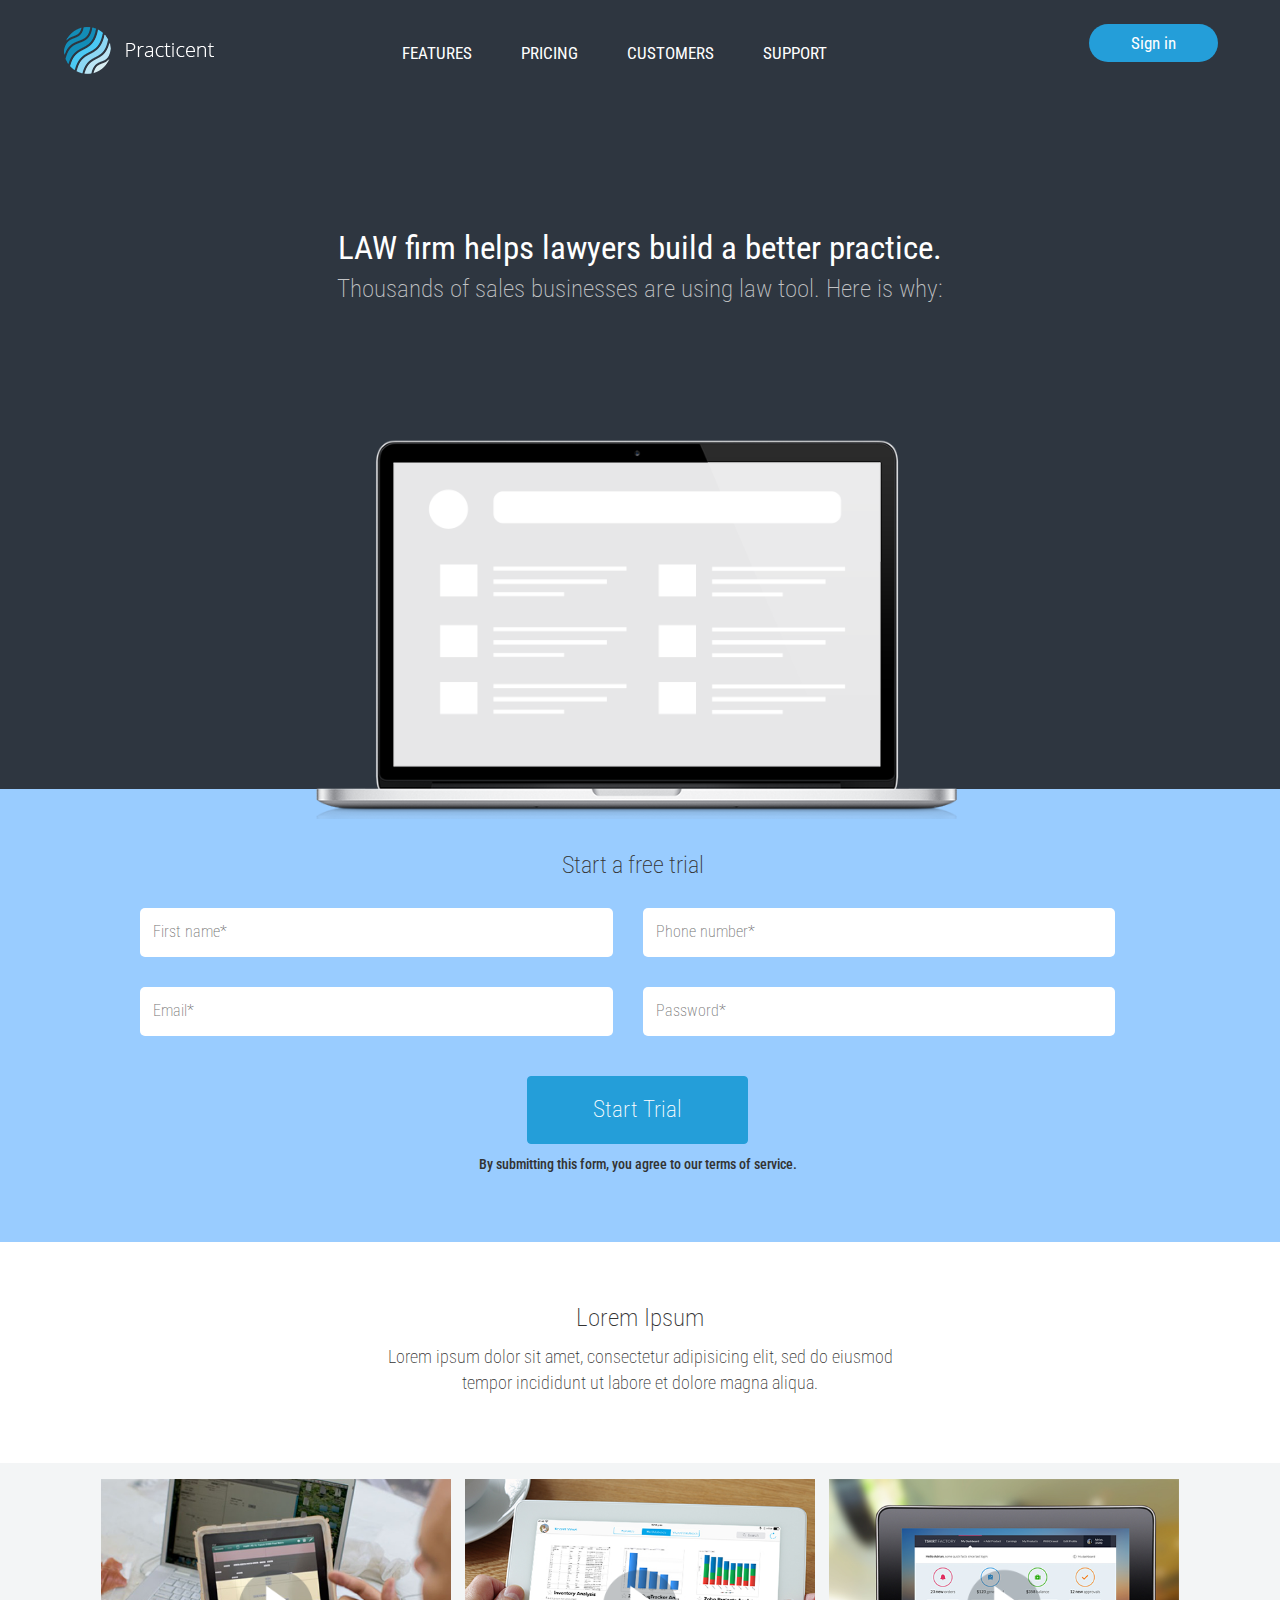
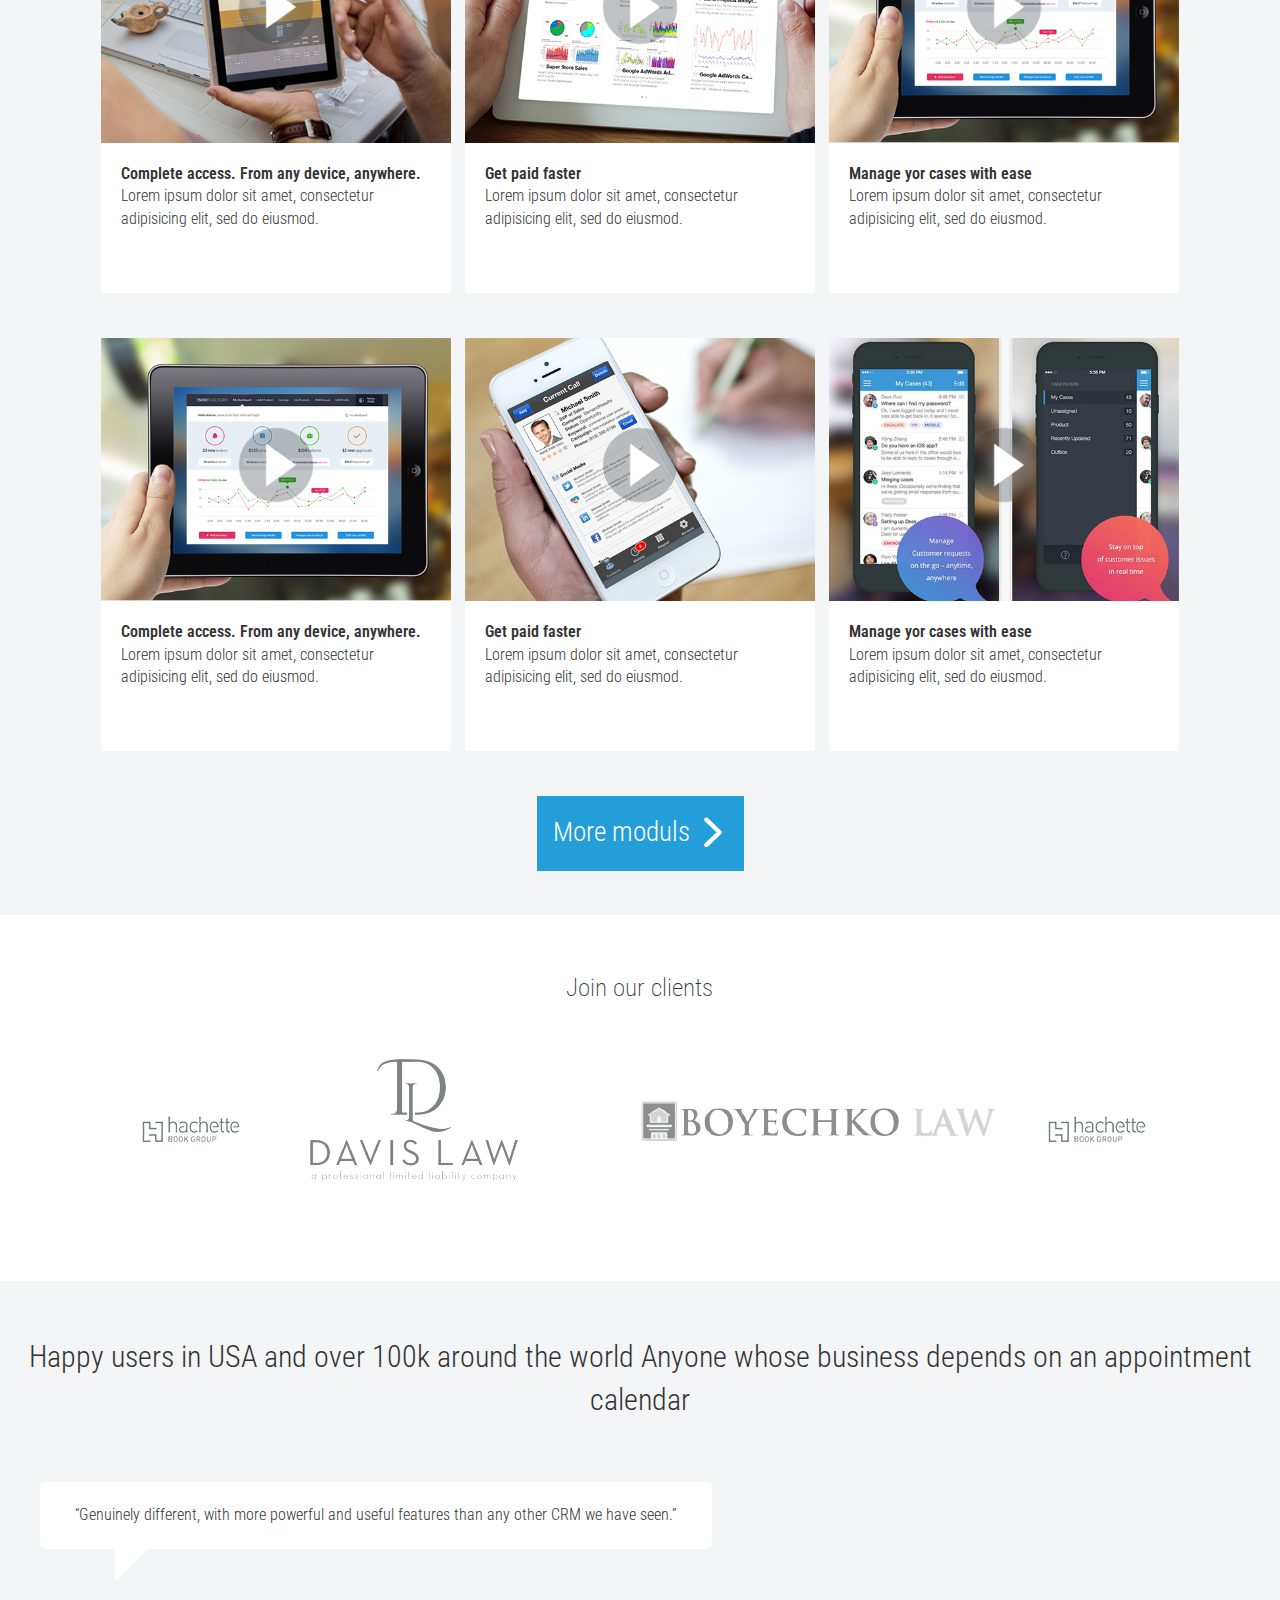
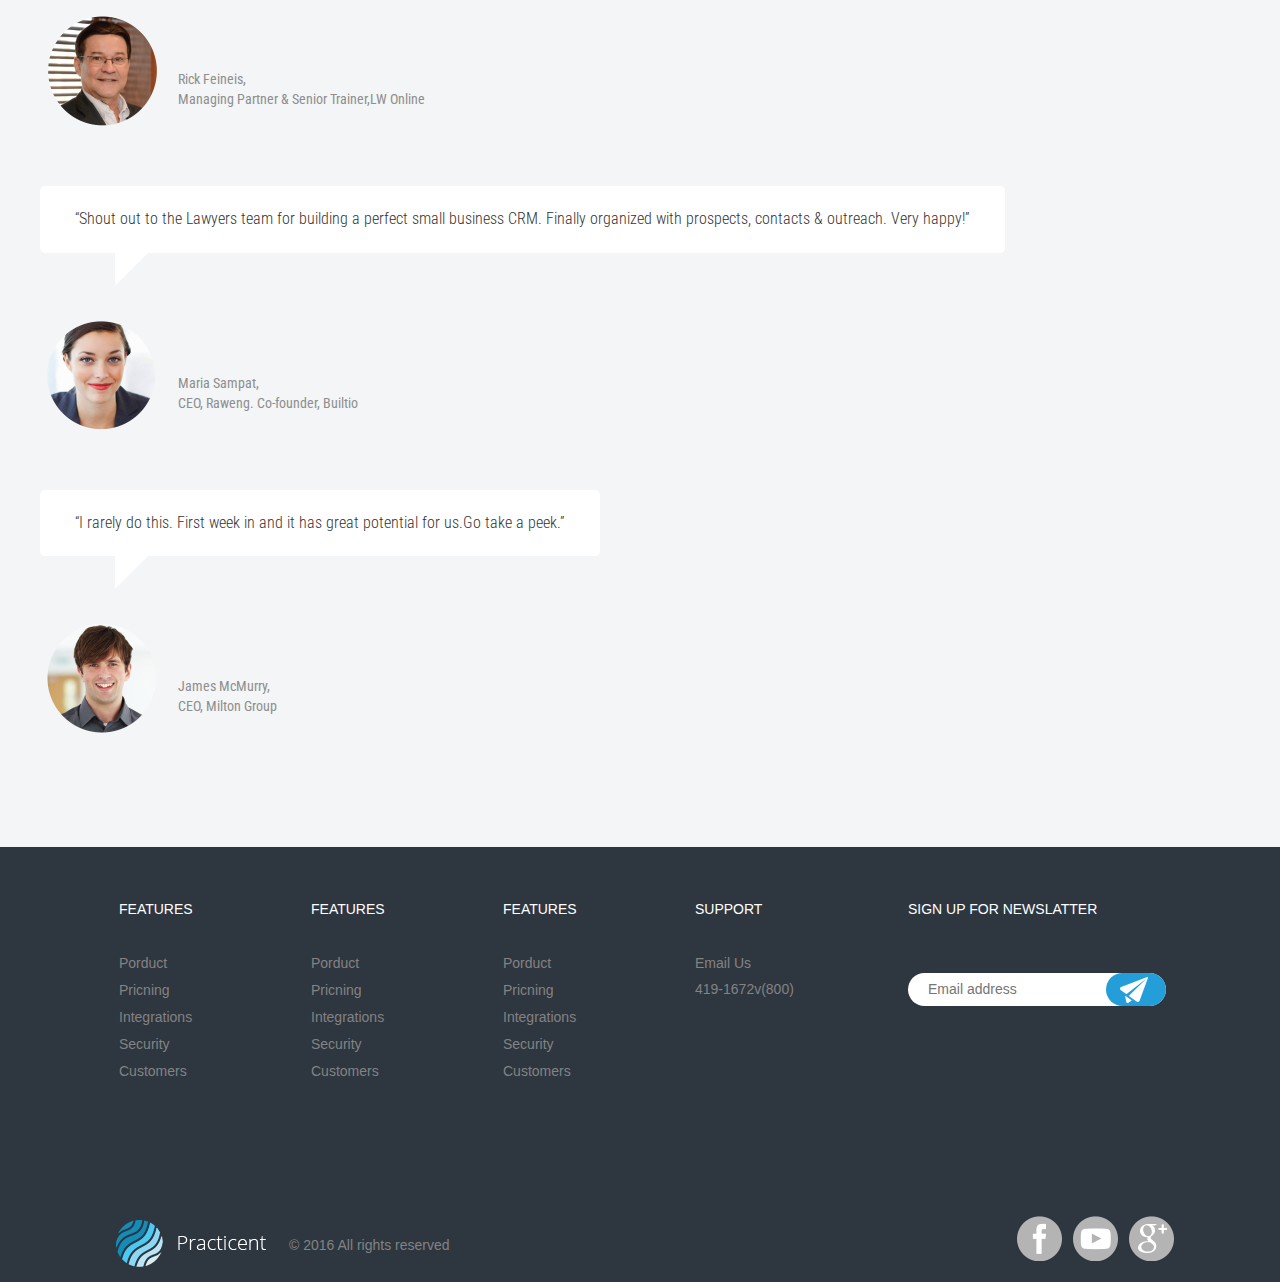
==== index.html @ 8002a03a "in progress" ====
<!DOCTYPE html>
<html>
<head>
    <title>Practicent</title>
    <meta name="viewport" content="width=device-width, initial-scale=1.0">
    <meta http-equiv="Content-Type" content="text/html; charset=utf-8" />
    <link rel="stylesheet" type="text/css" href="style.css">
    <link rel="stylesheet" type="text/css" href="bootstrap.min.css">
    <script src="https://ajax.googleapis.com/ajax/libs/jquery/2.1.3/jquery.min.js"></script>
    <meta name="viewport" content="width=device-width, initial-scale=1, maximum-scale=1, user-scalable=no">
    <script src="https://code.jquery.com/jquery-1.10.2.js"></script>
    <script type="text/javascript" src="js/responsive-menu.js"></script>
    <script type="text/javascript" src="js/video-loader.js"></script>
</head>
<body>
	<div class="controller">
	    <section id="page_start" class="col-md-12">
		    <header class="header">	
		    	<div class="logo">
		    		<a href=""><img src="images/logo.png"></a>
		    	</div>
		        			        	
		    	<div class="header_menu">
		    		<div class="menu-header-menu-container">
		    			<ul id="menu-header-menu" class="menu">
		    				<li><a href="http://features">FEATURES</a></li>
							<li><a href="http://pricing">PRICING</a></li>
							<li><a href="http://customers">CUSTOMERS</a></li>
							<li><a href="http://support">SUPPORT</a></li>
						</ul>
					</div>		    	
				</div>	

		    	<div class="mobile_menu">

		    		<div id="button" class="animateing">
		    			<div id="line" class="first"></div>
		    			<div id="line" class="invisible_line"></div>
		    			<div id="line" class="second"></div>
		    			<div id="line" class="third"></div>
		    		</div>

		    		<div class="header_menu_responsive">
		    			<a href="" id="sign-in" class="for_mobile">Sign in</a>
		    			<div class="menu-header-menu-container">
		    				<ul class="menu"><li class=""><a href="http://features">FEATURES</a></li>
								<li><a href="http://pricing">PRICING</a></li>
								<li><a href="http://customers">CUSTOMERS</a></li>
								<li><a href="http://support">SUPPORT</a></li>
							</ul>
						</div>		    		
					</div>
		    	</div>	
				<a href="" id="sign-in">Sign in</a>	
	        </header>
	        <div class="header_content">  
        		<span>LAW firm helps lawyers build a better practice.</span>
                <p>Thousands of sales businesses are using law tool. Here is why:</p>              
	        </div>            


	        <div id="img-center">
	        	<span id="smart-object" id="clicker">
	        		<img src="images/smart-object.png">
	        	</span>
	        	<div class="cont">
					<div class="video-container">
       				  	<iframe src="http://www.youtube.com/embed/dFVxGRekRSg" frameborder="0" width="560" height="315"></iframe>
					</div>
				</div>	
	        </div>	


	        <div id="clear"></div>
		</section>    

		<section id="form" class="col-md-12">
	       	<span>Start a free trial</span>
	       	<form id="form-section-2">
	        	<ul>
	         		<li>
	          			<input type="text" id="first-name" placeholder="First name*"></input>
	          			<input type="text" id="phone-number" placeholder="Phone number*"></input>
	         		</li>	                			
	         		<li>
	          			<input type="text" id="email" placeholder="Email*"></input>
	          			<input type="text" id="password" placeholder="Password*"></input>
	         		</li>	                			
	        	</ul>	
	        	<button id="start-trial" class="btn btn-primary">Start Trial</button>
	        	<p>By submitting this form, you agree to our terms of service.</p>
	       	</form>
		</section>

		<section id="lorem" class="col-md-12">
			<span>Lorem Ipsum</span>
	        <p>Lorem ipsum dolor sit amet, consectetur adipisicing elit, sed do eiusmod
	        <br />
			tempor incididunt ut labore et dolore magna aliqua.</p>
		</section>

		<section id="services" class="col-md-12">
			<div class="wrapper_services">
				<ul class="container_li">
	             	       <li>
	               		     	<div class="service_box" id="box">
	                    			<div class="service-smart-object" id="play-button">
										<img src="images/smart-object.png">
									</div>


									<div class="player-cont">

										<div class="video-box">										
											<div id="player"></div>
										</div>

										<div class="img-box">
	                    					<img width="532" height="400" src="images/ipad-pompeii.png" alt="ipad-pompeii" />	   
	                    				</div>	

	                    			</div>	

	                    			 <div id="description">
	                    				<span>Complete access. From any device, anywhere.</span>
	                    				<p>Lorem ipsum dolor sit amet, consectetur adipisicing elit, sed do eiusmod.</p>
	                    			</div>	
	                    		</div>
	                    	</li>

	             	       <li>
	               		     	<div class="service_box" id="box">
	                    			<div class="service-smart-object" id="play-button1">
										<img src="images/smart-object.png">
									</div>

									<div class="player-cont">

										<div class="video-box">
											<div id="player1"></div>
										</div>


										<div class="img-box">
	                    					<img width="532" height="400" src="images/progress.png" alt="progress" />		   
	                    				</div>	
	                    				
	                    			</div>

	                    		               
	                    			<div id="description">
	                    				<span>Get paid faster</span>
	                    				<p>Lorem ipsum dolor sit amet, consectetur adipisicing elit, sed do eiusmod.</p>
	                    			</div>	
	                    		</div>
	                    	</li>

	             	       <li>
	               		     	<div class="service_box" id="box">
	                    			<div class="service-smart-object" id="play-button2">
										<img src="images/smart-object.png">
									</div>

									<div class="player-cont">

										<div class="video-box">
											<div id="player2"></div>
										</div>


										<div class="img-box">
	                    					<img width="532" height="400" src="images/dashboard.png" alt="dashboard"/>		   
	                    				</div>	
	                    				
	                    			</div>
                  			
	                    			<div id="description">
	                    				<span>Manage yor cases with ease</span>
	                    				<p>Lorem ipsum dolor sit amet, consectetur adipisicing elit, sed do eiusmod.</p>
	                    			</div>	
	                    		</div>
	                    	</li>

	             	       <li>
	               		     	<div class="service_box" id="box">
	                    			<div class="service-smart-object" id="play-button3">
										<img src="images/smart-object.png">
									</div>

									<div class="player-cont">

										<div class="video-box">
											<div id="player3"></div>
										</div>


										<div class="img-box">
	                    					<img width="532" height="400" src="images/dashboard.png" alt="dashboard"/>		   
	                    				</div>	
	                    				
	                    			</div>
	                    				                    			
	                    			<div id="description">
	                    				<span>Complete access. From any device, anywhere.</span>
	                    				<p>Lorem ipsum dolor sit amet, consectetur adipisicing elit, sed do eiusmod.</p>
	                    			</div>	
	                    		</div>
	                    	</li>

	             	       <li>
	               		     	<div class="service_box" id="box">
	                    			<div class="service-smart-object" id="play-button4">
										<img src="images/smart-object.png">
									</div>

									<div class="player-cont">

										<div class="video-box">
											<div id="player4"></div>
										</div>


										<div class="img-box">
	                    					<img width="532" height="400" src="images/app-for-sale.png" alt="app-for-sale" />		   
	                    				</div>	
	                    				
	                    			</div>

	                    				                    			
	                    			<div id="description">
	                    				<span>
	                    					Get paid faster	                    				</span>
	                    				<p>Lorem ipsum dolor sit amet, consectetur adipisicing elit, sed do eiusmod.</p>
	                    			</div>	
	                    		</div>
	                    	</li>

	             	       <li>
	               		     	<div class="service_box" id="box">
	                    			<div class="service-smart-object" id="play-button5">
										<img src="images/smart-object.png">
									</div>

									<div class="player-cont">

										<div class="video-box">
											<div id="player5"></div>
										</div>


										<div class="img-box">
	                    					<img width="532" height="400" src="images/iphone-app.png" alt="iphone-app" />	   
	                    				</div>	
	                    				
	                    			</div>

	                    				                    			
	                    			<div id="description">
	                    				<span>
	                    					Manage yor cases with ease	                    				</span>
	                    				<p>Lorem ipsum dolor sit amet, consectetur adipisicing elit, sed do eiusmod.</p>
	                    			</div>	
	                    		</div>
	                    	</li>
	           		 	    <div class="button_container">
	    						<button id="more-moduls" class="btn btn-primary">More moduls <span id="arrow-right"><img src="images/arrow-right.png"></span></button>
	    					</div>
	    		</ul>        

	    	</div>
		</section>

		<section id="sponsors" class="col-md-12">
			<div class="sponsor_company">
				<span>Join our clients</span>
				<ul>
					<li>	
	                   <img width="126" height="109" src="images/hachette.png"  alt="hachette" />
	                </li>
	            	<li>	
	                   	<img width="342" height="216" src="images/Davis-Law.png"  alt="Davis-Law" />	
	                </li>
	            	<li>	
	                   	<img width="426" height="163" src="images/boyechko-law.png"  alt="boyechko-law" />	 
	                </li>
	            	<li>	
	                    <img width="126" height="109" src="images/hachette.png" alt="hachette" />	
	                </li>
	         	</ul>		
	        </div>    		
		</section>

		<section id="users" class="col-md-12">
			<div id="title">
				<span>Happy users in USA and over 100k around the world  Anyone whose business depends on an appointment calendar</span>
			</div>
				<div class="user_box">
					<ul>
						<li>
	            			<div class="author_box">
	           					<div id="words">	
	                    			“Genuinely different, with more powerful and useful features than any other CRM we have seen.”                  		
	                  			</div>
	                  			<div id="arrow-bottom"></div>
	                  			<div id="author">
	                  			<img width="125" height="125" src="images/man-2.png" alt="man-2" />	     
	                  			    <div id="about-author">
	                  					<p>Rick Feineis,</p>
										<p>Managing Partner &amp; Senior Trainer,LW Online</p>
	                  				</div>
	                  			</div>
	                  		</div>	
	                  	</li>	    
	            	    
	            	    <li>
	            			<div class="author_box">
	           					<div id="words">	
	                    			&#8220;Shout out to the Lawyers team for building a perfect small business CRM. Finally organized with prospects, contacts &#038; outreach. Very happy!&#8221;	                    		
	                  			</div>
	                  			<div id="arrow-bottom"></div>
	                  			<div id="author">
	                  				<img width="125" height="125" src="images/woman.png" alt="woman" />	  
	                  				    <div id="about-author">
	                  						<p>Maria Sampat,</p>
											<p>CEO, Raweng. Co-founder, Builtio</p>
	                  					</div>
	                  			</div>
	                  		</div>	
	                  	</li>	   
	            				 
	                  	<li>
	            			<div class="author_box">
	           					<div id="words">	
	                    			&#8220;I rarely do this. First week in and it has great potential for us.Go take a peek.&#8221;	                    		
	                  			</div>
	                  			<div id="arrow-bottom"></div>
	                  			<div id="author">
	                  				<img width="125" height="125" src="images/man-1.png"  alt="man-1" />
	                  				<div id="about-author">
	                  					<p>James McMurry,</p>
										<p>CEO, Milton Group</p>
	                  				</div>
	                  			</div>
	                  		</div>	
	                  	</li>					
	            	</ul>
	            </div>				
		</section>

		<footer class="footer">
			<div class="footer_wrapper">

				<div id="link-box1" class="col-md-2 col-xs-6">
					<h3 class="widget-title">FEATURES</h3>	
					<ul class="menu">
						<li><a href="http://porduct">Porduct</a></li>
						<li><a href="http://pricning">Pricning</a></li>
						<li><a href="http://integrations">Integrations</a></li>
						<li><a href="http://security">Security</a></li>
						<li><a href="http://customers">Customers</a></li>
					</ul>
				</div>	
			

				<div id="link-box2" class="col-md-2 col-xs-6">
					<h3 class="widget-title">FEATURES</h3>	
					<ul class="menu">
						<li><a href="http://porduct">Porduct</a></li>
						<li><a href="http://pricning">Pricning</a></li>
						<li><a href="http://integrations">Integrations</a></li>
						<li><a href="http://security">Security</a></li>
						<li><a href="http://customers">Customers</a></li>
					</ul>
				</div>

				<div id="link-box3" class="col-md-2 col-xs-6">
					<h3 class="widget-title">FEATURES</h3>	
					<ul class="menu">
						<li><a href="http://porduct">Porduct</a></li>
						<li><a href="http://pricning">Pricning</a></li>
						<li><a href="http://integrations">Integrations</a></li>
						<li><a href="http://security">Security</a></li>
						<li><a href="http://customers">Customers</a></li>
					</ul>
				</div>


				<div id="link-box4" class="col-md-2 col-xs-6">
						<h3 class="widget-title">SUPPORT</h3>
							<ul class="menu">
								<li><a href="http://email">Email Us</a></li>
							</ul>
						<p id="custom-text">419-1672v(800)</p>
				</div>

				<div id="mail-submit" class="col-md-3 col-xs-6">
					<h3>SIGN UP FOR NEWSLATTER</h3>
					<form>
						<button id="mail-sender"></button>
						<input type="text" id="email" placeholder="Email address"></input>
					</form>
				</div>
			
			<div class="copy_logo  col-xs-6">
				<div id="footer-logo">
					<img src="images/logo.png">
				</div>
				<div id="footer-copy">
					&copy; 2016 All rights reserved
				</div>

			<div id="social-links">
					<ul>
						<li><a href="" id="google"><img src="images/facebook.png"></a></li>
						<li><a href="" id="youtube"><img src="images/youtube.png"></a></li>
						<li><a href="" id="google"><img src="images/g+.png"></a></li>
					</ul>
				</div>
				
			</div>
			</div>	
		</footer> 
                               
	</div>
</body>
---- style.css ----
@import url(https://fonts.googleapis.com/css?family=Roboto:100,100italic,300,300italic,400,400italic,500,500italic,700,700italic,900,900italic&subset=latin,latin-ext,cyrillic,cyrillic-ext,greek-ext,greek,vietnamese);
@import url(https://fonts.googleapis.com/css?family=Roboto+Condensed:300,300italic,400,400italic,700,700italic&subset=latin,latin-ext,cyrillic-ext,cyrillic,greek-ext,greek,vietnamese);
@import url(https://fonts.googleapis.com/css?family=Roboto+Slab:400,100,300,700&subset=latin,latin-ext,greek-ext,greek,vietnamese,cyrillic,cyrillic-ext);
* {
  outline: none; }

body {
  margin: 0;
  padding: 0; }

.controller {
  overflow: hidden; }

/** start 'Start Page' **/
#page_start {
  background-color: #2e3640;
  float: left;
  width: 100%;
  padding: 0; }
  #page_start .header {
    position: relative;
    height: 95px;
    padding: 24px 62px 24px 62px;
    margin-bottom: 130px;
    z-index: 5;
    font-family: Roboto;
    font-size: 17px;
    font-weight: normal;
    font-stretch: condensed; }
    #page_start .header .logo {
      float: left;
      margin-right: 100px; }
    #page_start .header .menu {
      float: left; }
    #page_start .header .menu a {
      color: #fff;
      -webkit-transition: 0.5s cubic-bezier(0.42, 0, 0.21, 0.97);
      -moz-transition: 0.5s cubic-bezier(0.42, 0, 0.21, 0.97);
      -o-transition: 0.5s cubic-bezier(0.42, 0, 0.21, 0.97);
      transition: 0.5s cubic-bezier(0.42, 0, 0.21, 0.97); }
    #page_start .header .menu a:hover {
      text-decoration: none;
      color: #249ed9; }
    #page_start .header .menu li {
      display: inline-block;
      margin-left: 45px; }
    #page_start .header #sign-in {
      padding: 7px 42px 7px 42px;
      float: right;
      background-color: #249ed9;
      color: #fff;
      -webkit-border-radius: 20px;
      -moz-border-radius: 20px;
      border-radius: 20px; }
    #page_start .header #sign-in:hover {
      text-decoration: none; }

.header_content {
  text-align: center;
  margin-bottom: 90px;
  padding: 0 10px 0 10px; }
  .header_content span {
    color: #fff;
    font-family: Roboto;
    font-size: 32.5px;
    font-weight: 400;
    font-stretch: condensed; }
  .header_content p {
    color: #c2c3c5;
    font-family: Roboto;
    font-size: 25px;
    font-weight: 200;
    font-stretch: condensed; }

.cont {
  text-align: center;
  background: url(images/laptop.png) no-repeat;
  background-size: 100%;
  position: relative;
  height: 392px;
  width: 680px;
  margin: 0 auto; }

.video-container {
  position: relative;
  top: 35px;
  padding-bottom: 40.5%;
  padding-top: 30px;
  height: 0;
  overflow: hidden; }

.video-container iframe, .video-container object, .video-container embed {
  position: absolute;
  top: 0;
  left: -3px;
  right: 0;
  width: 72%;
  height: 100%;
  margin: 0 auto; }

#img-center {
  text-align: center;
  position: relative;
  top: 2.15em;
  z-index: 9;
  overflow: hidden; }
  #img-center img {
    max-width: 100%; }

#smart-object {
  position: absolute;
  top: 110px;
  left: 0;
  right: 0;
  width: 18%;
  margin: 0 auto;
  cursor: pointer;
  -webkit-transition: 0.5s ease;
  -moz-transition: 0.5s ease;
  -o-transition: 0.5s ease;
  transition: 0.5s ease; }
  #smart-object img {
    max-width: 100%; }

#smart-object:hover {
  opacity: 0.6; }

/** hamburger **/
.mobile_menu {
  cursor: pointer; }
  .mobile_menu #button {
    display: none;
    float: right;
    margin-top: 10px;
    z-index: 6; }

.for_mobile {
  position: relative;
  float: right;
  top: 15px;
  right: 20px;
  display: block !important; }

#line {
  height: 3px;
  width: 40px;
  background-color: #586a80;
  margin: 5px;
  -webkit-transition: 0.3s cubic-bezier(0.42, 0, 0, 0.95);
  -moz-transition: 0.3s cubic-bezier(0.42, 0, 0, 0.95);
  -o-transition: 0.3s cubic-bezier(0.42, 0, 0, 0.95);
  transition: 0.3s cubic-bezier(0.42, 0, 0, 0.95); }

.invisible_line {
  opacity: 0;
  position: relative;
  top: 2px;
  z-index: 9; }

.second {
  position: relative;
  top: -7px; }

.third {
  position: relative;
  top: -6px;
  z-index: 8; }

.rotate_first {
  opacity: 0; }

.rotate_third {
  opacity: 0; }

.invisible_line_rotate {
  opacity: 1;
  transform: rotate(90deg); }

.header_menu_responsive {
  background-color: #38414c;
  -webkit-box-shadow: inset 0px 23px 35px -13px rgba(0, 0, 0, 0.38);
  -moz-box-shadow: inset 0px 23px 35px -13px rgba(0, 0, 0, 0.38);
  box-shadow: inset 0px 23px 35px -13px rgba(0, 0, 0, 0.38);
  padding: 25px 0px 35px 0px;
  height: 315px;
  position: absolute;
  left: 0;
  right: 0;
  top: 100px;
  width: 100%;
  cursor: default;
  display: none; }
  .header_menu_responsive li {
    display: block !important;
    margin-bottom: 15px;
    border-bottom: 2px solid #8d9daf;
    line-height: 3em; }
  .header_menu_responsive a {
    color: #8d9daf;
    margin-left: 30px; }

#clear {
  clear: both; }

/** end 'Start Page' **/
/************/
/** start 'Form' **/
#form {
  background-color: #99ccff;
  padding: 58px 85px 58px 85px;
  text-align: center;
  float: left;
  width: 100%;
  font-family: Roboto;
  font-size: 25px;
  font-weight: 200;
  font-stretch: condensed; }
  #form span {
    font-size: 24px;
    margin-right: 15px; }
  #form p {
    font-weight: 500;
    font-size: 14px;
    margin-top: 10px;
    margin-left: 60px; }

#form-section-2 {
  margin-right: 65px; }
  #form-section-2 ul, #form-section-2 li {
    display: block; }
  #form-section-2 li {
    position: relative;
    list-style-type: none; }
  #form-section-2 input {
    width: 47%;
    height: auto;
    padding: 13px;
    margin: 0 12px 30px 12px;
    font-size: 16px;
    border: 0;
    -webkit-border-radius: 5px;
    -moz-border-radius: 5px;
    border-radius: 5px; }

.btn {
  padding: 17px 65px 17px 65px !important;
  margin-left: 60px !important;
  font-weight: 200 !important;
  font-size: 23px !important;
  background-color: #249ed9 !important;
  border-color: #249ed9 !important; }

/** end 'Form' **/
/************/
/** start 'Lorem' **/
#lorem {
  background-color: #ffffff;
  padding: 58px 35px 58px 35px;
  text-align: center;
  float: left;
  width: 100%;
  font-family: Roboto;
  font-size: 25px;
  font-weight: 200;
  font-stretch: condensed; }
  #lorem p {
    font-size: 18px;
    margin-top: 8px; }

/** end 'Lorem' **/
/************/
/** Start 'Services' **/
#services {
  background-color: #f3f5f6;
  text-align: center;
  padding-bottom: 34px;
  float: left;
  width: 100%;
  font-family: Roboto;
  font-size: 16px;
  font-weight: 300;
  font-stretch: condensed; }
  #services .container_li {
    margin-left: -30px; }
  #services .wrapper_services {
    width: 1319px;
    margin: 0 auto; }
  #services #box {
    width: 410px;
    text-align: left;
    position: relative; }
  #services #description {
    background-color: #fff;
    height: 150px;
    padding: 20px 10px 30px 20px; }
  #services li {
    display: inline-flex;
    margin-right: 10px;
    margin-bottom: 45px; }
  #services img {
    max-width: 100%;
    width: auto;
    height: auto; }
  #services span {
    font-weight: 600; }
  #services .service-smart-object {
    position: absolute;
    text-align: center;
    top: 23%;
    left: 0;
    right: 0;
    z-index: 7;
    visibility: visible;
    cursor: pointer; }
    #services .service-smart-object img {
      width: 90px; }
  #services .service-smart-object:hover {
    opacity: 0.6; }
  #services .video-box {
    		/*padding-bottom: 40.5%;
       		padding-top: 30px; */
    height: 0;
    overflow: hidden;
    z-index: 5;
    opacity: 0;
    -webkit-transition: 0.3s linear;
    -moz-transition: 0.3s linear;
    -o-transition: 0.3s linear;
    transition: 0.3s linear; }
    #services .video-box iframe {
      position: absolute;
      width: 100%;
      height: 308px; }
  #services .img-box {
    position: relative;
    z-index: 6;
    opacity: 1;
    -webkit-transition: 0.7s linear;
    -moz-transition: 0.7s linear;
    -o-transition: 0.7s linear;
    transition: 0.7s linear; }
  #services #more-moduls {
    font-size: 27px !important;
    font-weight: 300 !important;
    float: right;
    padding: 15px !important;
    margin-right: 30px;
    -webkit-border-radius: 0;
    -moz-border-radius: 0;
    border-radius: 0; }

/** end 'Services' **/
/************/
/** start 'Sponsors' **/
#sponsors {
  background-color: #ffffff;
  text-align: center;
  padding: 55px 0 34px 0;
  float: left;
  width: 100%;
  font-family: Roboto;
  font-size: 16px;
  font-weight: 200;
  font-stretch: condensed; }
  #sponsors .sponsor_company {
    margin-right: 40px; }
  #sponsors span {
    font-size: 25px;
    margin-left: 38px; }
  #sponsors li {
    display: inline-block; }
  #sponsors img {
    max-width: 100%;
    height: auto;
    width: auto; }

/** end 'Sponsors' **/
/************/
/** start 'Users' **/
#users {
  background-color: #f3f5f6;
  text-align: center;
  padding: 55px 0 44px 0;
  float: left;
  width: 100%;
  font-family: Roboto;
  font-size: 16px;
  font-weight: 200;
  font-stretch: condensed; }
  #users #title {
    width: 60%;
    margin: 0 auto;
    text-align: center;
    font-weight: 300; }
  #users .user_box {
    margin-top: 60px;
    margin-right: 32px; }
  #users span {
    font-size: 30px; }
  #users li {
    display: inline-block;
    margin-right: 10px; }
  #users #words {
    width: 400px;
    background-color: #ffffff;
    padding: 22px 35px 22px 35px;
    -webkit-border-radius: 5px;
    -moz-border-radius: 5px;
    border-radius: 5px;
    font-weight: 300; }
  #users #arrow-bottom {
    position: relative;
    top: -2px;
    left: 75px;
    width: 0;
    height: 0;
    border-style: solid;
    border-width: 35px 35px 0 0px;
    border-color: #ffffff transparent transparent transparent;
    line-height: 0px;
    _border-color: #ffffff #000000 #000000 #000000;
    _filter: progid:DXImageTransform.Microsoft.Chroma(color='#000000'); }
  #users #author {
    display: inline-flex;
    margin-top: 25px; }
    #users #author img {
      max-width: 100%;
      height: auto;
      width: auto; }
  #users #about-author {
    position: relative;
    top: 60px;
    left: 13px;
    text-align: left;
    font-size: 14px;
    font-weight: 400;
    color: #8e8e8e; }
  #users p {
    margin-bottom: 0; }

/** end 'Users' **/
/************/
/** start 'Footer' **/
.footer {
  background-color: #2e3640;
  float: left;
  width: 100%;
  padding: 35px  0 10px 0; }
  .footer .footer_wrapper {
    width: 90%;
    margin: 0 auto; }
  .footer h3 {
    margin-left: 40px;
    margin-bottom: 35px;
    font-size: 14px;
    color: #ffffff; }
  .footer .menu li {
    list-style-type: none;
    margin-bottom: 7px; }
  .footer .menu a, .footer p {
    font-weight: 400;
    text-decoration: none;
    color: #838383; }
  .footer #custom-text {
    margin-top: -4px;
    margin-left: 40px; }
  .footer #mail-submit {
    position: relative;
    right: 35px;
    float: right; }
    .footer #mail-submit #mail-sender {
      height: 33px;
      width: 60px;
      position: absolute;
      right: 15px;
      background: url("images/mail-icon.png") #249ed9;
      background-position: 4px -3px;
      border: 0;
      -webkit-border-radius: 20px;
      -moz-border-radius: 20px;
      border-radius: 20px; }
    .footer #mail-submit h3 {
      margin-left: 0;
      margin-bottom: 55px; }
    .footer #mail-submit input {
      width: 100%;
      padding: 6px 0px 7px 20px;
      border: 0;
      -webkit-border-radius: 20px;
      -moz-border-radius: 20px;
      border-radius: 20px; }
  .footer .copy_logo {
    width: 100%;
    margin-top: 9em; }
  .footer #footer-logo {
    float: left;
    margin-left: 35px;
    margin-right: 20px; }
    .footer #footer-logo img {
      max-width: 100%; }
  .footer #footer-copy {
    position: relative;
    top: 18px;
    float: left;
    color: #838383; }
  .footer #social-links {
    float: right;
    margin-top: -15px;
    margin-right: 20px; }
    .footer #social-links li {
      margin-right: 7px;
      display: inline-block; }

/** end 'Footer' **/
/************/
/** start '@media queries' **/
@media only screen and (max-width: 1330px) {
  #services .wrapper_services {
    width: 100%;
    margin: 0; }

  #services #box {
    width: 350px; }

  #services .video-box iframe {
    height: 64%; }

  #services #more-moduls {
    float: none;
    margin-right: 70px; }

  #users #title {
    padding: 0 10px 0 10px;
    width: 100%; }

  .author_box {
    margin-bottom: 45px; }

  #users {
    text-align: left; }

  #users #words {
    width: 100%; }

  #services .service-smart-object {
    top: 20%; } }
@media only screen and (max-width: 1150px) {
  #services #box {
    width: 300px; }

  #services .video-box iframe {
    height: 60.2%; } }
@media only screen and (max-width: 1145px) {
  #form-section-2 input {
    width: 46%; } }
@media only screen and (max-width: 1095px) {
  .header .header_menu {
    display: none; }
  .header #sign-in {
    display: none; }
  .header #page_start .header .for_mobile {
    display: block; }
  .header .mobile_menu #button {
    display: block; }

  #page_start .header .menu li {
    padding: 0; }

  #page_start .header .menu {
    float: none;
    margin-left: -85px; } }
@media only screen and (min-width: 1095px) {
  .header_menu_responsive {
    display: none !important; } }
@media only screen and (max-width: 1000px) {
  #services #box {
    width: 250px; }

  #services .video-box iframe {
    height: 56%; }

  #services .service-smart-object {
    top: 13%; } }
@media only screen and (max-width: 991px) {
  .footer .footer_wrapper {
    width: 100%; }

  .col-xs-6 {
    width: 17%; }

  .footer #mail-submit {
    position: relative;
    top: 0;
    left: 40px;
    float: left;
    width: 250px; } }
@media only screen and (max-width: 970px) {
  #form-section-2 input {
    width: 80%; } }
@media only screen and (max-width: 880px) {
  .col-xs-6 {
    width: 21%; }

  .footer #mail-submit h3 {
    margin-bottom: 25px; } }
@media only screen and (max-width: 850px) {
  #smart-object {
    top: 140px; }

  #services #box {
    width: 200px; }

  #services .video-box iframe {
    height: 47%; }

  #services #description {
    height: 170px; }

  #services .service-smart-object {
    top: 10%; } }
@media only screen and (max-width: 775px) {
  #mail-submit {
    margin-right: 35px; }

  #copy_logo {
    width: 70%; } }
@media only screen and (max-width: 770px) {
  #form-section-2 input {
    width: 100%; }

  #users span {
    font-size: 20px; } }
@media only screen and (max-width: 705px) {
  .cont {
    width: auto;
    height: inherit;
    padding-bottom: 13%; }

  #page_start .header {
    padding: 24px 20px 24px 20px; }

  #smart-object {
    top: 105px; }

  #form span {
    margin-right: 10px; }

  #services #box {
    width: 410px; }

  #services .video-box iframe {
    height: 71%; }

  #services #description {
    height: auto; }

  #services #more-moduls {
    width: 65% !important;
    margin-left: 60px !important; }

  #services .service-smart-object {
    top: 23%; } }
@media only screen and (max-width: 670px) {
  .video-container {
    top: 32px; } }
@media only screen and (max-width: 630px) {
  .footer .footer_wrapper {
    width: 88%;
    margin: 0; }

  .footer #social-links {
    float: none;
    margin-top: -7em; } }
@media only screen and (max-width: 620px) {
  .video-container {
    top: 27px; }

  #form {
    padding: 58px 0 58px 0; }

  #form-section-2 input {
    width: 100%; }

  .col-xs-6 {
    width: 33%; }

  #mail-submit {
    width: 290px;
    margin-right: 5px;
    top: 0 !important; } }
@media only screen and (max-width: 550px) {
  #users .user_box {
    margin-left: 2px; }

  #users #words {
    font-size: 14px; } }
@media only screen and (max-width: 545px) {
  #smart-object {
    top: 85px; } }
@media only screen and (max-width: 530px) {
  #services #more-moduls {
    margin-left: 44px !important;
    width: 95%; } }
@media only screen and (max-width: 515px) {
  .video-container {
    top: 17px; } }
@media only screen and (max-width: 480px) {
  .video-container {
    top: 17px; }

  .footer #footer-logo img {
    width: 80%; }

  .footer #footer-copy {
    float: none;
    font-size: 11px; } }
@media only screen and (max-width: 475px) {
  #services #box {
    width: 100%; } }
@media only screen and (max-width: 470px) {
  #title {
    width: 100% !important; }

  #users #words {
    width: auto; }

  #mail-submit {
    width: 255px; } }
@media only screen and (max-width: 455px) {
  #services .video-box iframe {
    height: 70%; }

  #smart-object {
    top: 75px; } }
@media only screen and (max-width: 445px) {
  .video-container {
    top: 11px; }

  #page_start .header {
    padding: 24px 30px 24px 30px; }

  .logo img {
    width: 90%; }

  #users #author {
    display: block; }

  #users #about-author {
    top: 0; }

  .footer .footer_wrapper {
    width: 100%;
    margin: 0;
    position: relative;
    right: 30px; } }
@media only screen and (max-width: 440px) {
  .footer .copy_logo {
    margin-bottom: 25px; }

  .footer #footer-logo {
    margin-bottom: 5px; } }
@media only screen and (max-width: 435px) {
  .footer #footer-logo {
    margin-left: 45px; }

  .footer #footer-copy {
    float: left;
    margin-left: 50px; } }
@media only screen and (max-width: 428px) {
  #services .video-box iframe {
    height: 65%; } }
@media only screen and (max-width: 420px) {
  .col-xs-6 {
    width: 50%; }

  #services .video-box iframe {
    height: 69%; }

  #services #more-moduls {
    width: 220px !important;
    margin-left: 0 !important;
    margin-right: 10px !important; } }
@media only screen and (max-width: 404px) {
  #page_start .header {
    padding: 24px 20px 24px 20px; }

  #services .video-box iframe {
    height: 63.2%; } }
@media only screen and (max-width: 395px) {
  .col-xs-6 {
    width: 50%; }

  #services .service-smart-object {
    top: 16%; } }
@media only screen and (max-width: 380px) {
  #services .video-box iframe {
    height: 59%; } }
@media only screen and (max-width: 375px) {
  .video-container iframe {
    height: 96%; }

  #services .video-box iframe {
    height: 63.2%; }

  #services .service-smart-object {
    top: 19%; } }
@media only screen and (max-width: 370px) {
  #smart-object {
    top: 73px; } }
@media only screen and (max-width: 365px) {
  #page_start .header {
    padding: 24px 30px 24px 30px; }

  .mobile_menu #button {
    margin-top: -45px; }

  #smart-object {
    top: 60px; }

  .btn {
    padding: 12px 36px 12px 35px !important; }

  #form p {
    display: none; }

  .footer #social-links {
    margin-left: 2%; }

  #services .video-box iframe {
    height: 58.2%; } }
@media only screen and (max-width: 350px) {
  #services .video-box iframe {
    height: 56%; } }
@media only screen and (max-width: 340px) {
  .btn {
    padding: 12px 36px 12px 35px !important; } }
@media only screen and (max-width: 325px) {
  .btn {
    padding: 9px 20px 9px 20px !important; } }
@media only screen and (max-width: 320px) {
  #page_start .header {
    padding: 24px 15px 24px 15px; }

  #services .service-smart-object {
    top: 16%; }

  .footer #mail-submit {
    width: 90%; } }
/** end '@media queries' **/

/*# sourceMappingURL=style.css.map */
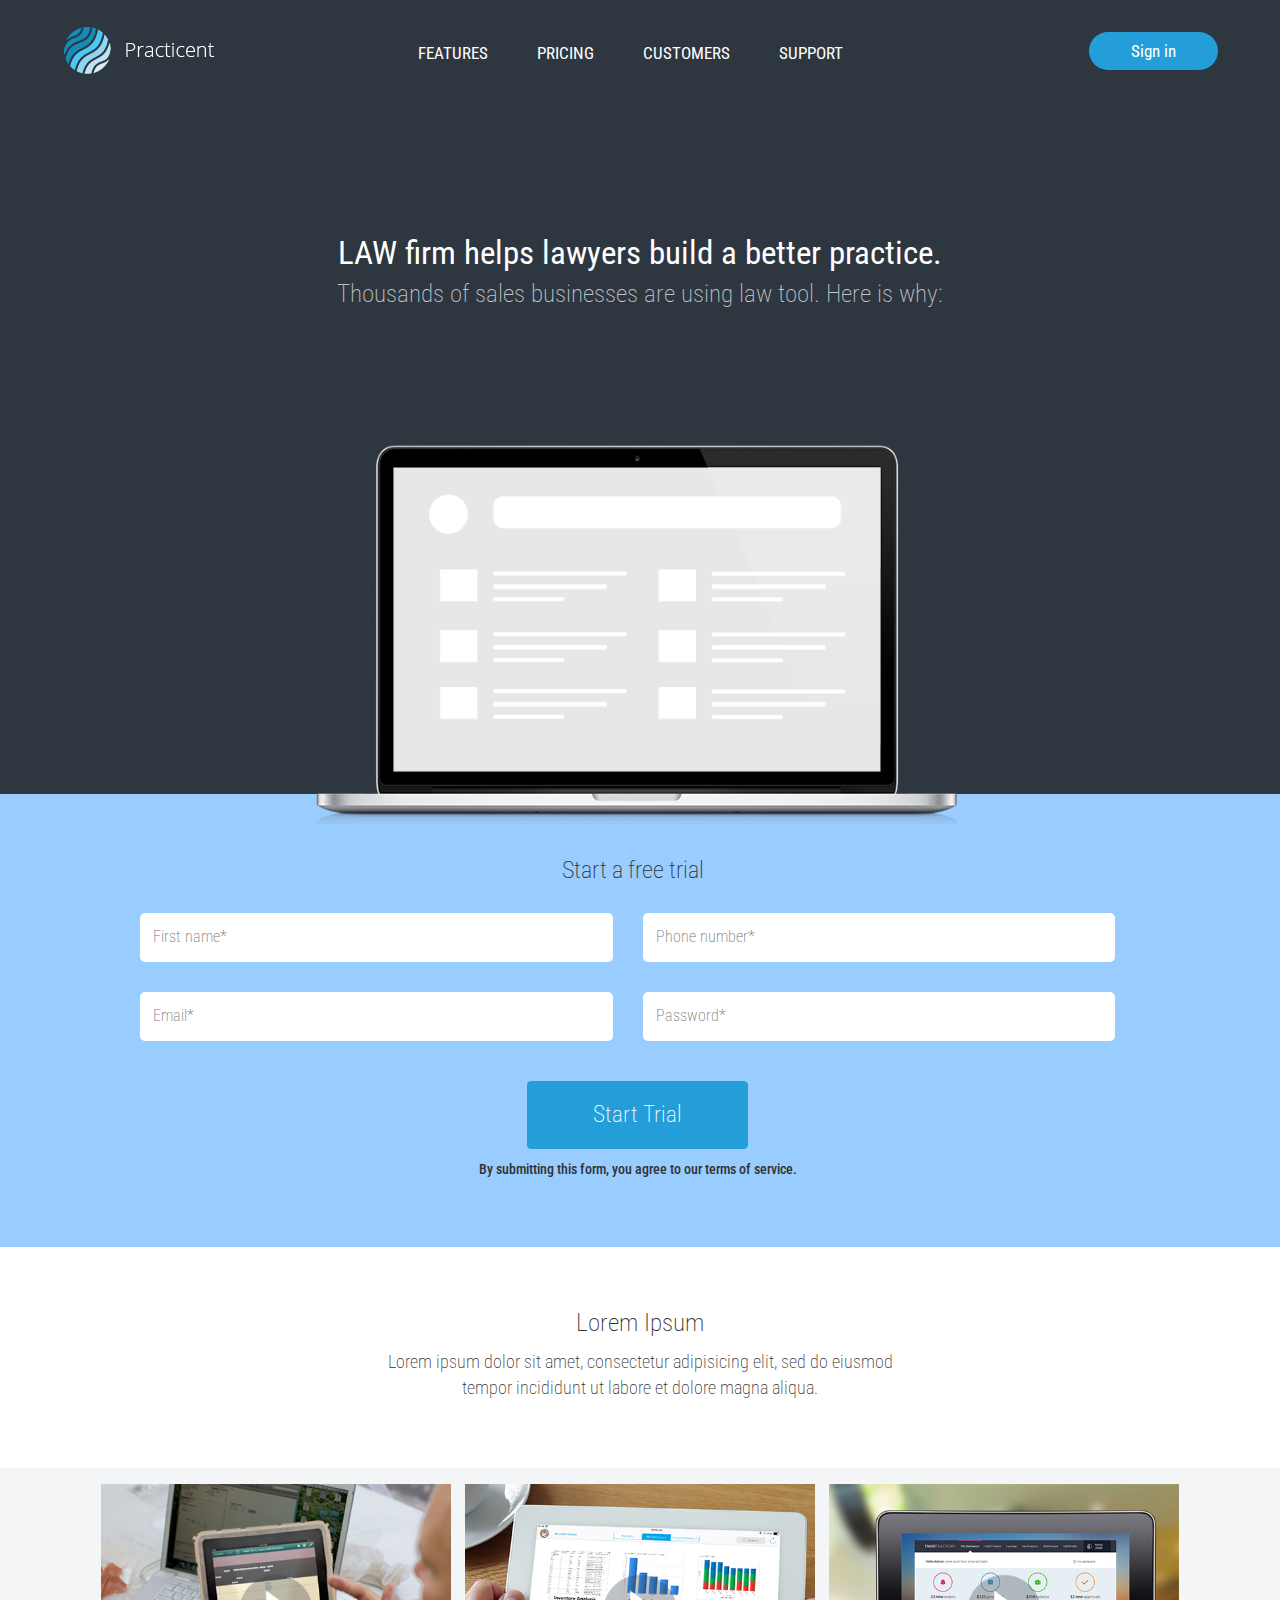
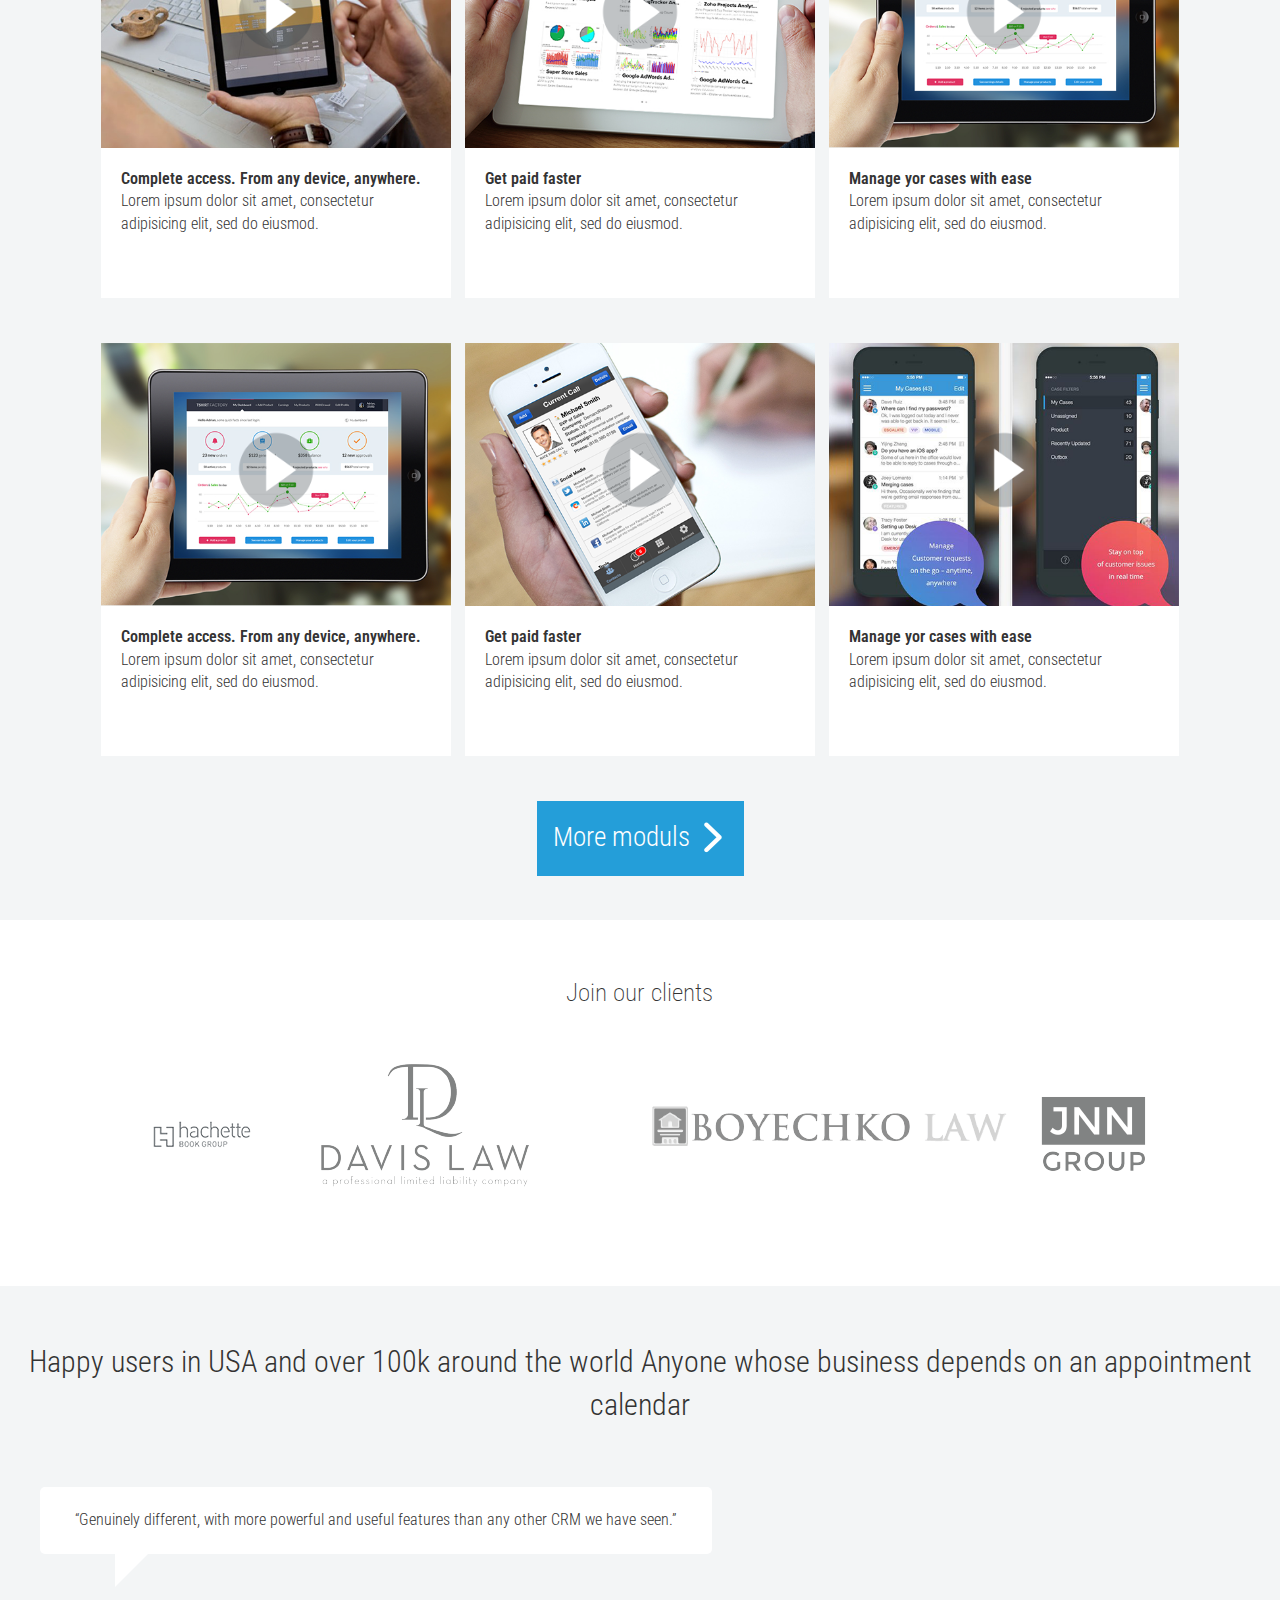
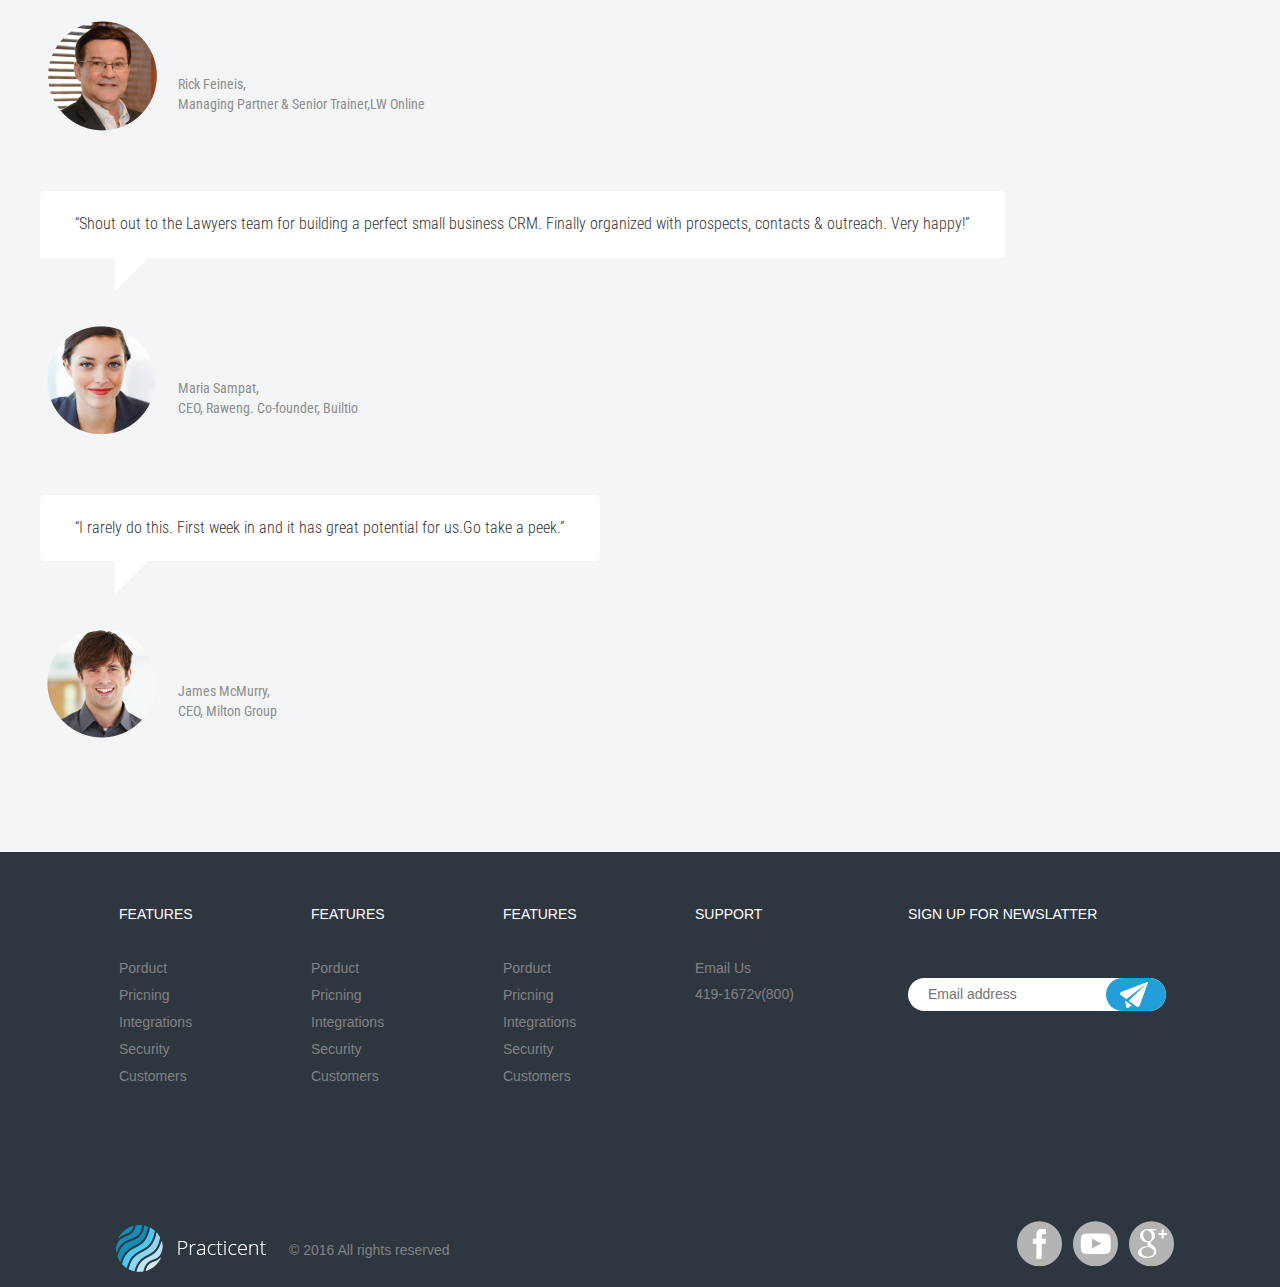
==== commit 21b48f81: "in progress" ====
--- a/index.html
+++ b/index.html
@@ -19,7 +19,10 @@
 		    	<div class="logo">
 		    		<a href=""><img src="images/logo.png"></a>
 		    	</div>
-		        			        	
+		        <div class="logo_scroll">
+                    <a href=""><img src="images/logo-1.png"></a>
+                </div>			        	
+                <a href="" id="sign-in">Sign in</a>	
 		    	<div class="header_menu">
 		    		<div class="menu-header-menu-container">
 		    			<ul id="menu-header-menu" class="menu">
@@ -51,7 +54,6 @@
 						</div>		    		
 					</div>
 		    	</div>	
-				<a href="" id="sign-in">Sign in</a>	
 	        </header>
 	        <div class="header_content">  
         		<span>LAW firm helps lawyers build a better practice.</span>
@@ -102,169 +104,166 @@
 		<section id="services" class="col-md-12">
 			<div class="wrapper_services">
 				<ul class="container_li">
-	             	       <li>
-	               		     	<div class="service_box" id="box">
-	                    			<div class="service-smart-object" id="play-button">
-										<img src="images/smart-object.png">
-									</div>
-
-
-									<div class="player-cont">
-
-										<div class="video-box">										
-											<div id="player"></div>
-										</div>
-
-										<div class="img-box">
-	                    					<img width="532" height="400" src="images/ipad-pompeii.png" alt="ipad-pompeii" />	   
-	                    				</div>	
-
-	                    			</div>	
-
-	                    			 <div id="description">
-	                    				<span>Complete access. From any device, anywhere.</span>
-	                    				<p>Lorem ipsum dolor sit amet, consectetur adipisicing elit, sed do eiusmod.</p>
-	                    			</div>	
-	                    		</div>
-	                    	</li>
-
-	             	       <li>
-	               		     	<div class="service_box" id="box">
-	                    			<div class="service-smart-object" id="play-button1">
-										<img src="images/smart-object.png">
-									</div>
-
-									<div class="player-cont">
-
-										<div class="video-box">
-											<div id="player1"></div>
-										</div>
-
-
-										<div class="img-box">
-	                    					<img width="532" height="400" src="images/progress.png" alt="progress" />		   
-	                    				</div>	
+	             	<li>
+	               		<div class="service_box" id="box">
+							<div class="service-smart-object" id="play-button">
+								<img src="images/smart-object.png">
+							</div>
+
+
+							<div class="player-cont">
+
+								<div class="video-box">										
+									<div id="player"></div>
+								</div>
+
+								<div class="img-box">
+	                    			<img width="532" height="400" src="images/ipad-pompeii.png" alt="ipad-pompeii" />	   
+	                    		</div>	
+
+	                    	</div>	
+
+	                    	<div id="description">
+	                    		<span>Complete access. From any device, anywhere.</span>
+	                    		<p>Lorem ipsum dolor sit amet, consectetur adipisicing elit, sed do eiusmod.</p>
+	                    	</div>	
+	                    </div>
+	                </li>
+
+	             	<li>
+	               		<div class="service_box" id="box">
+	                 		<div class="service-smart-object" id="play-button1">
+								<img src="images/smart-object.png">
+							</div>
+
+							<div class="player-cont">
+
+								<div class="video-box">
+									<div id="player1"></div>
+								</div>
+
+
+								<div class="img-box">
+	                    			<img width="532" height="400" src="images/progress.png" alt="progress" />		   
+	                    		</div>	
 	                    				
-	                    			</div>
+	                    	</div>
 
 	                    		               
-	                    			<div id="description">
-	                    				<span>Get paid faster</span>
-	                    				<p>Lorem ipsum dolor sit amet, consectetur adipisicing elit, sed do eiusmod.</p>
-	                    			</div>	
-	                    		</div>
-	                    	</li>
-
-	             	       <li>
-	               		     	<div class="service_box" id="box">
-	                    			<div class="service-smart-object" id="play-button2">
-										<img src="images/smart-object.png">
-									</div>
-
-									<div class="player-cont">
-
-										<div class="video-box">
-											<div id="player2"></div>
-										</div>
-
-
-										<div class="img-box">
-	                    					<img width="532" height="400" src="images/dashboard.png" alt="dashboard"/>		   
-	                    				</div>	
+	                    	<div id="description">
+	                    		<span>Get paid faster</span>
+	                    		<p>Lorem ipsum dolor sit amet, consectetur adipisicing elit, sed do eiusmod.</p>
+	                    	</div>	
+	                   	</div>
+	                </li>
+
+	             	<li>
+	               		<div class="service_box" id="box">
+	                    	<div class="service-smart-object" id="play-button2">
+								<img src="images/smart-object.png">
+							</div>
+
+							<div class="player-cont">
+
+								<div class="video-box">
+									<div id="player2"></div>
+								</div>
+
+
+								<div class="img-box">
+									<img width="532" height="400" src="images/dashboard.png" alt="dashboard"/>		   
+	                    		</div>	
 	                    				
-	                    			</div>
+	                    	</div>
                   			
-	                    			<div id="description">
-	                    				<span>Manage yor cases with ease</span>
-	                    				<p>Lorem ipsum dolor sit amet, consectetur adipisicing elit, sed do eiusmod.</p>
-	                    			</div>	
-	                    		</div>
-	                    	</li>
-
-	             	       <li>
-	               		     	<div class="service_box" id="box">
-	                    			<div class="service-smart-object" id="play-button3">
-										<img src="images/smart-object.png">
-									</div>
-
-									<div class="player-cont">
-
-										<div class="video-box">
-											<div id="player3"></div>
-										</div>
-
-
-										<div class="img-box">
-	                    					<img width="532" height="400" src="images/dashboard.png" alt="dashboard"/>		   
-	                    				</div>	
+	                    	<div id="description">
+	                    		<span>Manage yor cases with ease</span>
+	                    		<p>Lorem ipsum dolor sit amet, consectetur adipisicing elit, sed do eiusmod.</p>
+	                    	</div>	
+	                	</div>
+	              	</li>
+
+	             	<li>
+	               		<div class="service_box" id="box">
+	                    	<div class="service-smart-object" id="play-button3">
+								<img src="images/smart-object.png">
+							</div>
+
+							<div class="player-cont">
+
+								<div class="video-box">
+									<div id="player3"></div>
+								</div>
+
+
+								<div class="img-box">
+	                    			<img width="532" height="400" src="images/dashboard.png" alt="dashboard"/>		   
+	                    		</div>	
 	                    				
-	                    			</div>
+	                    	</div>
 	                    				                    			
-	                    			<div id="description">
-	                    				<span>Complete access. From any device, anywhere.</span>
-	                    				<p>Lorem ipsum dolor sit amet, consectetur adipisicing elit, sed do eiusmod.</p>
-	                    			</div>	
-	                    		</div>
-	                    	</li>
-
-	             	       <li>
-	               		     	<div class="service_box" id="box">
-	                    			<div class="service-smart-object" id="play-button4">
-										<img src="images/smart-object.png">
-									</div>
-
-									<div class="player-cont">
-
-										<div class="video-box">
-											<div id="player4"></div>
-										</div>
-
-
-										<div class="img-box">
-	                    					<img width="532" height="400" src="images/app-for-sale.png" alt="app-for-sale" />		   
-	                    				</div>	
+	                    	<div id="description">
+	                    		<span>Complete access. From any device, anywhere.</span>
+	                    		<p>Lorem ipsum dolor sit amet, consectetur adipisicing elit, sed do eiusmod.</p>
+	                    	</div>	
+	               		</div>
+	              	</li>
+
+	             	<li>
+	               		<div class="service_box" id="box">
+	                    	<div class="service-smart-object" id="play-button4">
+								<img src="images/smart-object.png">
+							</div>
+
+							<div class="player-cont">
+
+								<div class="video-box">
+									<div id="player4"></div>
+								</div>
+
+
+								<div class="img-box">
+	                    			<img width="532" height="400" src="images/app-for-sale.png" alt="app-for-sale" />		   
+	                    		</div>	
 	                    				
-	                    			</div>
-
+	                    	</div>
 	                    				                    			
-	                    			<div id="description">
-	                    				<span>
-	                    					Get paid faster	                    				</span>
-	                    				<p>Lorem ipsum dolor sit amet, consectetur adipisicing elit, sed do eiusmod.</p>
-	                    			</div>	
-	                    		</div>
-	                    	</li>
-
-	             	       <li>
-	               		     	<div class="service_box" id="box">
-	                    			<div class="service-smart-object" id="play-button5">
-										<img src="images/smart-object.png">
-									</div>
-
-									<div class="player-cont">
-
-										<div class="video-box">
-											<div id="player5"></div>
-										</div>
-
-
-										<div class="img-box">
-	                    					<img width="532" height="400" src="images/iphone-app.png" alt="iphone-app" />	   
-	                    				</div>	
+	                    	<div id="description">
+	                    		<span>Get paid faster</span>
+	                    		<p>Lorem ipsum dolor sit amet, consectetur adipisicing elit, sed do eiusmod.</p>
+	                    	</div>	
+	                	</div>
+	              	</li>
+
+	             	<li>
+	               		<div class="service_box" id="box">
+	                    	<div class="service-smart-object" id="play-button5">
+								<img src="images/smart-object.png">
+							</div>
+
+							<div class="player-cont">
+
+								<div class="video-box">
+									<div id="player5"></div>
+								</div>
+
+
+								<div class="img-box">
+	                    			<img width="532" height="400" src="images/iphone-app.png" alt="iphone-app" />	   
+	                    		</div>	
 	                    				
-	                    			</div>
+	                    	</div>
 
 	                    				                    			
-	                    			<div id="description">
-	                    				<span>
-	                    					Manage yor cases with ease	                    				</span>
-	                    				<p>Lorem ipsum dolor sit amet, consectetur adipisicing elit, sed do eiusmod.</p>
-	                    			</div>	
-	                    		</div>
-	                    	</li>
-	           		 	    <div class="button_container">
-	    						<button id="more-moduls" class="btn btn-primary">More moduls <span id="arrow-right"><img src="images/arrow-right.png"></span></button>
-	    					</div>
+	                    	<div id="description">
+	                    		<span>Manage yor cases with ease</span>
+	                    		<p>Lorem ipsum dolor sit amet, consectetur adipisicing elit, sed do eiusmod.</p>
+	                    	</div>	
+	                    </div>
+	              	</li>
+	           		 	<div class="button_container">
+	    					<button id="more-moduls" class="btn btn-primary">More moduls <span id="arrow-right"><img src="images/arrow-right.png"></span></button>
+	    				</div>
 	    		</ul>        
 
 	    	</div>
@@ -284,7 +283,7 @@
 	                   	<img width="426" height="163" src="images/boyechko-law.png"  alt="boyechko-law" />	 
 	                </li>
 	            	<li>	
-	                    <img width="126" height="109" src="images/hachette.png" alt="hachette" />	
+	                    <img width="126" height="109" src="images/jnn.png" alt="hachette" />	
 	                </li>
 	         	</ul>		
 	        </div>    		
@@ -386,11 +385,11 @@
 
 
 				<div id="link-box4" class="col-md-2 col-xs-6">
-						<h3 class="widget-title">SUPPORT</h3>
-							<ul class="menu">
-								<li><a href="http://email">Email Us</a></li>
-							</ul>
-						<p id="custom-text">419-1672v(800)</p>
+					<h3 class="widget-title">SUPPORT</h3>
+						<ul class="menu">
+							<li><a href="http://email">Email Us</a></li>
+						</ul>
+					<p id="custom-text">419-1672v(800)</p>
 				</div>
 
 				<div id="mail-submit" class="col-md-3 col-xs-6">
--- a/style.css
+++ b/style.css
@@ -1,8 +1,36 @@
 @import url(https://fonts.googleapis.com/css?family=Roboto:100,100italic,300,300italic,400,400italic,500,500italic,700,700italic,900,900italic&subset=latin,latin-ext,cyrillic,cyrillic-ext,greek-ext,greek,vietnamese);
 @import url(https://fonts.googleapis.com/css?family=Roboto+Condensed:300,300italic,400,400italic,700,700italic&subset=latin,latin-ext,cyrillic-ext,cyrillic,greek-ext,greek,vietnamese);
 @import url(https://fonts.googleapis.com/css?family=Roboto+Slab:400,100,300,700&subset=latin,latin-ext,greek-ext,greek,vietnamese,cyrillic,cyrillic-ext);
+#pricing_page {
+  background-color: #e7f5fd;
+  padding: 50px 15px 20px 15px;
+  text-align: center;
+  float: left;
+  width: 100%;
+  font-family: Roboto;
+  font-size: 25px;
+  font-weight: 200;
+  font-stretch: condensed; }
+  #pricing_page .start_trial_box {
+    background-color: #ffffff;
+    width: 33%;
+    margin: 0 auto;
+    padding: 20px; }
+  #pricing_page #pricing-icon-box {
+    margin-top: 50px; }
+  #pricing_page .pricing_icon {
+    display: inline-block; }
+  #pricing_page span {
+    font-weight: 400; }
+  #pricing_page p {
+    color: #616161;
+    font-weight: 300; }
+  #pricing_page small {
+    font-weight: 300;
+    font-size: 17px; }
+
 * {
-  outline: none; }
+  outline: none !important; }
 
 body {
   margin: 0;
@@ -19,35 +47,63 @@
   padding: 0; }
   #page_start .header {
     position: relative;
-    height: 95px;
-    padding: 24px 62px 24px 62px;
-    margin-bottom: 130px;
+    height: 100px;
+    width: 100%;
+    padding: 24px 62px 0 62px;
     z-index: 5;
     font-family: Roboto;
     font-size: 17px;
     font-weight: normal;
-    font-stretch: condensed; }
+    font-stretch: condensed;
+    -webkit-transition: 0.5s cubic-bezier(0.42, 0, 0.21, 0.97);
+    -moz-transition: 0.5s cubic-bezier(0.42, 0, 0.21, 0.97);
+    -o-transition: 0.5s cubic-bezier(0.42, 0, 0.21, 0.97);
+    transition: 0.5s cubic-bezier(0.42, 0, 0.21, 0.97); }
     #page_start .header .logo {
+      position: absolute;
+      visibility: visible;
       float: left;
-      margin-right: 100px; }
+      z-index: 10; }
+    #page_start .header .logo_scroll {
+      visibility: hidden;
+      float: left;
+      z-index: 8; }
     #page_start .header .menu {
-      float: left; }
+      text-align: center;
+      padding: 0; }
     #page_start .header .menu a {
+      position: relative;
       color: #fff;
       -webkit-transition: 0.5s cubic-bezier(0.42, 0, 0.21, 0.97);
       -moz-transition: 0.5s cubic-bezier(0.42, 0, 0.21, 0.97);
       -o-transition: 0.5s cubic-bezier(0.42, 0, 0.21, 0.97);
       transition: 0.5s cubic-bezier(0.42, 0, 0.21, 0.97); }
+    #page_start .header .menu a:after {
+      display: block;
+      position: absolute;
+      left: 0;
+      bottom: -37px;
+      width: 0;
+      height: 3px;
+      background-color: #249ed9;
+      content: "";
+      -webkit-transition: width 0.5s cubic-bezier(0.42, 0, 0.21, 0.97);
+      -moz-transition: width 0.5s cubic-bezier(0.42, 0, 0.21, 0.97);
+      -o-transition: width 0.5s cubic-bezier(0.42, 0, 0.21, 0.97);
+      transition: width 0.5s cubic-bezier(0.42, 0, 0.21, 0.97); }
+    #page_start .header .menu a:hover:after {
+      width: 100%; }
     #page_start .header .menu a:hover {
       text-decoration: none;
       color: #249ed9; }
     #page_start .header .menu li {
       display: inline-block;
-      margin-left: 45px; }
+      margin-right: 45px; }
     #page_start .header #sign-in {
+      background-color: #249ed9;
       padding: 7px 42px 7px 42px;
+      margin-top: 8px;
       float: right;
-      background-color: #249ed9;
       color: #fff;
       -webkit-border-radius: 20px;
       -moz-border-radius: 20px;
@@ -57,8 +113,13 @@
 
 .header_content {
   text-align: center;
+  margin-top: 130px;
   margin-bottom: 90px;
-  padding: 0 10px 0 10px; }
+  padding: 0 10px 0 10px;
+  -webkit-transition: 0.5s cubic-bezier(0.42, 0, 0.21, 0.97);
+  -moz-transition: 0.5s cubic-bezier(0.42, 0, 0.21, 0.97);
+  -o-transition: 0.5s cubic-bezier(0.42, 0, 0.21, 0.97);
+  transition: 0.5s cubic-bezier(0.42, 0, 0.21, 0.97); }
   .header_content span {
     color: #fff;
     font-family: Roboto;
@@ -92,7 +153,7 @@
 .video-container iframe, .video-container object, .video-container embed {
   position: absolute;
   top: 0;
-  left: -3px;
+  left: -4px;
   right: 0;
   width: 72%;
   height: 100%;
@@ -126,6 +187,29 @@
   opacity: 0.6; }
 
 /** hamburger **/
+/** custom classes **/
+.scroll_animate {
+  position: fixed !important;
+  background-color: #ffffff !important;
+  height: 100px !important;
+  z-index: 999 !important;
+  border-bottom: 2px solid #cdcdcd !important; }
+
+.scroll_animate_a {
+  color: #000000 !important; }
+
+.scroll_animate_rspmenu {
+  background-color: #ffffff !important; }
+
+.scroll_animate_fadeout {
+  visibility: hidden !important;
+  z-index: 8 !important; }
+
+.scroll_animate_fadein {
+  visibility: visible !important;
+  z-index: 10 !important; }
+
+/****/
 .mobile_menu {
   cursor: pointer; }
   .mobile_menu #button {
@@ -137,7 +221,7 @@
 .for_mobile {
   position: relative;
   float: right;
-  top: 15px;
+  top: 8px;
   right: 20px;
   display: block !important; }
 
@@ -169,12 +253,16 @@
 .rotate_first {
   opacity: 0; }
 
+.rotate_second {
+  transform: rotate(45deg);
+  top: -6px; }
+
 .rotate_third {
   opacity: 0; }
 
 .invisible_line_rotate {
   opacity: 1;
-  transform: rotate(90deg); }
+  transform: rotate(135deg); }
 
 .header_menu_responsive {
   background-color: #38414c;
@@ -306,6 +394,9 @@
   #services .service-smart-object {
     position: absolute;
     text-align: center;
+    height: 90px;
+    width: 90px;
+    margin: 0 auto;
     top: 23%;
     left: 0;
     right: 0;
@@ -514,6 +605,9 @@
 /** end 'Footer' **/
 /************/
 /** start '@media queries' **/
+@media only screen and (max-width: 1382px) {
+  #page_start .header .logo {
+    margin-right: 10%; } }
 @media only screen and (max-width: 1330px) {
   #services .wrapper_services {
     width: 100%;
@@ -544,18 +638,12 @@
 
   #services .service-smart-object {
     top: 20%; } }
-@media only screen and (max-width: 1150px) {
-  #services #box {
-    width: 300px; }
-
-  #services .video-box iframe {
-    height: 60.2%; } }
-@media only screen and (max-width: 1145px) {
-  #form-section-2 input {
-    width: 46%; } }
-@media only screen and (max-width: 1095px) {
+@media only screen and (max-width: 1235px) {
   .header .header_menu {
     display: none; }
+  .header .menu a:after {
+    content: '';
+    display: none !important; }
   .header #sign-in {
     display: none; }
   .header #page_start .header .for_mobile {
@@ -564,14 +652,24 @@
     display: block; }
 
   #page_start .header .menu li {
-    padding: 0; }
+    padding: 0;
+    margin-right: 0; }
 
   #page_start .header .menu {
     float: none;
-    margin-left: -85px; } }
-@media only screen and (min-width: 1095px) {
+    text-align: left; } }
+@media only screen and (min-width: 1235px) {
   .header_menu_responsive {
     display: none !important; } }
+@media only screen and (max-width: 1150px) {
+  #services #box {
+    width: 300px; }
+
+  #services .video-box iframe {
+    height: 60.2%; } }
+@media only screen and (max-width: 1145px) {
+  #form-section-2 input {
+    width: 46%; } }
 @media only screen and (max-width: 1000px) {
   #services #box {
     width: 250px; }
@@ -739,8 +837,11 @@
   #page_start .header {
     padding: 24px 30px 24px 30px; }
 
-  .logo img {
+  #page_start .header .logo img {
     width: 90%; }
+
+  #page_start .header .logo_scroll {
+    margin-right: 10%; }
 
   #users #author {
     display: block; }
@@ -810,9 +911,6 @@
 @media only screen and (max-width: 365px) {
   #page_start .header {
     padding: 24px 30px 24px 30px; }
-
-  .mobile_menu #button {
-    margin-top: -45px; }
 
   #smart-object {
     top: 60px; }
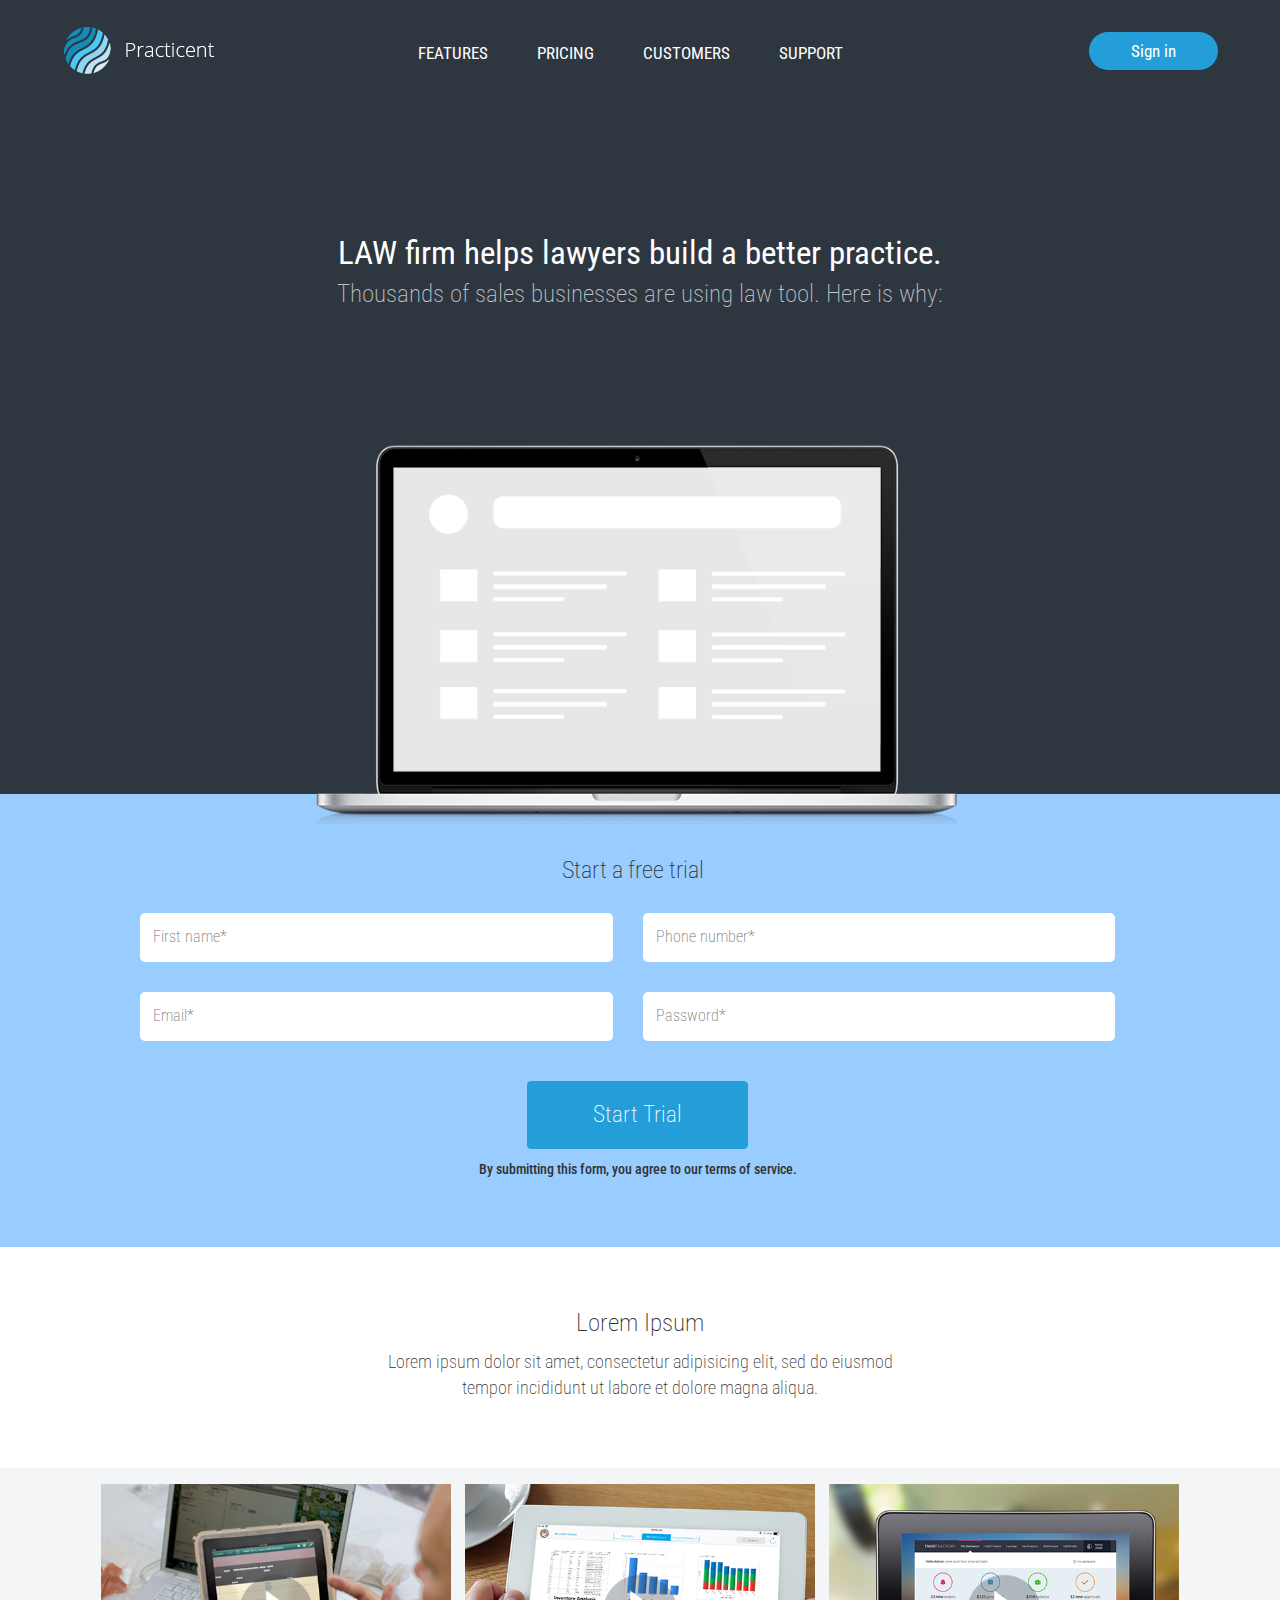
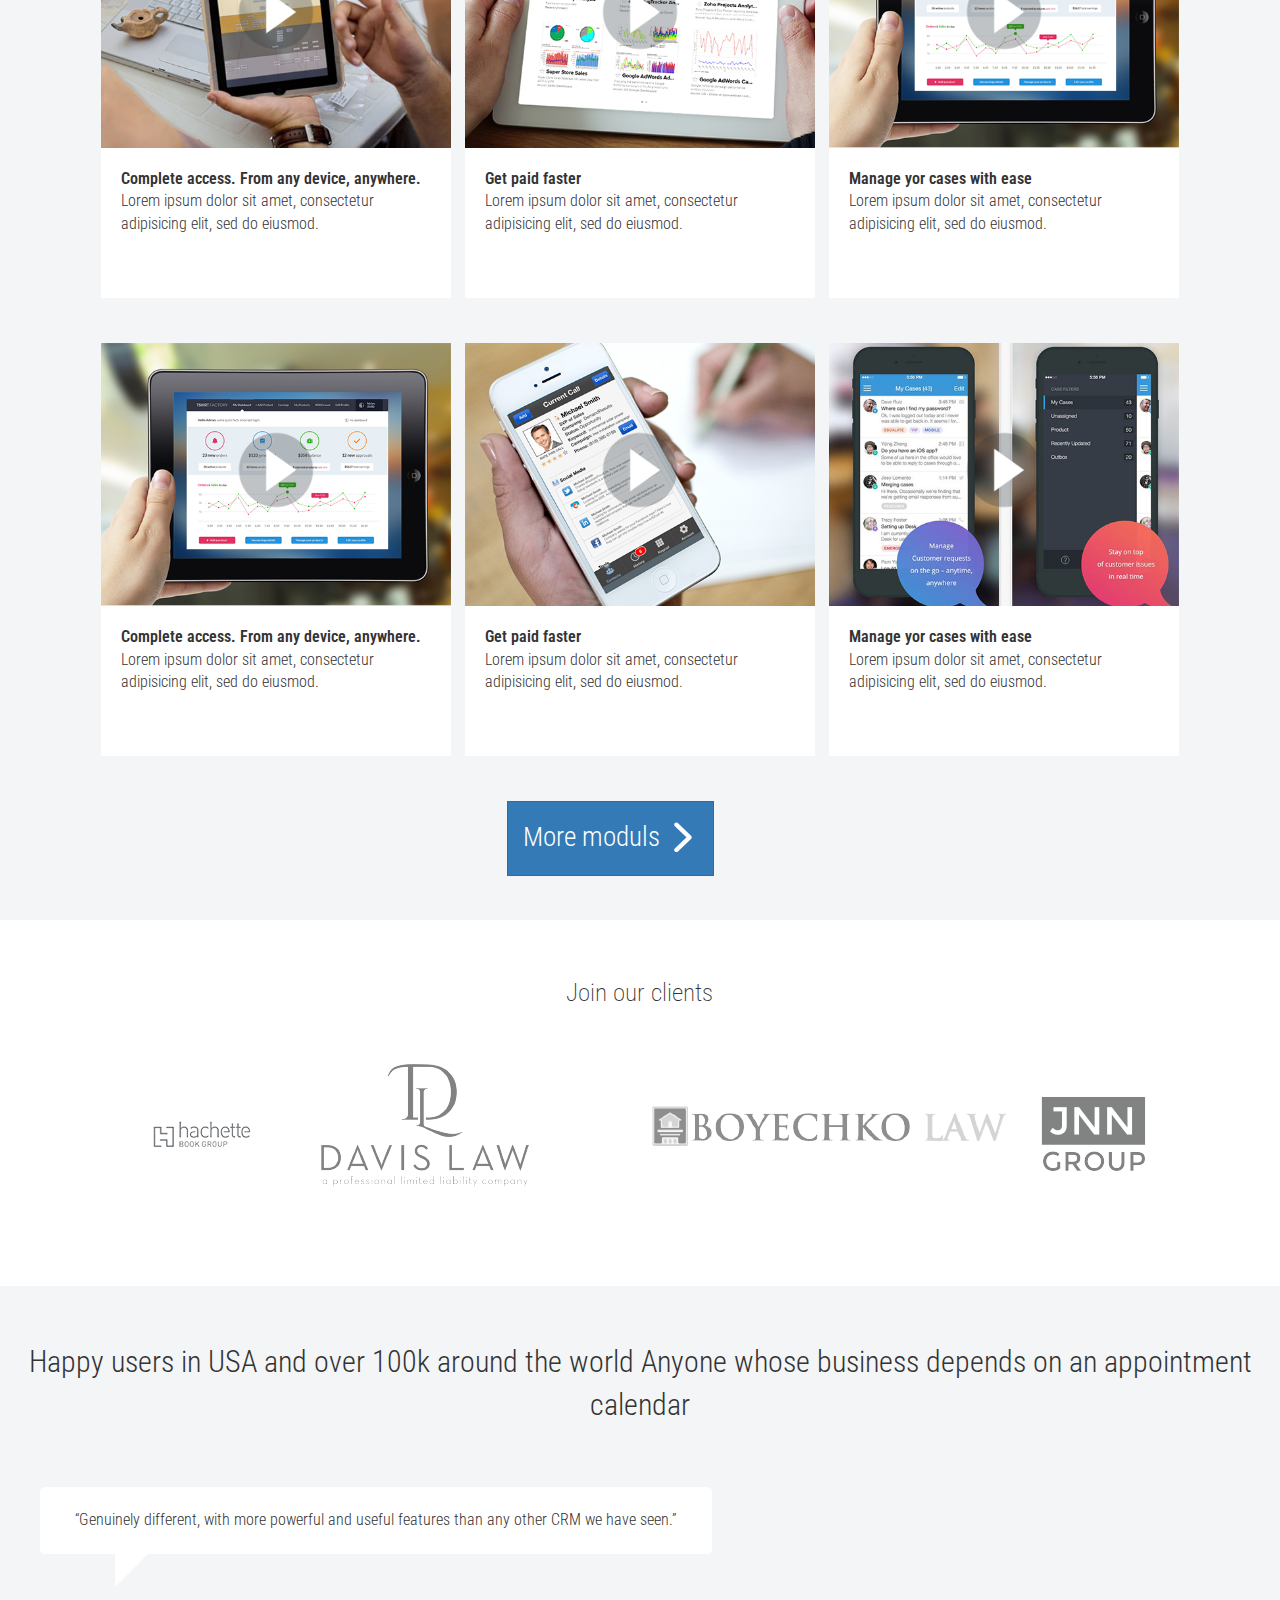
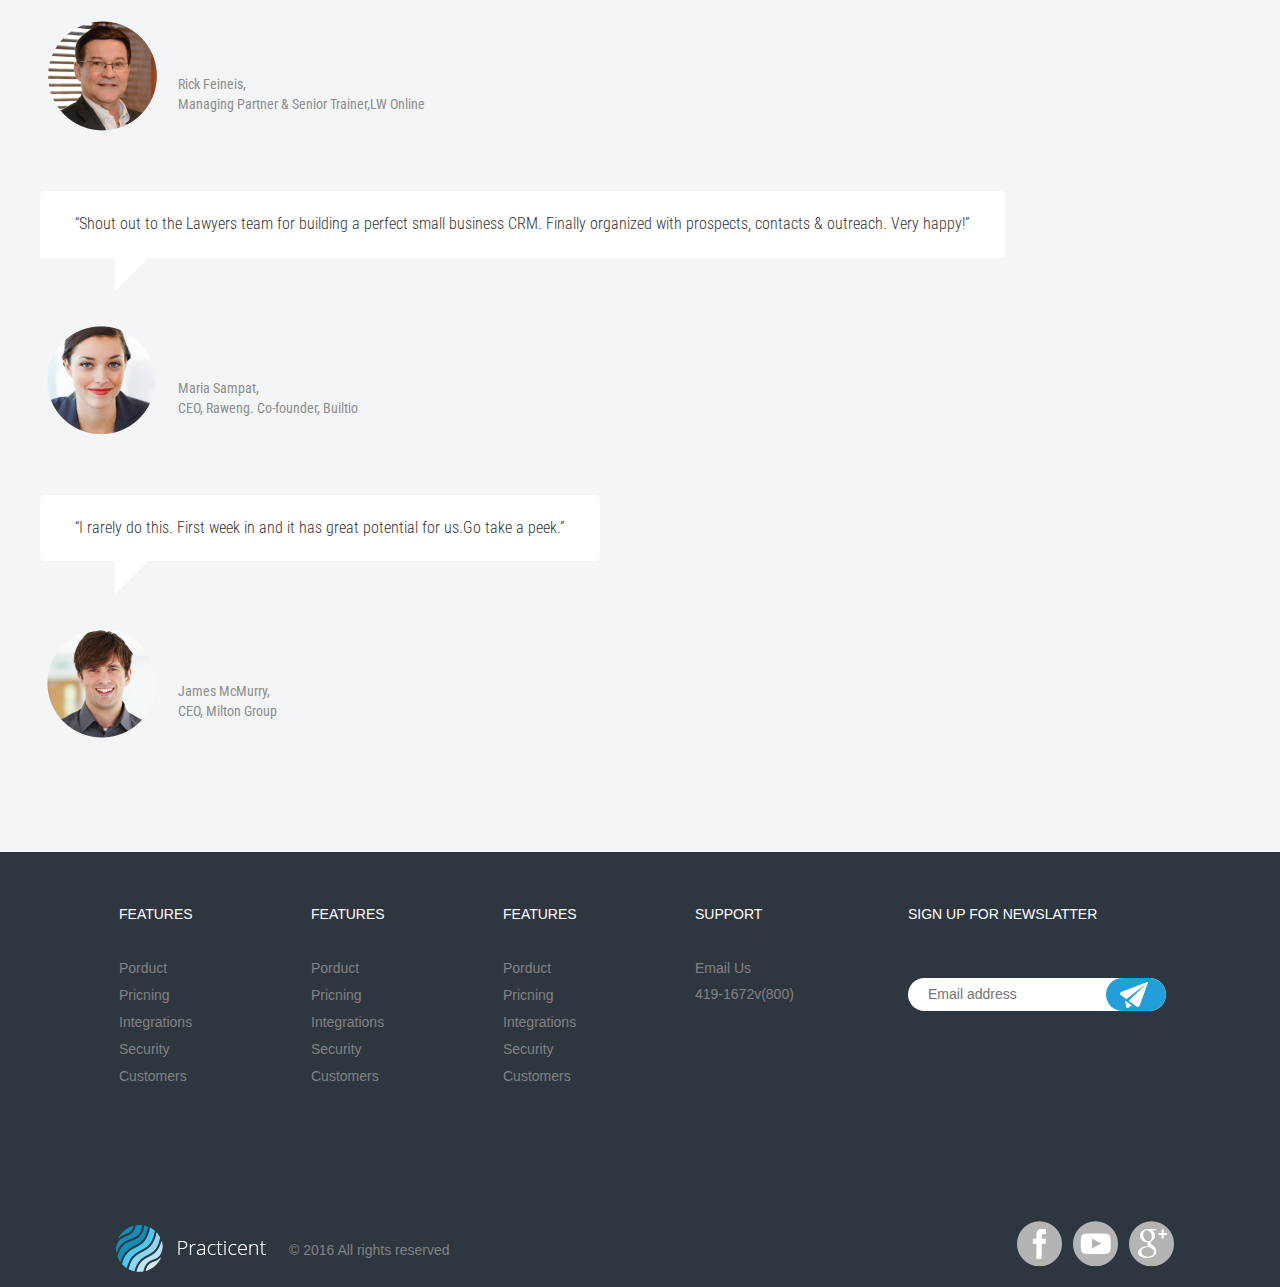
==== commit f74d3e48: "in progress" ====
--- a/index.html
+++ b/index.html
@@ -9,7 +9,7 @@
     <script src="https://ajax.googleapis.com/ajax/libs/jquery/2.1.3/jquery.min.js"></script>
     <meta name="viewport" content="width=device-width, initial-scale=1, maximum-scale=1, user-scalable=no">
     <script src="https://code.jquery.com/jquery-1.10.2.js"></script>
-    <script type="text/javascript" src="js/responsive-menu.js"></script>
+    <script type="text/javascript" src="js/main.js"></script>
     <script type="text/javascript" src="js/video-loader.js"></script>
 </head>
 <body>
--- a/style.css
+++ b/style.css
@@ -16,18 +16,80 @@
     width: 33%;
     margin: 0 auto;
     padding: 20px; }
-  #pricing_page #pricing-icon-box {
-    margin-top: 50px; }
-  #pricing_page .pricing_icon {
-    display: inline-block; }
-  #pricing_page span {
+  #pricing_page #text-controller span {
     font-weight: 400; }
-  #pricing_page p {
+  #pricing_page #text-controller p {
     color: #616161;
     font-weight: 300; }
-  #pricing_page small {
+  #pricing_page #text-controller small {
     font-weight: 300;
     font-size: 17px; }
+  #pricing_page #pricing-icon-box {
+    margin: 50px 0 50px 0; }
+    #pricing_page #pricing-icon-box ul {
+      padding: 0; }
+    #pricing_page #pricing-icon-box li {
+      display: inline-block;
+      margin: 0 5% 0 5%; }
+  #pricing_page #price {
+    font-weight: 400;
+    font-size: 2em;
+    padding: 0;
+    margin-bottom: 50px;
+    color: #000000; }
+    #pricing_page #price span {
+      font-size: 0.6em;
+      margin-right: 10px; }
+  #pricing_page .radio-toolbar {
+    position: relative;
+    max-width: 350px;
+    height: 37px;
+    margin: 0 auto;
+    border: 1px solid #000000;
+    border-radius: 15px; }
+  #pricing_page .radio-toolbar .slider {
+    position: absolute;
+    content: '';
+    display: block;
+    width: 50%;
+    height: 37px;
+    top: -1px;
+    left: 52%;
+    z-index: 0;
+    border-radius: 20px;
+    background-color: #1ba0e0;
+    -webkit-transition: 0.3s linear;
+    -moz-transition: 0.3s linear;
+    -o-transition: 0.3s linear;
+    transition: 0.3s linear; }
+  #pricing_page .radio-toolbar input[type="radio"] {
+    display: none; }
+  #pricing_page .radio-toolbar label {
+    position: relative;
+    top: -4px;
+    display: inline-block;
+    padding: 0 17%;
+    font-family: Arial;
+    font-size: 16px;
+    font-weight: normal;
+    z-index: 5;
+    cursor: pointer;
+    -webkit-transition: 0.3s linear;
+    -moz-transition: 0.3s linear;
+    -o-transition: 0.3s linear;
+    transition: 0.3s linear; }
+  #pricing_page input[type="radio"]:checked ~ span {
+    left: -3px; }
+  #pricing_page input[type="radio"]:checked + label {
+    color: #ffffff; }
+  #pricing_page #start-trial-pricing {
+    margin-top: 75px;
+    margin-bottom: 75px;
+    padding: 12px 30px 12px 30px;
+    font-weight: 200;
+    font-size: 23px;
+    background-color: #249ed9;
+    border-color: #249ed9; }
 
 * {
   outline: none !important; }
@@ -330,7 +392,7 @@
     -moz-border-radius: 5px;
     border-radius: 5px; }
 
-.btn {
+#start-trial {
   padding: 17px 65px 17px 65px !important;
   margin-left: 60px !important;
   font-weight: 200 !important;
@@ -609,6 +671,9 @@
   #page_start .header .logo {
     margin-right: 10%; } }
 @media only screen and (max-width: 1330px) {
+  #pricing_page #pricing-icon-box li {
+    margin: 0 5% 0 5%; }
+
   #services .wrapper_services {
     width: 100%;
     margin: 0; }
@@ -670,6 +735,9 @@
 @media only screen and (max-width: 1145px) {
   #form-section-2 input {
     width: 46%; } }
+@media only screen and (max-width: 1225px) {
+  #pricing_page .start_trial_box {
+    width: 55%; } }
 @media only screen and (max-width: 1000px) {
   #services #box {
     width: 250px; }
@@ -723,6 +791,9 @@
   #copy_logo {
     width: 70%; } }
 @media only screen and (max-width: 770px) {
+  #pricing_page .start_trial_box {
+    width: 70%; }
+
   #form-section-2 input {
     width: 100%; }
 
@@ -758,6 +829,9 @@
 
   #services .service-smart-object {
     top: 23%; } }
+@media only screen and (max-width: 690px) {
+  #pricing_page .start_trial_box {
+    width: 75%; } }
 @media only screen and (max-width: 670px) {
   .video-container {
     top: 32px; } }
@@ -786,6 +860,9 @@
     width: 290px;
     margin-right: 5px;
     top: 0 !important; } }
+@media only screen and (max-width: 560px) {
+  #pricing_page .start_trial_box {
+    width: 100%; } }
 @media only screen and (max-width: 550px) {
   #users .user_box {
     margin-left: 2px; }
@@ -796,6 +873,9 @@
   #smart-object {
     top: 85px; } }
 @media only screen and (max-width: 530px) {
+  #pricing_page .start_trial_box {
+    width: 100%; }
+
   #services #more-moduls {
     margin-left: 44px !important;
     width: 95%; } }
@@ -868,9 +948,19 @@
     float: left;
     margin-left: 50px; } }
 @media only screen and (max-width: 428px) {
+  #pricing_page .radio-toolbar {
+    width: 200px; }
+
+  #pricing_page .radio-toolbar label {
+    padding: 0 9%; }
+
   #services .video-box iframe {
     height: 65%; } }
 @media only screen and (max-width: 420px) {
+  #pricing_page #pricing-icon-box li {
+    display: block;
+    margin: 0 5% 5% 5%; }
+
   .col-xs-6 {
     width: 50%; }
 
@@ -915,7 +1005,7 @@
   #smart-object {
     top: 60px; }
 
-  .btn {
+  #start-trial {
     padding: 12px 36px 12px 35px !important; }
 
   #form p {
@@ -930,10 +1020,10 @@
   #services .video-box iframe {
     height: 56%; } }
 @media only screen and (max-width: 340px) {
-  .btn {
+  #start-trial {
     padding: 12px 36px 12px 35px !important; } }
 @media only screen and (max-width: 325px) {
-  .btn {
+  #start-trial {
     padding: 9px 20px 9px 20px !important; } }
 @media only screen and (max-width: 320px) {
   #page_start .header {
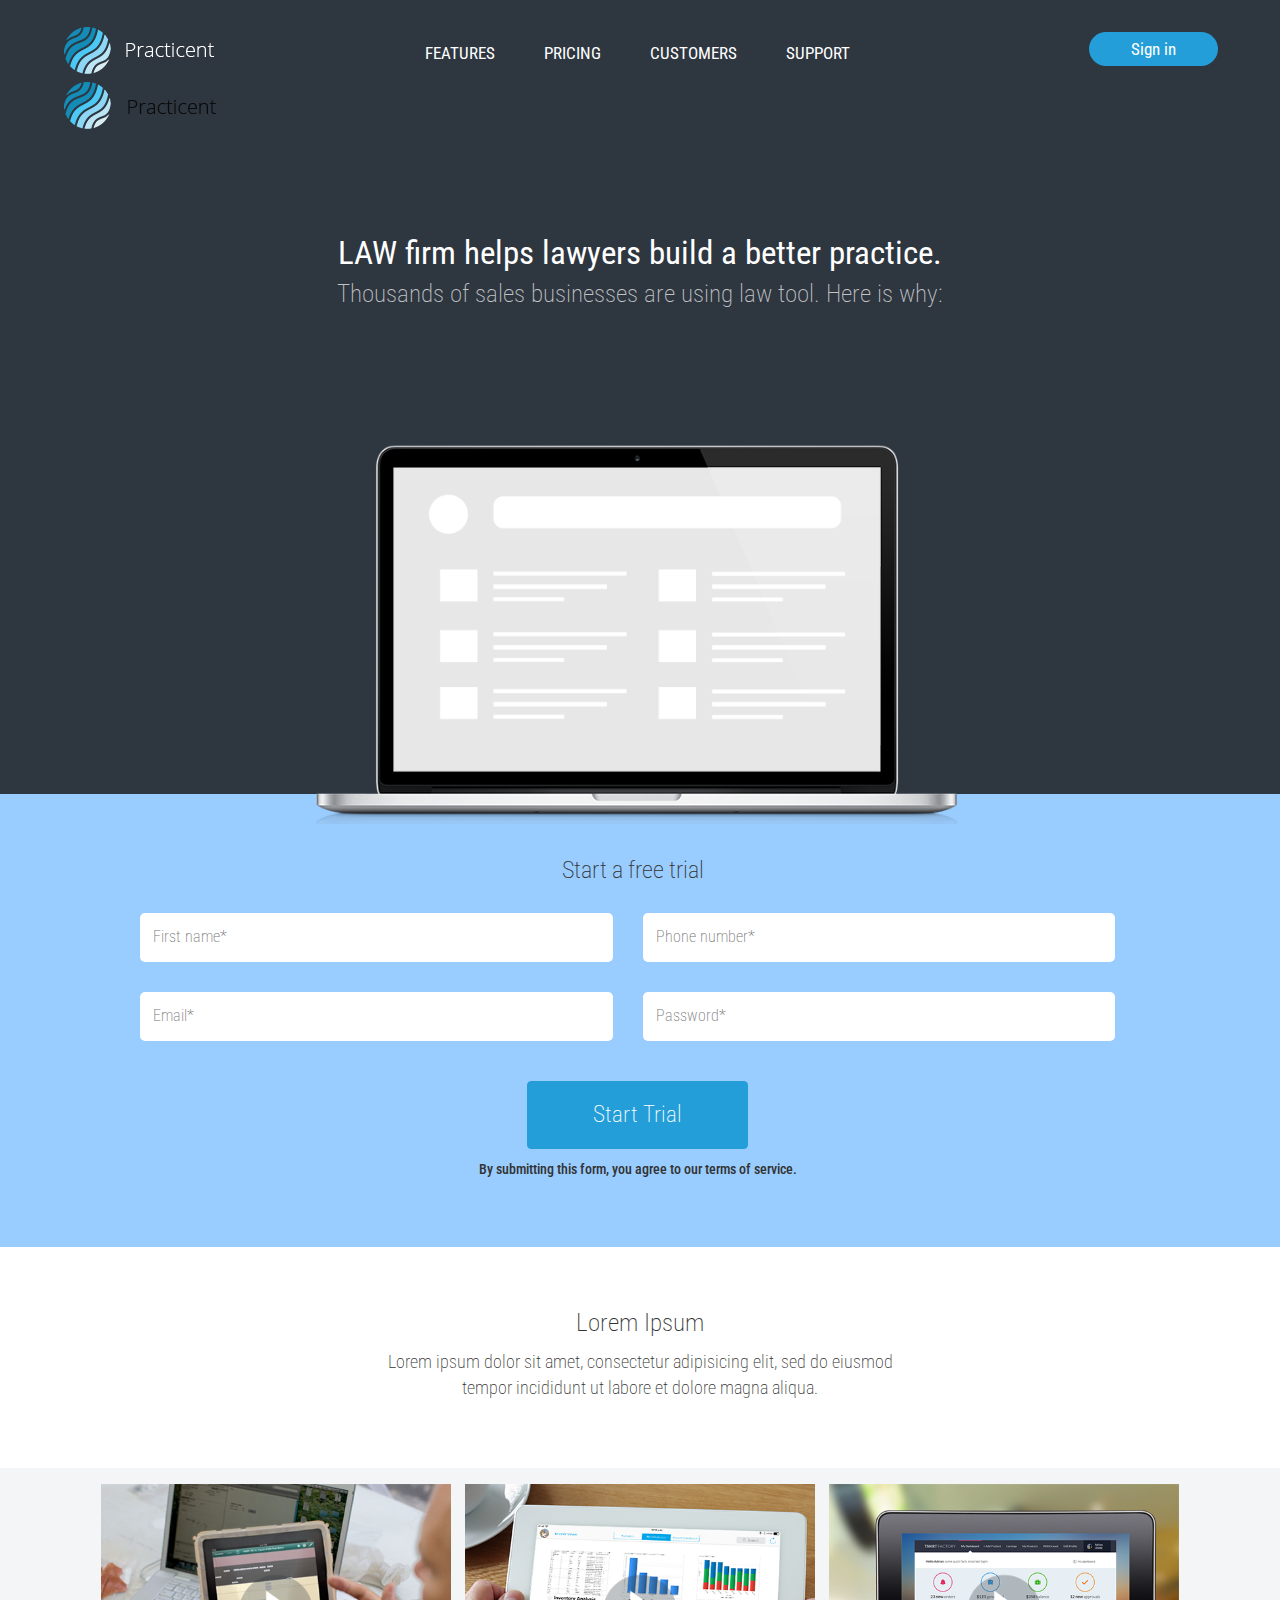
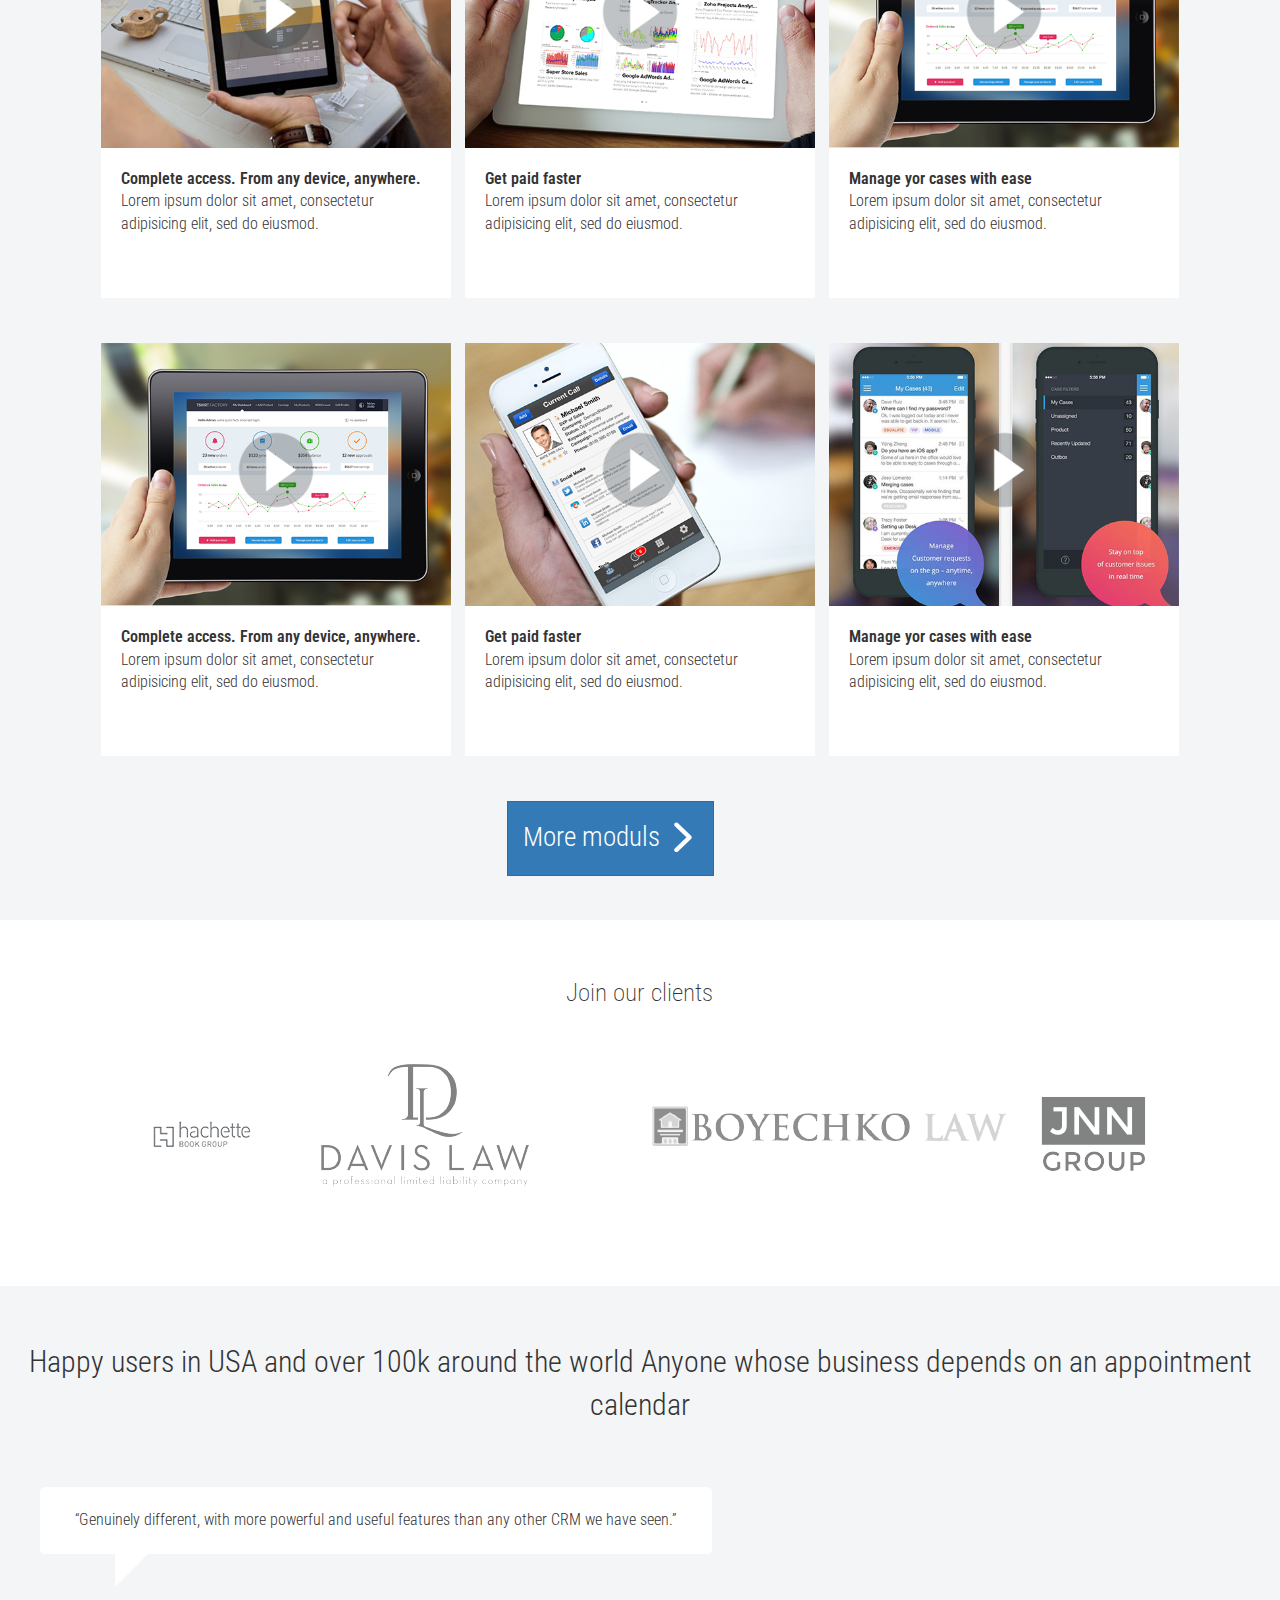
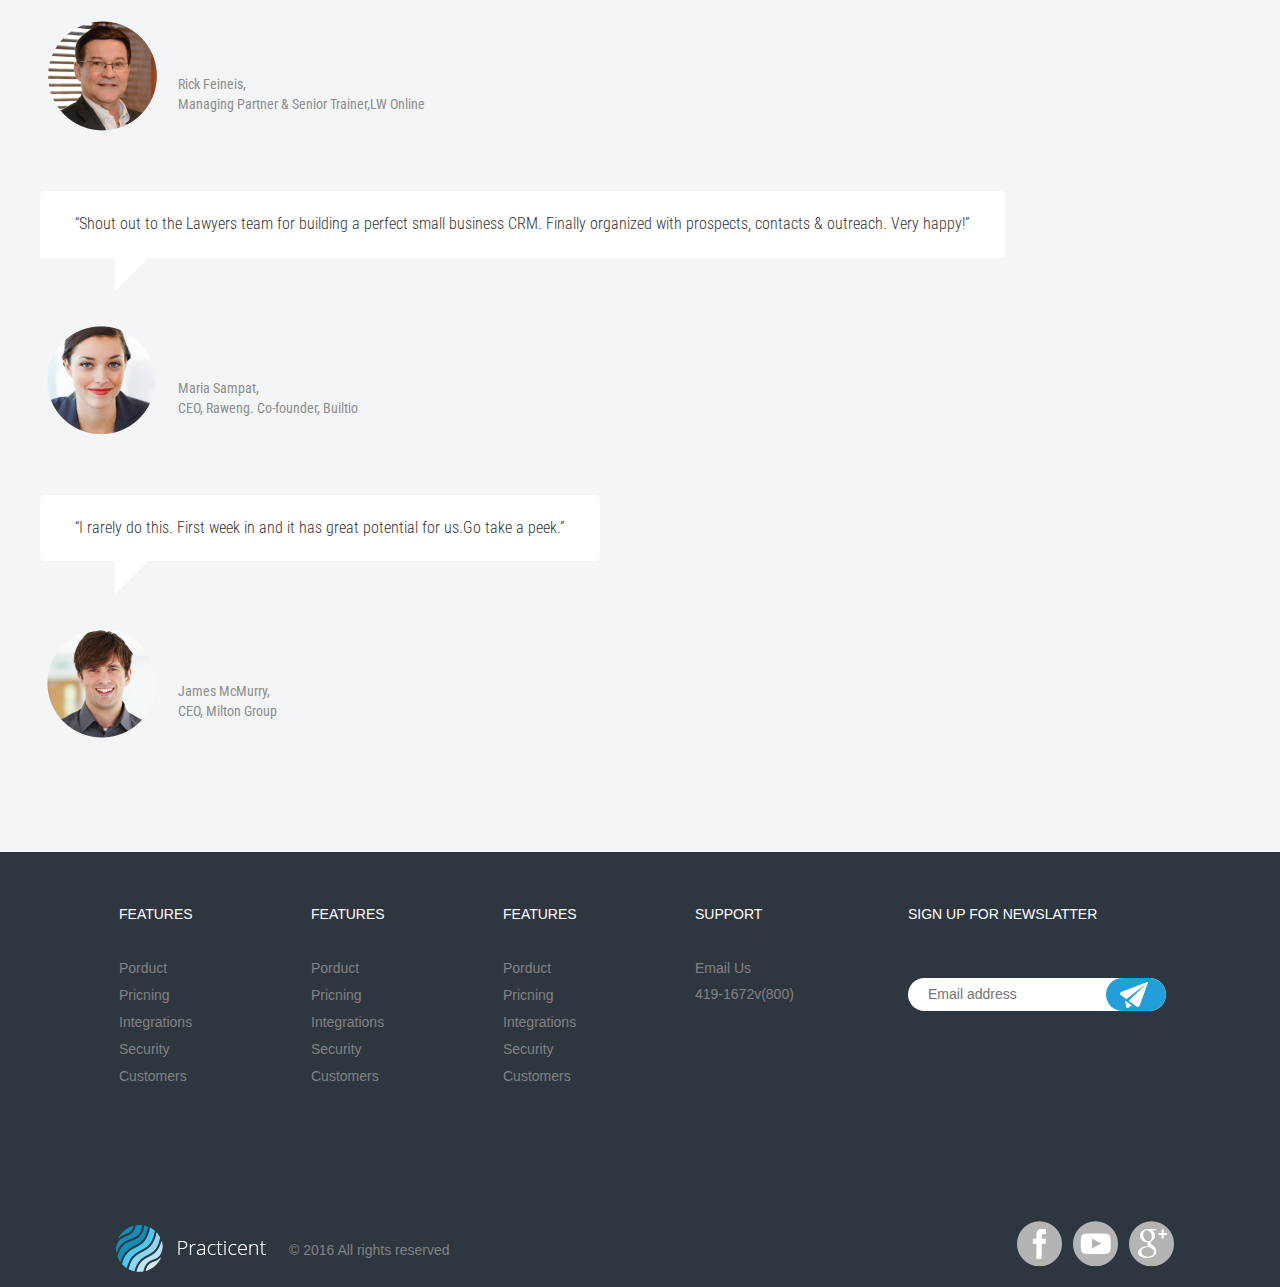
==== commit 229f4249: "in progress" ====
--- a/index.html
+++ b/index.html
@@ -15,45 +15,55 @@
 <body>
 	<div class="controller">
 	    <section id="page_start" class="col-md-12">
-		    <header class="header">	
-		    	<div class="logo">
-		    		<a href=""><img src="images/logo.png"></a>
-		    	</div>
-		        <div class="logo_scroll">
-                    <a href=""><img src="images/logo-1.png"></a>
-                </div>			        	
-                <a href="" id="sign-in">Sign in</a>	
-		    	<div class="header_menu">
-		    		<div class="menu-header-menu-container">
-		    			<ul id="menu-header-menu" class="menu">
-		    				<li><a href="http://features">FEATURES</a></li>
-							<li><a href="http://pricing">PRICING</a></li>
-							<li><a href="http://customers">CUSTOMERS</a></li>
-							<li><a href="http://support">SUPPORT</a></li>
-						</ul>
-					</div>		    	
-				</div>	
-
-		    	<div class="mobile_menu">
-
-		    		<div id="button" class="animateing">
-		    			<div id="line" class="first"></div>
-		    			<div id="line" class="invisible_line"></div>
-		    			<div id="line" class="second"></div>
-		    			<div id="line" class="third"></div>
-		    		</div>
-
-		    		<div class="header_menu_responsive">
-		    			<a href="" id="sign-in" class="for_mobile">Sign in</a>
-		    			<div class="menu-header-menu-container">
-		    				<ul class="menu"><li class=""><a href="http://features">FEATURES</a></li>
-								<li><a href="http://pricing">PRICING</a></li>
-								<li><a href="http://customers">CUSTOMERS</a></li>
-								<li><a href="http://support">SUPPORT</a></li>
-							</ul>
-						</div>		    		
-					</div>
-		    	</div>	
+		    <header class="header custom_header_style" id="scrolling-header"> 
+                <nav class="navbar navbar-default" role="navigation">
+                    <div class="navbar-header">    
+                        <div class="header_menu">
+                            <div class="menu-header-menu-container">
+                                <ul id="menu-header-menu" class="menu">
+                                    <li><a href="http://features">FEATURES</a></li>
+                                    <li><a href="http://pricing">PRICING</a></li>
+                                    <li><a href="http://customers">CUSTOMERS</a></li>
+                                    <li><a href="http://support">SUPPORT</a></li>
+                                </ul>
+                            </div>              
+                        </div>
+                    </div>
+                    <div class="logo_container">
+                        <ul class="nav navbar-nav navbar-left">
+                            <div class="logo">
+                                <a href=""><img src="images/logo.png"></a>
+                            </div>
+                            <div class="logo_scroll">
+                                <a href=""><img src="images/logo-1.png"></a>
+                            </div> 
+                        </ul>
+                        <ul class="nav navbar-nav navbar-right">
+                            <li><a href="" id="sign-in">Sign in</a> </li>
+                        </ul>
+                    </div>
+                </nav>
+
+                <div class="mobile_menu">
+                    <div id="button" class="animateing">
+                        <div id="line" class="first"></div>
+                        <div id="line" class="invisible_line"></div>
+                        <div id="line" class="second"></div>
+                        <div id="line" class="third"></div>
+                    </div>
+                    <div class="header_menu_responsive">
+                        <div class="menu-header-menu-container">
+                            <ul class="menu">
+                                <a href="" id="sign-in" class="for_mobile">Sign in</a>
+                                <li><a href="http://features">FEATURES</a></li>
+                                <li><a href="http://pricing">PRICING</a></li>
+                                <li><a href="http://customers">CUSTOMERS</a></li>
+                                <li><a href="http://support">SUPPORT</a></li>
+                            </ul>
+                        </div>                  
+                    </div>
+                </div>  
+            </header>	
 	        </header>
 	        <div class="header_content">  
         		<span>LAW firm helps lawyers build a better practice.</span>
--- a/style.css
+++ b/style.css
@@ -13,7 +13,7 @@
   font-stretch: condensed; }
   #pricing_page .start_trial_box {
     background-color: #ffffff;
-    width: 33%;
+    float: none;
     margin: 0 auto;
     padding: 20px; }
   #pricing_page #text-controller span {
@@ -35,7 +35,6 @@
     font-weight: 400;
     font-size: 2em;
     padding: 0;
-    margin-bottom: 50px;
     color: #000000; }
     #pricing_page #price span {
       font-size: 0.6em;
@@ -44,7 +43,7 @@
     position: relative;
     max-width: 350px;
     height: 37px;
-    margin: 0 auto;
+    margin: 75px auto;
     border: 1px solid #000000;
     border-radius: 15px; }
   #pricing_page .radio-toolbar .slider {
@@ -58,15 +57,16 @@
     z-index: 0;
     border-radius: 20px;
     background-color: #1ba0e0;
-    -webkit-transition: 0.3s linear;
-    -moz-transition: 0.3s linear;
-    -o-transition: 0.3s linear;
-    transition: 0.3s linear; }
+    -webkit-transition: 0.3s cubic-bezier(0.42, 0, 0, 0.95);
+    -moz-transition: 0.3s cubic-bezier(0.42, 0, 0, 0.95);
+    -o-transition: 0.3s cubic-bezier(0.42, 0, 0, 0.95);
+    transition: 0.3s cubic-bezier(0.42, 0, 0, 0.95); }
   #pricing_page .radio-toolbar input[type="radio"] {
     display: none; }
   #pricing_page .radio-toolbar label {
     position: relative;
     top: -4px;
+    right: 10px;
     display: inline-block;
     padding: 0 17%;
     font-family: Arial;
@@ -74,16 +74,20 @@
     font-weight: normal;
     z-index: 5;
     cursor: pointer;
-    -webkit-transition: 0.3s linear;
-    -moz-transition: 0.3s linear;
-    -o-transition: 0.3s linear;
-    transition: 0.3s linear; }
+    -webkit-transition: 0.3s cubic-bezier(0.42, 0, 0, 0.95);
+    -moz-transition: 0.3s cubic-bezier(0.42, 0, 0, 0.95);
+    -o-transition: 0.3s cubic-bezier(0.42, 0, 0, 0.95);
+    transition: 0.3s cubic-bezier(0.42, 0, 0, 0.95); }
+  #pricing_page .radio-toolbar #right {
+    right: 13px; }
+  #pricing_page .radio-toolbar #left {
+    left: 1px; }
   #pricing_page input[type="radio"]:checked ~ span {
-    left: -3px; }
+    left: -5px; }
   #pricing_page input[type="radio"]:checked + label {
     color: #ffffff; }
   #pricing_page #start-trial-pricing {
-    margin-top: 75px;
+    margin-top: 35px;
     margin-bottom: 75px;
     padding: 12px 30px 12px 30px;
     font-weight: 200;
@@ -91,6 +95,76 @@
     background-color: #249ed9;
     border-color: #249ed9; }
 
+#pricing_page_legal {
+  background-color: #ffffff;
+  padding: 90px 15px 190px 15px;
+  text-align: center;
+  float: left;
+  width: 100%;
+  font-family: Roboto;
+  font-size: 25px;
+  font-weight: 200;
+  font-stretch: condensed; }
+  #pricing_page_legal .count_box span {
+    font-size: 20px;
+    font-weight: 400;
+    color: #000000; }
+  #pricing_page_legal .count_box ul {
+    padding: 0; }
+  #pricing_page_legal .count_box li {
+    display: inline-block;
+    margin: 0 30px 0 30px; }
+  #pricing_page_legal .count_box .count {
+    position: relative;
+    height: 67px;
+    width: 67px;
+    top: 5px;
+    border: 2px solid #d7d7d7;
+    border-radius: 50%;
+    cursor: pointer;
+    -webkit-transition: 0.3s cubic-bezier(0.42, 0, 0, 0.95);
+    -moz-transition: 0.3s cubic-bezier(0.42, 0, 0, 0.95);
+    -o-transition: 0.3s cubic-bezier(0.42, 0, 0, 0.95);
+    transition: 0.3s cubic-bezier(0.42, 0, 0, 0.95); }
+    #pricing_page_legal .count_box .count span {
+      position: absolute;
+      height: 3px;
+      width: 20px;
+      top: 49%;
+      left: 0;
+      right: 0;
+      margin: 0 auto;
+      background-color: #d7d7d7;
+      -webkit-transition: 0.3s cubic-bezier(0.42, 0, 0, 0.95);
+      -moz-transition: 0.3s cubic-bezier(0.42, 0, 0, 0.95);
+      -o-transition: 0.3s cubic-bezier(0.42, 0, 0, 0.95);
+      transition: 0.3s cubic-bezier(0.42, 0, 0, 0.95); }
+  #pricing_page_legal .count_box .count:hover {
+    background-color: #d7d7d7; }
+  #pricing_page_legal .count_box .count:hover span {
+    background-color: #ffffff; }
+  #pricing_page_legal .count_box #plus span:nth-child(2) {
+    -webkit-transform: rotate(90deg);
+    -moz-transform: rotate(90deg);
+    -o-transform: rotate(90deg);
+    transform: rotate(90deg); }
+  #pricing_page_legal .count_box #value {
+    font-weight: 400;
+    font-size: 3em;
+    color: #2e2e2e; }
+  #pricing_page_legal .count_box #reset {
+    background-color: #249ed9;
+    color: #ffffff;
+    font-size: 16px;
+    position: absolute;
+    margin: 0 auto;
+    padding: 3px;
+    width: 70px;
+    right: 0;
+    left: 0;
+    border-radius: 7px;
+    cursor: pointer; }
+
 * {
   outline: none !important; }
 
@@ -106,7 +180,9 @@
   background-color: #2e3640;
   float: left;
   width: 100%;
-  padding: 0; }
+  padding: 0;
+  /** Pricing-page **/
+  /****/ }
   #page_start .header {
     position: relative;
     height: 100px;
@@ -121,18 +197,23 @@
     -moz-transition: 0.5s cubic-bezier(0.42, 0, 0.21, 0.97);
     -o-transition: 0.5s cubic-bezier(0.42, 0, 0.21, 0.97);
     transition: 0.5s cubic-bezier(0.42, 0, 0.21, 0.97); }
-    #page_start .header .logo {
+    #page_start .header .logo_scroll {
       position: absolute;
       visibility: visible;
       float: left;
-      z-index: 10; }
-    #page_start .header .logo_scroll {
-      visibility: hidden;
-      float: left;
       z-index: 8; }
+    #page_start .header .navbar-default {
+      background-color: transparent;
+      border: 0; }
+    #page_start .header .navbar {
+      min-height: 0; }
+    #page_start .header .navbar-nav {
+      margin: 0 0; }
     #page_start .header .menu {
-      text-align: center;
-      padding: 0; }
+      position: absolute;
+      width: 100%;
+      padding: 0;
+      text-align: center; }
     #page_start .header .menu a {
       position: relative;
       color: #fff;
@@ -163,15 +244,18 @@
       margin-right: 45px; }
     #page_start .header #sign-in {
       background-color: #249ed9;
+      margin-top: 8px;
       padding: 7px 42px 7px 42px;
-      margin-top: 8px;
-      float: right;
       color: #fff;
       -webkit-border-radius: 20px;
       -moz-border-radius: 20px;
       border-radius: 20px; }
     #page_start .header #sign-in:hover {
       text-decoration: none; }
+  #page_start .pricing {
+    background-color: #ffffff; }
+    #page_start .pricing .pricing_menu a {
+      color: #000000; }
 
 .header_content {
   text-align: center;
@@ -277,13 +361,12 @@
   .mobile_menu #button {
     display: none;
     float: right;
-    margin-top: 10px;
+    margin-top: -8px;
     z-index: 6; }
 
 .for_mobile {
   position: relative;
   float: right;
-  top: 8px;
   right: 20px;
   display: block !important; }
 
@@ -668,6 +751,9 @@
 /************/
 /** start '@media queries' **/
 @media only screen and (max-width: 1382px) {
+  #page_start .header .menu {
+    padding-left: 40px; }
+
   #page_start .header .logo {
     margin-right: 10%; } }
 @media only screen and (max-width: 1330px) {
@@ -711,10 +797,12 @@
     display: none !important; }
   .header #sign-in {
     display: none; }
-  .header #page_start .header .for_mobile {
-    display: block; }
   .header .mobile_menu #button {
     display: block; }
+
+  #page_start .header #sign-in {
+    right: 10px;
+    margin-top: 0; }
 
   #page_start .header .menu li {
     padding: 0;
@@ -722,7 +810,8 @@
 
   #page_start .header .menu {
     float: none;
-    text-align: left; } }
+    text-align: left;
+    padding: 0; } }
 @media only screen and (min-width: 1235px) {
   .header_menu_responsive {
     display: none !important; } }
@@ -860,7 +949,7 @@
     width: 290px;
     margin-right: 5px;
     top: 0 !important; } }
-@media only screen and (max-width: 560px) {
+@media only screen and (max-width: 575px) {
   #pricing_page .start_trial_box {
     width: 100%; } }
 @media only screen and (max-width: 550px) {
@@ -873,9 +962,6 @@
   #smart-object {
     top: 85px; } }
 @media only screen and (max-width: 530px) {
-  #pricing_page .start_trial_box {
-    width: 100%; }
-
   #services #more-moduls {
     margin-left: 44px !important;
     width: 95%; } }
@@ -911,6 +997,9 @@
   #smart-object {
     top: 75px; } }
 @media only screen and (max-width: 445px) {
+  #pricing_page #pricing-icon-box li {
+    margin: 0 3% 0 3%; }
+
   .video-container {
     top: 11px; }
 
@@ -949,10 +1038,10 @@
     margin-left: 50px; } }
 @media only screen and (max-width: 428px) {
   #pricing_page .radio-toolbar {
-    width: 200px; }
+    width: 203px; }
 
   #pricing_page .radio-toolbar label {
-    padding: 0 9%; }
+    padding: 0 11%; }
 
   #services .video-box iframe {
     height: 65%; } }
@@ -978,6 +1067,9 @@
   #services .video-box iframe {
     height: 63.2%; } }
 @media only screen and (max-width: 395px) {
+  #pricing_page_legal .count_box li {
+    margin: 0 20px 0 20px; }
+
   .col-xs-6 {
     width: 50%; }
 
@@ -1026,6 +1118,9 @@
   #start-trial {
     padding: 9px 20px 9px 20px !important; } }
 @media only screen and (max-width: 320px) {
+  #pricing_page_legal .count_box li {
+    margin: 0 10px 0 10px; }
+
   #page_start .header {
     padding: 24px 15px 24px 15px; }
 
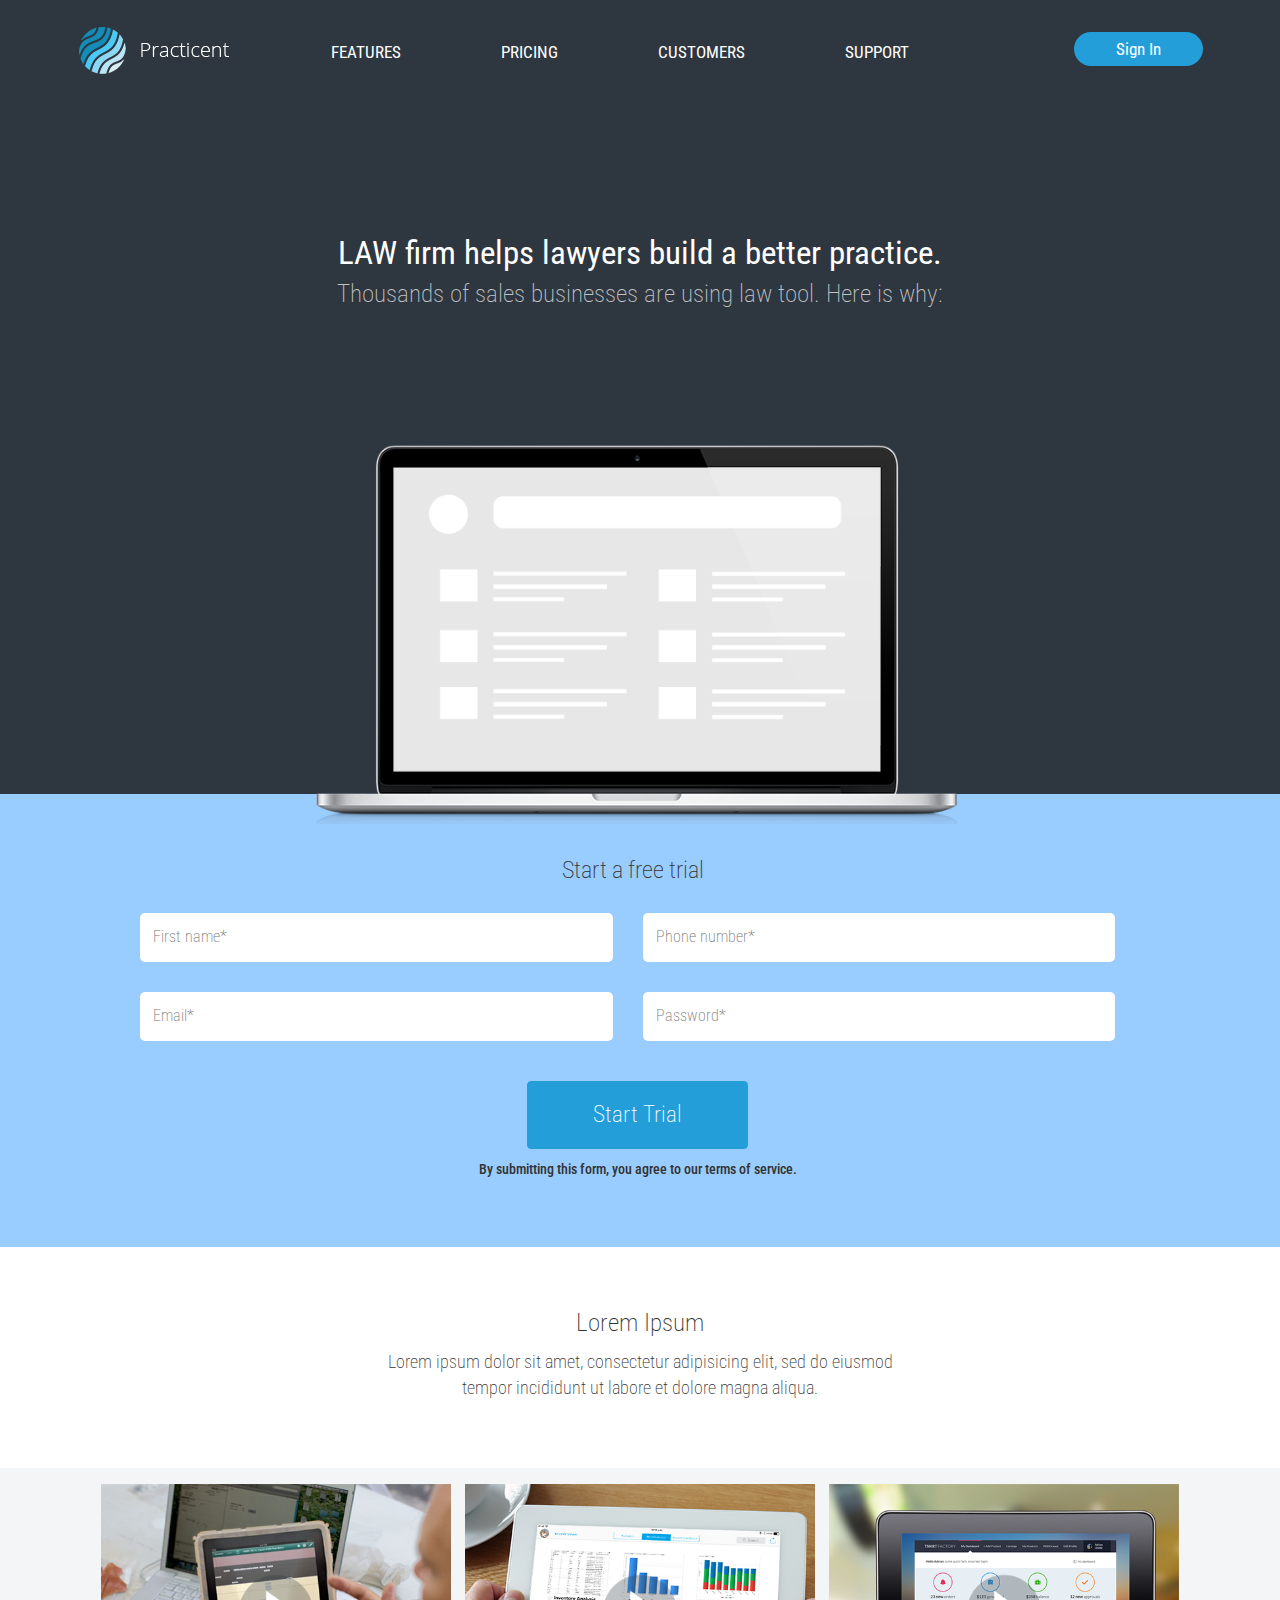
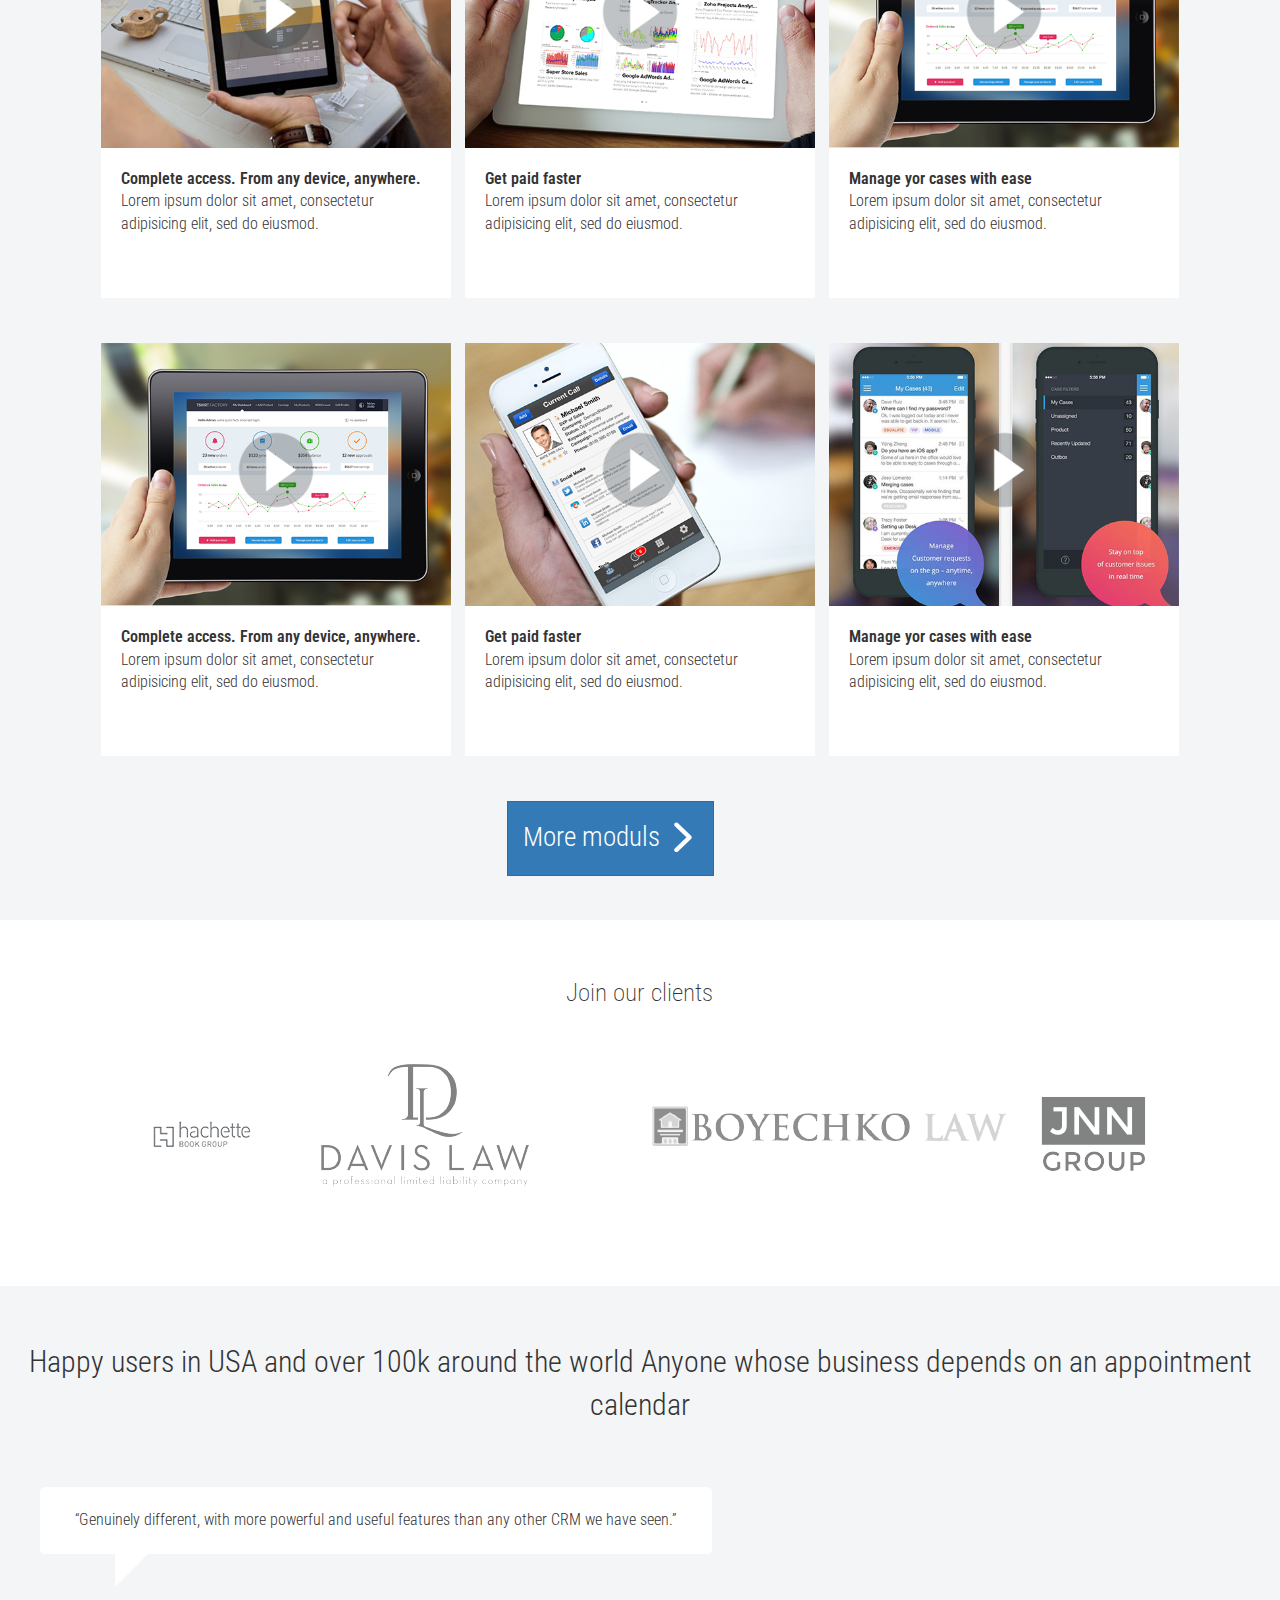
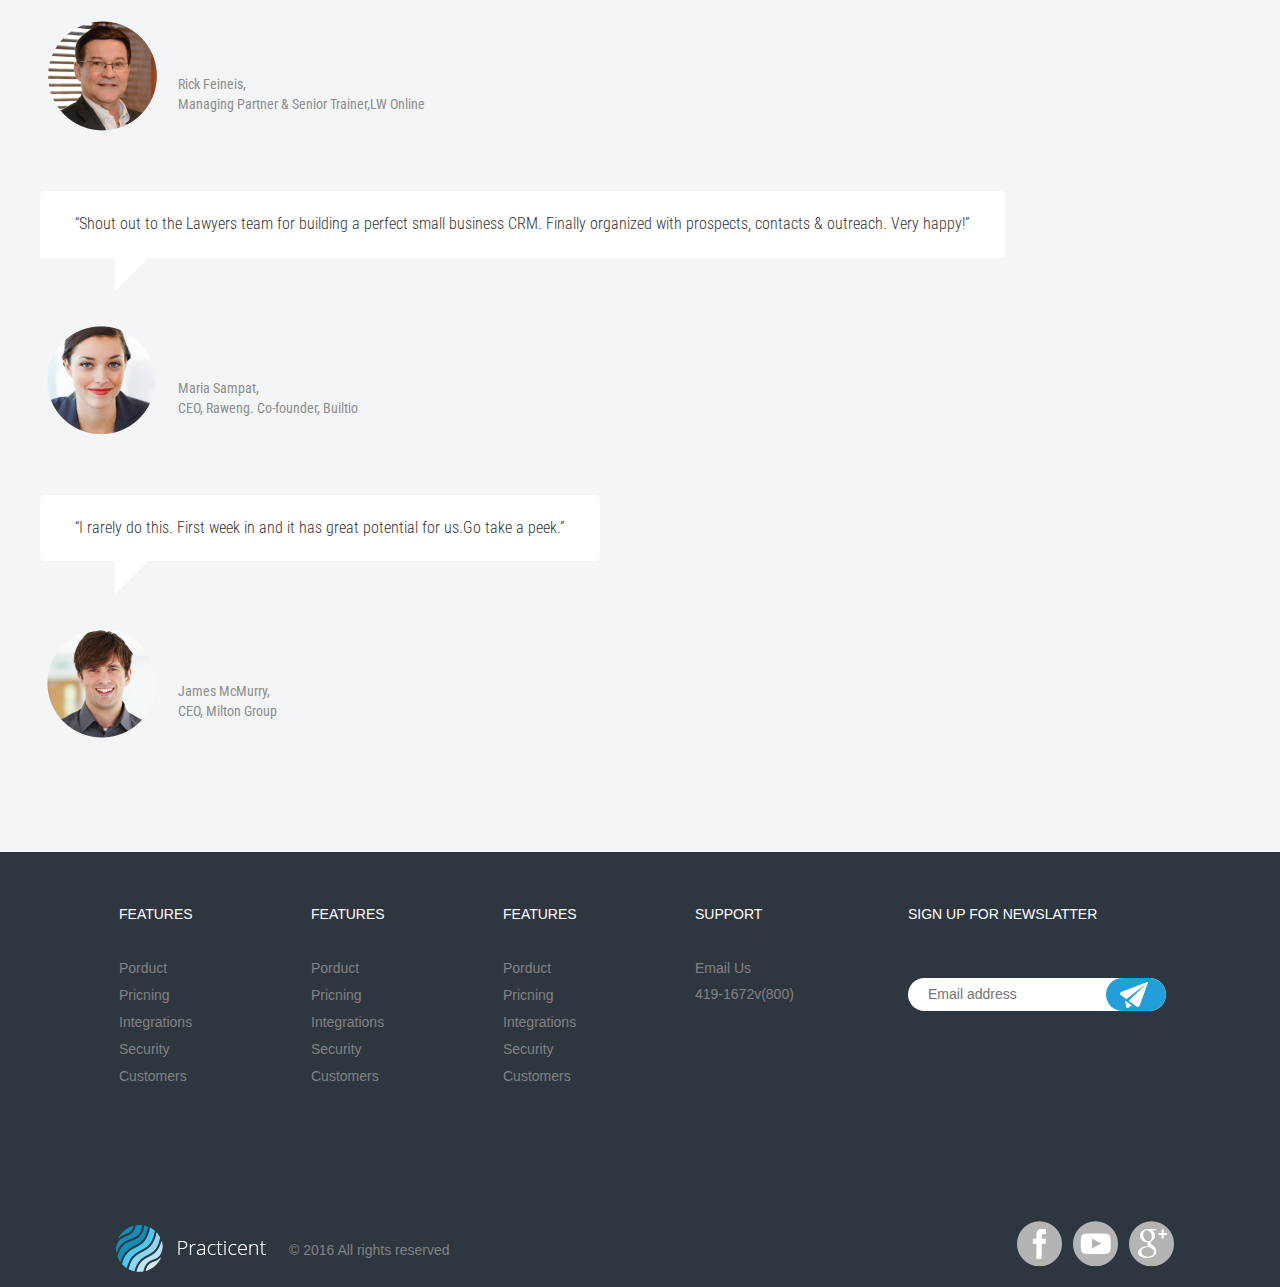
==== commit 32f9b363: "in progress" ====
--- a/index.html
+++ b/index.html
@@ -10,61 +10,41 @@
     <meta name="viewport" content="width=device-width, initial-scale=1, maximum-scale=1, user-scalable=no">
     <script src="https://code.jquery.com/jquery-1.10.2.js"></script>
     <script type="text/javascript" src="js/main.js"></script>
+    <script src="https://maxcdn.bootstrapcdn.com/bootstrap/3.3.7/js/bootstrap.min.js" integrity="sha384-Tc5IQib027qvyjSMfHjOMaLkfuWVxZxUPnCJA7l2mCWNIpG9mGCD8wGNIcPD7Txa" crossorigin="anonymous"></script>
     <script type="text/javascript" src="js/video-loader.js"></script>
 </head>
 <body>
 	<div class="controller">
 	    <section id="page_start" class="col-md-12">
-		    <header class="header custom_header_style" id="scrolling-header"> 
-                <nav class="navbar navbar-default" role="navigation">
-                    <div class="navbar-header">    
-                        <div class="header_menu">
-                            <div class="menu-header-menu-container">
-                                <ul id="menu-header-menu" class="menu">
-                                    <li><a href="http://features">FEATURES</a></li>
-                                    <li><a href="http://pricing">PRICING</a></li>
-                                    <li><a href="http://customers">CUSTOMERS</a></li>
-                                    <li><a href="http://support">SUPPORT</a></li>
+	    	<header class="header" id="scrolling-header">
+                <div class="menu-header-menu-container">
+                    <nav class="navbar navbar-default" role="navigation">
+                        <div class="container-fluid">
+                            <div class="navbar-header">
+                                <button type="button" class="navbar-toggle" data-toggle="collapse" data-target="#bs-example-navbar-collapse-1">
+                                    <span class="sr-only">Toggle navigation</span>
+                                    <span class="icon-bar"></span>
+                                    <span class="icon-bar"></span>
+                                    <span class="icon-bar"></span>
+                                </button>
+                                <a class="navbar-brand" href="#"><img src="images/logo.png"></a>
+                            </div>
+                            <div class="collapse navbar-collapse navbar-collapse_home" id="bs-example-navbar-collapse-1">
+                                <ul class="nav navbar-nav menu_items menu_items_home">
+                                    <li><a href="#">FEATURES</a></li>
+                                    <li><a href="#">PRICING</a></li>
+                                    <li><a href="#">CUSTOMERS</a></li>
+                                    <li><a href="#">SUPPORT</a></li>
+                                    <li><a href="#" id="sign-in" class="mobile">Sign In</a></li>
                                 </ul>
-                            </div>              
+                                <ul class="nav navbar-nav navbar-right">
+                                    <li><a href="#" id="sign-in" class="dsp_none">Sign In</a></li>
+                                </ul>
+                            </div>
                         </div>
-                    </div>
-                    <div class="logo_container">
-                        <ul class="nav navbar-nav navbar-left">
-                            <div class="logo">
-                                <a href=""><img src="images/logo.png"></a>
-                            </div>
-                            <div class="logo_scroll">
-                                <a href=""><img src="images/logo-1.png"></a>
-                            </div> 
-                        </ul>
-                        <ul class="nav navbar-nav navbar-right">
-                            <li><a href="" id="sign-in">Sign in</a> </li>
-                        </ul>
-                    </div>
-                </nav>
-
-                <div class="mobile_menu">
-                    <div id="button" class="animateing">
-                        <div id="line" class="first"></div>
-                        <div id="line" class="invisible_line"></div>
-                        <div id="line" class="second"></div>
-                        <div id="line" class="third"></div>
-                    </div>
-                    <div class="header_menu_responsive">
-                        <div class="menu-header-menu-container">
-                            <ul class="menu">
-                                <a href="" id="sign-in" class="for_mobile">Sign in</a>
-                                <li><a href="http://features">FEATURES</a></li>
-                                <li><a href="http://pricing">PRICING</a></li>
-                                <li><a href="http://customers">CUSTOMERS</a></li>
-                                <li><a href="http://support">SUPPORT</a></li>
-                            </ul>
-                        </div>                  
-                    </div>
-                </div>  
-            </header>	
-	        </header>
+                    </nav>
+                </div>    
+            </header> 
 	        <div class="header_content">  
         		<span>LAW firm helps lawyers build a better practice.</span>
                 <p>Thousands of sales businesses are using law tool. Here is why:</p>              
--- a/style.css
+++ b/style.css
@@ -13,8 +13,6 @@
   font-stretch: condensed; }
   #pricing_page .start_trial_box {
     background-color: #ffffff;
-    float: none;
-    margin: 0 auto;
     padding: 20px; }
   #pricing_page #text-controller span {
     font-weight: 400; }
@@ -169,7 +167,6 @@
   outline: none !important; }
 
 body {
-  margin: 0;
   padding: 0; }
 
 .controller {
@@ -197,56 +194,51 @@
     -moz-transition: 0.5s cubic-bezier(0.42, 0, 0.21, 0.97);
     -o-transition: 0.5s cubic-bezier(0.42, 0, 0.21, 0.97);
     transition: 0.5s cubic-bezier(0.42, 0, 0.21, 0.97); }
-    #page_start .header .logo_scroll {
-      position: absolute;
-      visibility: visible;
-      float: left;
-      z-index: 8; }
     #page_start .header .navbar-default {
       background-color: transparent;
       border: 0; }
-    #page_start .header .navbar {
-      min-height: 0; }
-    #page_start .header .navbar-nav {
-      margin: 0 0; }
-    #page_start .header .menu {
-      position: absolute;
-      width: 100%;
-      padding: 0;
-      text-align: center; }
-    #page_start .header .menu a {
+    #page_start .header .navbar-brand {
+      padding-top: 0; }
+    #page_start .header .navbar-collapse {
+      text-align: center;
+      border: 0;
+      overflow: hidden;
+      box-shadow: none; }
+    #page_start .header .navbar-collapse_home {
+      background-color: #2e3640; }
+    #page_start .header .navbar_collapse_pricing {
+      background-color: #ffffff; }
+    #page_start .header .menu_items {
+      width: 760px;
+      margin: 3px auto;
+      float: none;
+      display: inline-block; }
+    #page_start .header .navbar-toggle {
+      margin-right: 25px; }
+    #page_start .header .menu_items_home a {
+      color: #ffffff; }
+    #page_start .header .menu_items_pricing a {
+      color: #000000; }
+    #page_start .header .menu_items li {
+      padding: 0 35px 0 35px; }
+    #page_start .header .menu_items a {
       position: relative;
-      color: #fff;
+      background: transparent;
       -webkit-transition: 0.5s cubic-bezier(0.42, 0, 0.21, 0.97);
       -moz-transition: 0.5s cubic-bezier(0.42, 0, 0.21, 0.97);
       -o-transition: 0.5s cubic-bezier(0.42, 0, 0.21, 0.97);
       transition: 0.5s cubic-bezier(0.42, 0, 0.21, 0.97); }
-    #page_start .header .menu a:after {
-      display: block;
-      position: absolute;
-      left: 0;
-      bottom: -37px;
-      width: 0;
-      height: 3px;
-      background-color: #249ed9;
-      content: "";
-      -webkit-transition: width 0.5s cubic-bezier(0.42, 0, 0.21, 0.97);
-      -moz-transition: width 0.5s cubic-bezier(0.42, 0, 0.21, 0.97);
-      -o-transition: width 0.5s cubic-bezier(0.42, 0, 0.21, 0.97);
-      transition: width 0.5s cubic-bezier(0.42, 0, 0.21, 0.97); }
-    #page_start .header .menu a:hover:after {
-      width: 100%; }
-    #page_start .header .menu a:hover {
+    #page_start .header .menu_items a:hover {
       text-decoration: none;
       color: #249ed9; }
-    #page_start .header .menu li {
-      display: inline-block;
-      margin-right: 45px; }
+    #page_start .header .menu_items .mobile {
+      display: none; }
     #page_start .header #sign-in {
       background-color: #249ed9;
       margin-top: 8px;
       padding: 7px 42px 7px 42px;
       color: #fff;
+      border: 0;
       -webkit-border-radius: 20px;
       -moz-border-radius: 20px;
       border-radius: 20px; }
@@ -331,109 +323,6 @@
 
 #smart-object:hover {
   opacity: 0.6; }
-
-/** hamburger **/
-/** custom classes **/
-.scroll_animate {
-  position: fixed !important;
-  background-color: #ffffff !important;
-  height: 100px !important;
-  z-index: 999 !important;
-  border-bottom: 2px solid #cdcdcd !important; }
-
-.scroll_animate_a {
-  color: #000000 !important; }
-
-.scroll_animate_rspmenu {
-  background-color: #ffffff !important; }
-
-.scroll_animate_fadeout {
-  visibility: hidden !important;
-  z-index: 8 !important; }
-
-.scroll_animate_fadein {
-  visibility: visible !important;
-  z-index: 10 !important; }
-
-/****/
-.mobile_menu {
-  cursor: pointer; }
-  .mobile_menu #button {
-    display: none;
-    float: right;
-    margin-top: -8px;
-    z-index: 6; }
-
-.for_mobile {
-  position: relative;
-  float: right;
-  right: 20px;
-  display: block !important; }
-
-#line {
-  height: 3px;
-  width: 40px;
-  background-color: #586a80;
-  margin: 5px;
-  -webkit-transition: 0.3s cubic-bezier(0.42, 0, 0, 0.95);
-  -moz-transition: 0.3s cubic-bezier(0.42, 0, 0, 0.95);
-  -o-transition: 0.3s cubic-bezier(0.42, 0, 0, 0.95);
-  transition: 0.3s cubic-bezier(0.42, 0, 0, 0.95); }
-
-.invisible_line {
-  opacity: 0;
-  position: relative;
-  top: 2px;
-  z-index: 9; }
-
-.second {
-  position: relative;
-  top: -7px; }
-
-.third {
-  position: relative;
-  top: -6px;
-  z-index: 8; }
-
-.rotate_first {
-  opacity: 0; }
-
-.rotate_second {
-  transform: rotate(45deg);
-  top: -6px; }
-
-.rotate_third {
-  opacity: 0; }
-
-.invisible_line_rotate {
-  opacity: 1;
-  transform: rotate(135deg); }
-
-.header_menu_responsive {
-  background-color: #38414c;
-  -webkit-box-shadow: inset 0px 23px 35px -13px rgba(0, 0, 0, 0.38);
-  -moz-box-shadow: inset 0px 23px 35px -13px rgba(0, 0, 0, 0.38);
-  box-shadow: inset 0px 23px 35px -13px rgba(0, 0, 0, 0.38);
-  padding: 25px 0px 35px 0px;
-  height: 315px;
-  position: absolute;
-  left: 0;
-  right: 0;
-  top: 100px;
-  width: 100%;
-  cursor: default;
-  display: none; }
-  .header_menu_responsive li {
-    display: block !important;
-    margin-bottom: 15px;
-    border-bottom: 2px solid #8d9daf;
-    line-height: 3em; }
-  .header_menu_responsive a {
-    color: #8d9daf;
-    margin-left: 30px; }
-
-#clear {
-  clear: both; }
 
 /** end 'Start Page' **/
 /************/
@@ -751,9 +640,6 @@
 /************/
 /** start '@media queries' **/
 @media only screen and (max-width: 1382px) {
-  #page_start .header .menu {
-    padding-left: 40px; }
-
   #page_start .header .logo {
     margin-right: 10%; } }
 @media only screen and (max-width: 1330px) {
@@ -790,31 +676,60 @@
   #services .service-smart-object {
     top: 20%; } }
 @media only screen and (max-width: 1235px) {
-  .header .header_menu {
-    display: none; }
-  .header .menu a:after {
-    content: '';
+  #page_start .header {
+    padding: 20px 0; }
+  #page_start .navbar-header {
+    float: none; }
+  #page_start .navbar-brand {
+    margin-left: 25px; }
+  #page_start .navbar-left, #page_start .navbar-right {
+    float: none !important; }
+  #page_start .navbar-toggle {
+    display: block; }
+  #page_start .navbar-collapse {
+    border-top: 1px solid transparent; }
+  #page_start .navbar-fixed-top {
+    top: 0;
+    border-width: 0 0 1px; }
+  #page_start .container-fluid {
+    padding: 0; }
+  #page_start .navbar-collapse.collapse {
     display: none !important; }
-  .header #sign-in {
-    display: none; }
-  .header .mobile_menu #button {
+  #page_start .header .navbar-collapse_home {
+    border-top: 1px solid #ffffff; }
+  #page_start .header .navbar-collapse_pricing {
+    border-top: 1px solid #000000; }
+  #page_start .navbar-nav {
+    float: none !important;
+    margin-top: 7.5px; }
+  #page_start .header .menu_items {
+    width: auto;
+    margin: 10px 0;
     display: block; }
-
+  #page_start .header .menu_items_home li {
+    border-bottom: 1px solid #ffffff; }
+  #page_start .header .menu_items_pricing li {
+    border-bottom: 1px solid #000000; }
+  #page_start .header .menu_items li {
+    float: none;
+    padding: 5px 0; }
+  #page_start .header .navbar-nav a {
+    padding-top: 10px;
+    padding-bottom: 10px; }
+  #page_start .header .navbar-collapse {
+    margin-top: 25px; }
+  #page_start .collapse.in {
+    display: block !important; }
   #page_start .header #sign-in {
-    right: 10px;
-    margin-top: 0; }
-
-  #page_start .header .menu li {
-    padding: 0;
-    margin-right: 0; }
-
-  #page_start .header .menu {
+    margin-bottom: 8px; }
+  #page_start .header .menu_items .mobile {
     float: none;
-    text-align: left;
-    padding: 0; } }
-@media only screen and (min-width: 1235px) {
-  .header_menu_responsive {
-    display: none !important; } }
+    display: inline-block; }
+  #page_start .header .dsp_none {
+    display: none; } }
+@media only screen and (max-width: 1225px) {
+  #pricing_page .start_trial_box {
+    width: 55%; } }
 @media only screen and (max-width: 1150px) {
   #services #box {
     width: 300px; }
@@ -824,9 +739,6 @@
 @media only screen and (max-width: 1145px) {
   #form-section-2 input {
     width: 46%; } }
-@media only screen and (max-width: 1225px) {
-  #pricing_page .start_trial_box {
-    width: 55%; } }
 @media only screen and (max-width: 1000px) {
   #services #box {
     width: 250px; }
@@ -893,9 +805,6 @@
     width: auto;
     height: inherit;
     padding-bottom: 13%; }
-
-  #page_start .header {
-    padding: 24px 20px 24px 20px; }
 
   #smart-object {
     top: 105px; }
@@ -1003,9 +912,6 @@
   .video-container {
     top: 11px; }
 
-  #page_start .header {
-    padding: 24px 30px 24px 30px; }
-
   #page_start .header .logo img {
     width: 90%; }
 
@@ -1061,9 +967,6 @@
     margin-left: 0 !important;
     margin-right: 10px !important; } }
 @media only screen and (max-width: 404px) {
-  #page_start .header {
-    padding: 24px 20px 24px 20px; }
-
   #services .video-box iframe {
     height: 63.2%; } }
 @media only screen and (max-width: 395px) {
@@ -1091,9 +994,6 @@
   #smart-object {
     top: 73px; } }
 @media only screen and (max-width: 365px) {
-  #page_start .header {
-    padding: 24px 30px 24px 30px; }
-
   #smart-object {
     top: 60px; }
 
@@ -1121,9 +1021,6 @@
   #pricing_page_legal .count_box li {
     margin: 0 10px 0 10px; }
 
-  #page_start .header {
-    padding: 24px 15px 24px 15px; }
-
   #services .service-smart-object {
     top: 16%; }
 
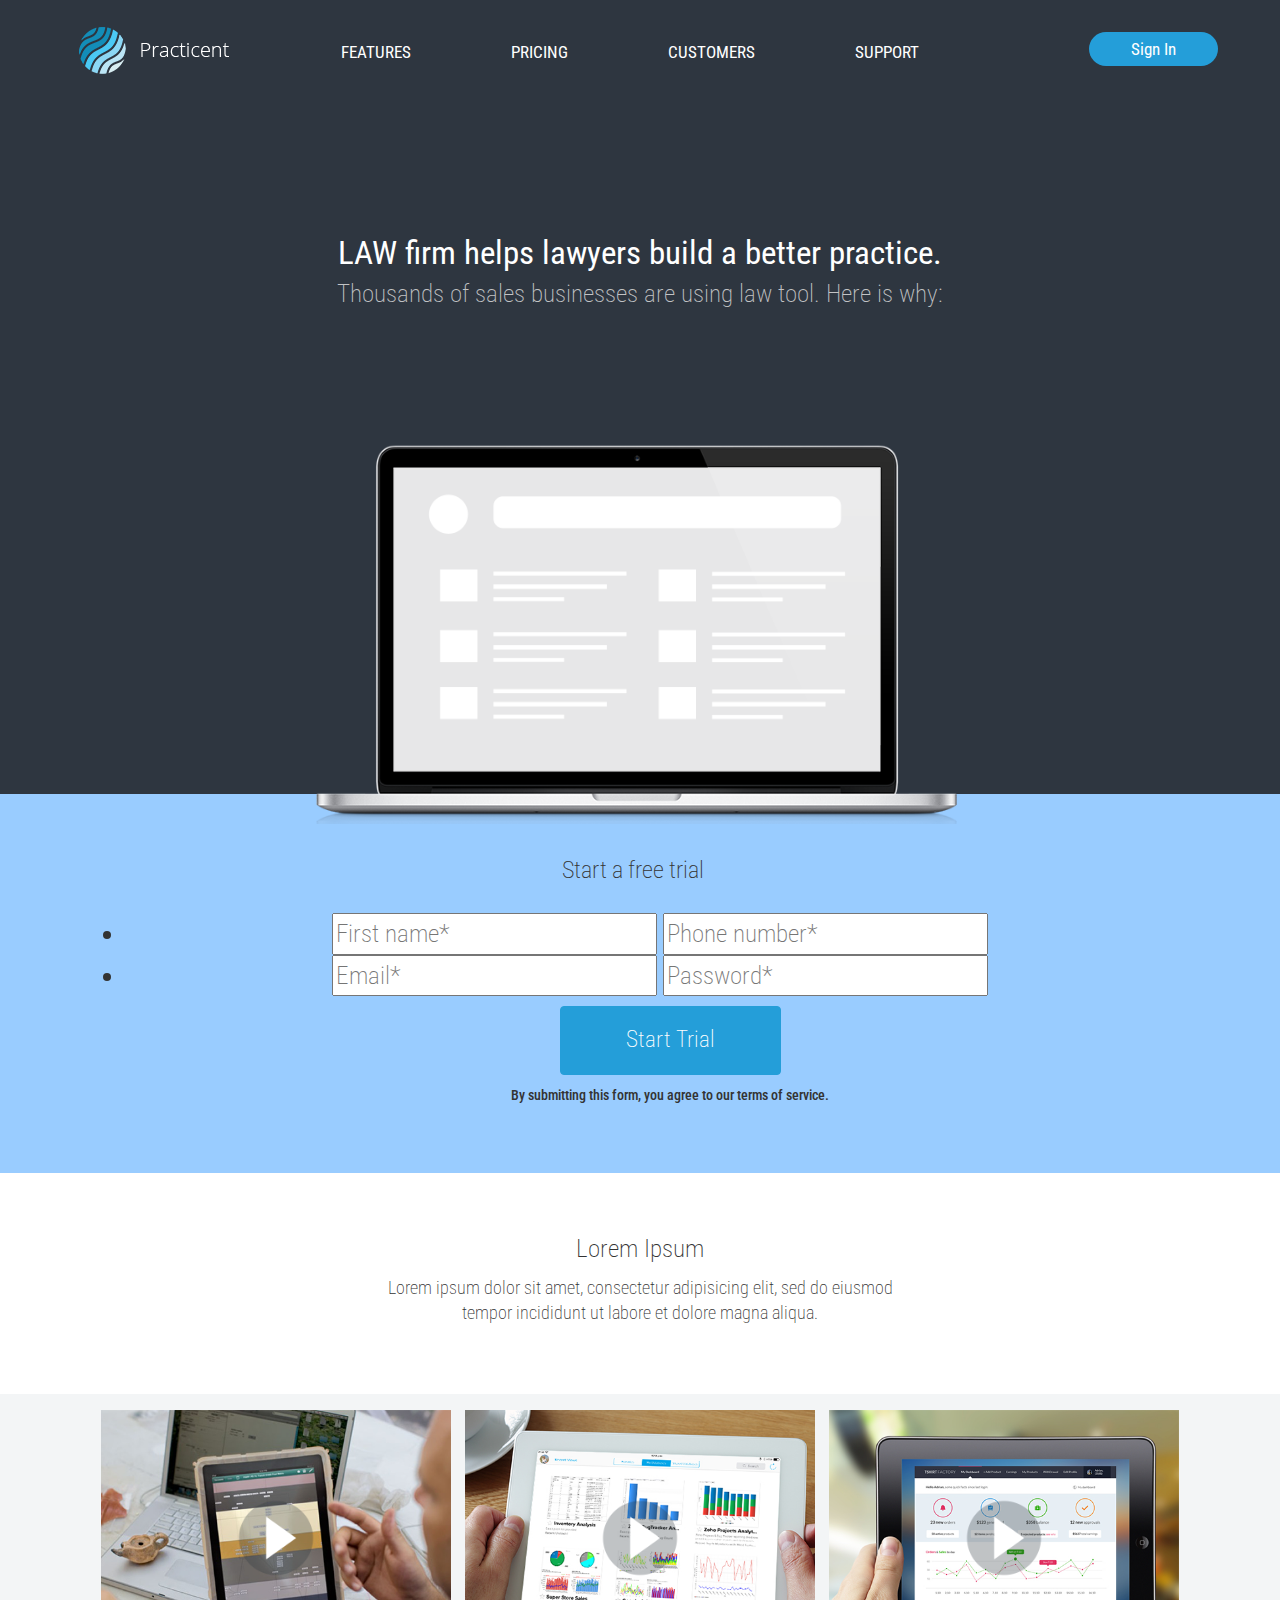
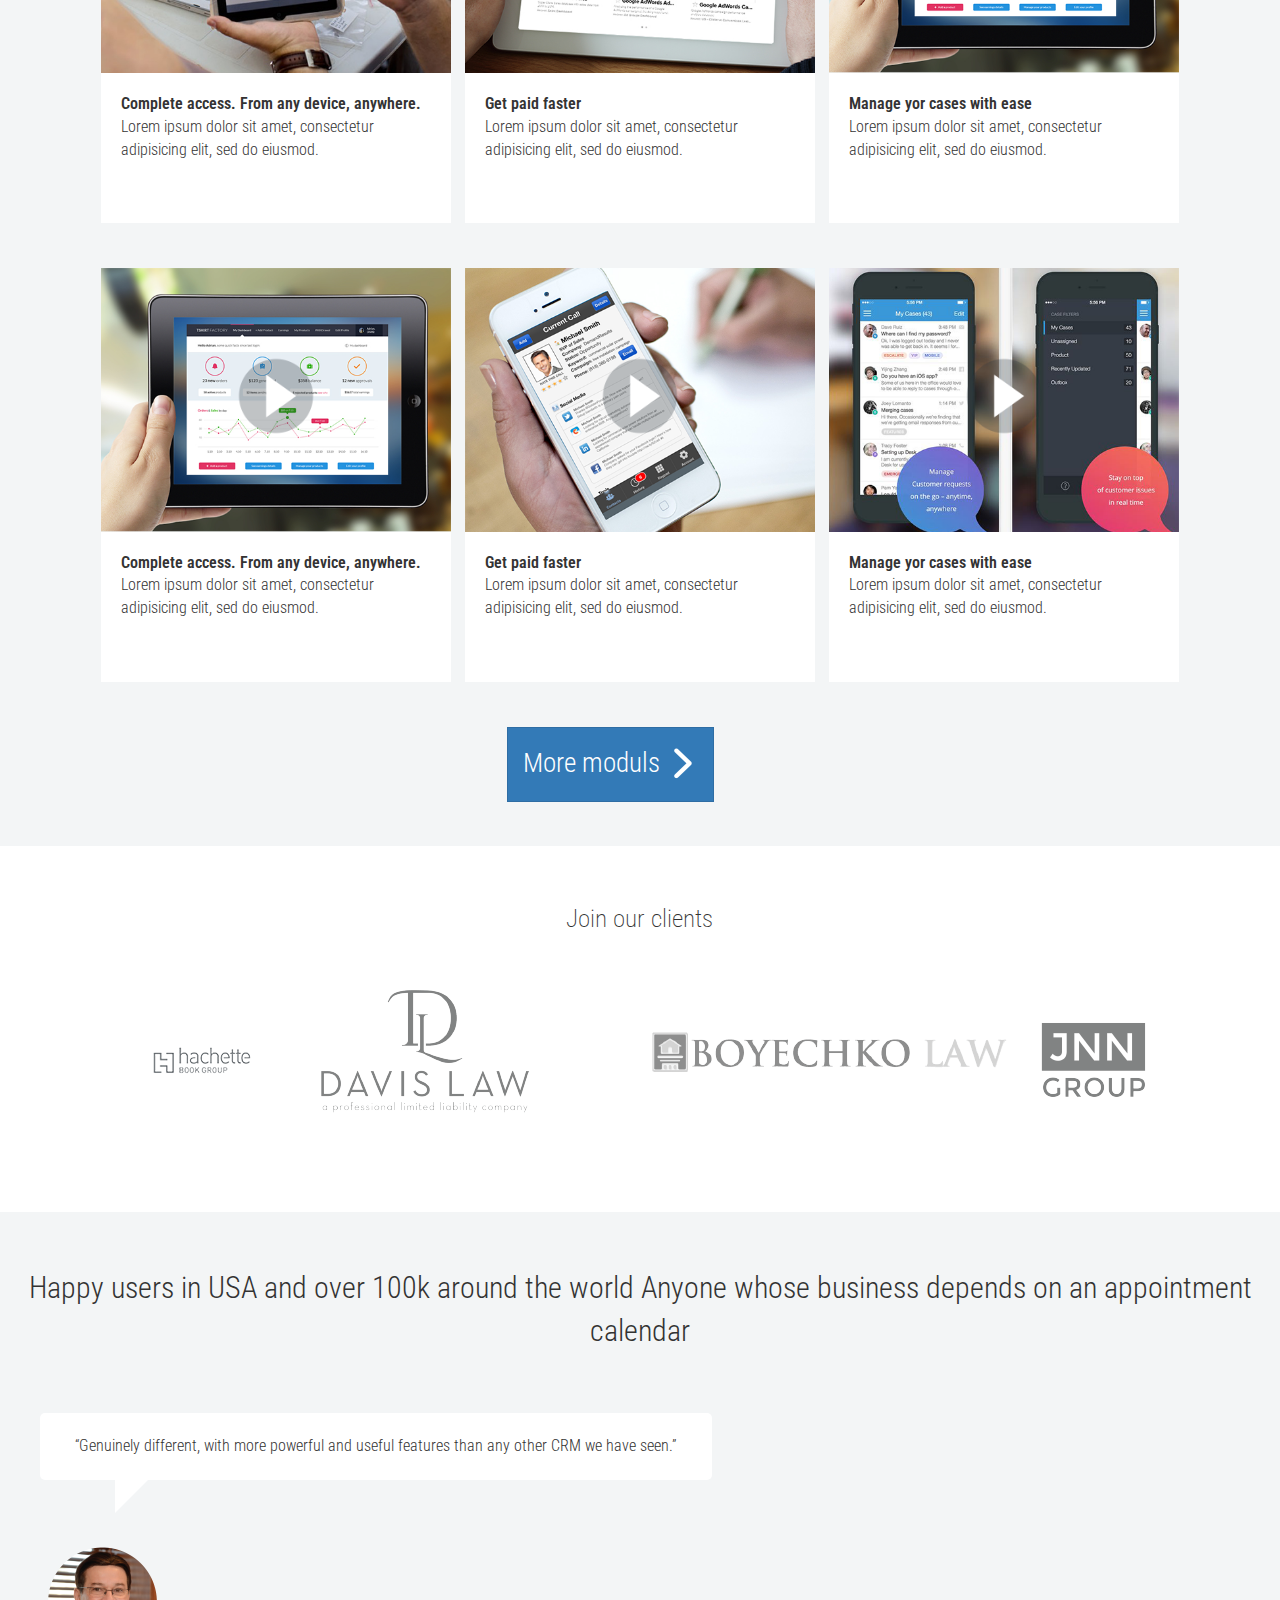
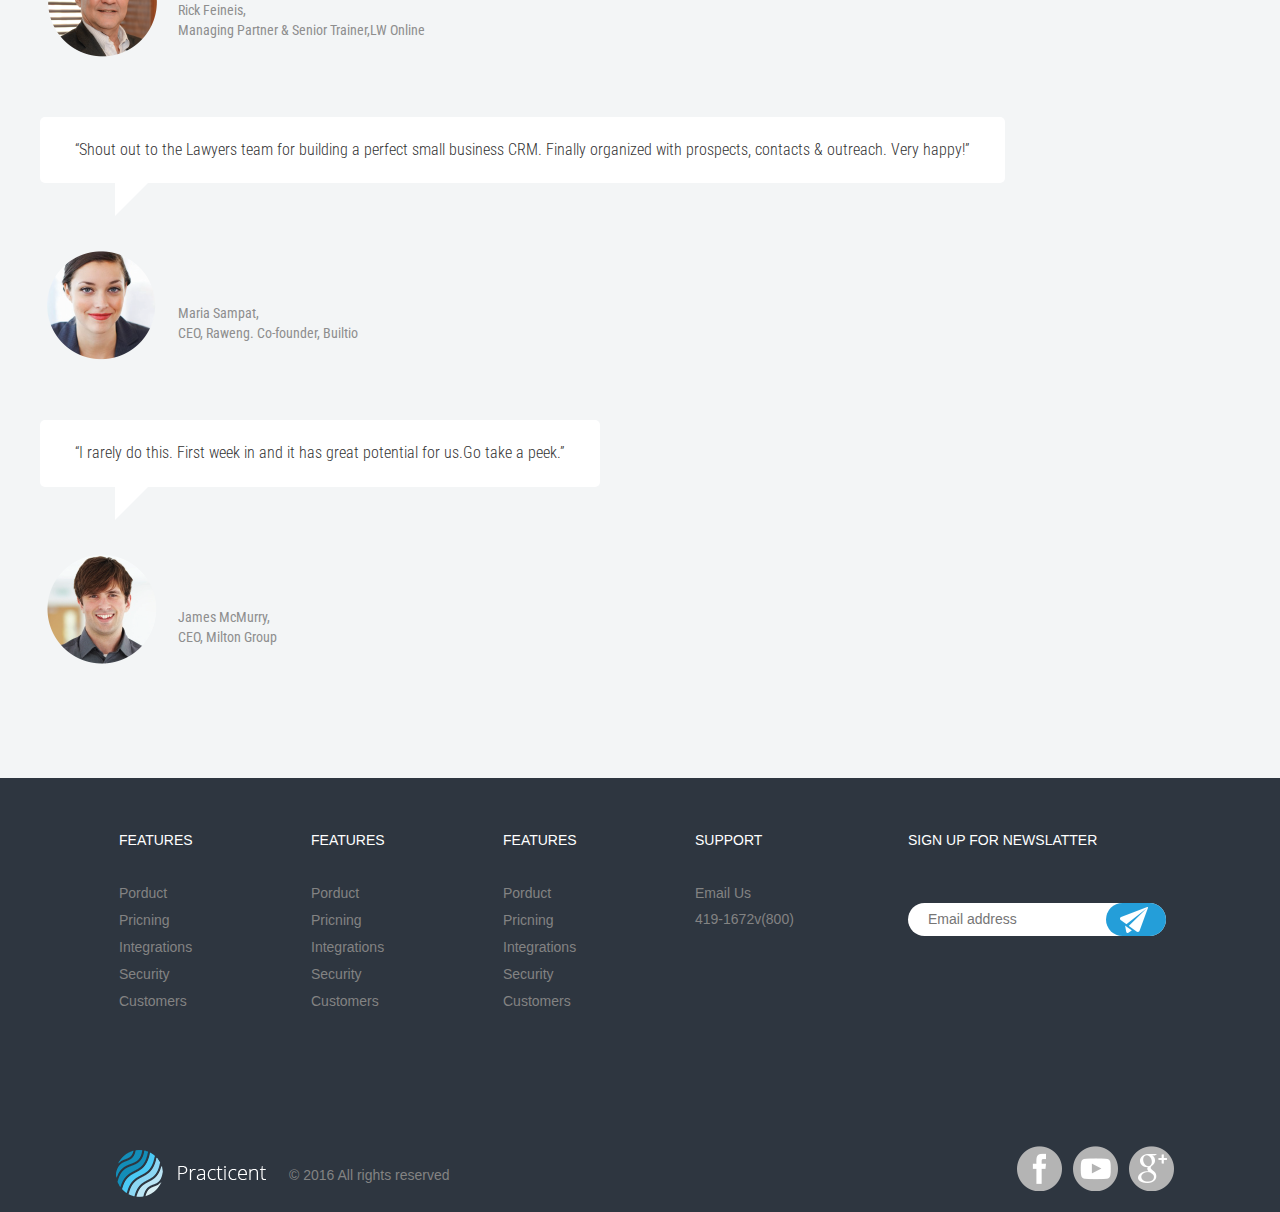
==== commit 42e331ea: "In progress" ====
--- a/index.html
+++ b/index.html
@@ -29,7 +29,7 @@
                                 </button>
                                 <a class="navbar-brand" href="#"><img src="images/logo.png"></a>
                             </div>
-                            <div class="collapse navbar-collapse navbar-collapse_home" id="bs-example-navbar-collapse-1">
+                            <div class="collapse navbar-collapse navbar_collapse_home" id="bs-example-navbar-collapse-1">
                                 <ul class="nav navbar-nav menu_items menu_items_home">
                                     <li><a href="#">FEATURES</a></li>
                                     <li><a href="#">PRICING</a></li>
@@ -49,8 +49,6 @@
         		<span>LAW firm helps lawyers build a better practice.</span>
                 <p>Thousands of sales businesses are using law tool. Here is why:</p>              
 	        </div>            
-
-
 	        <div id="img-center">
 	        	<span id="smart-object" id="clicker">
 	        		<img src="images/smart-object.png">
@@ -61,14 +59,11 @@
 					</div>
 				</div>	
 	        </div>	
-
-
-	        <div id="clear"></div>
 		</section>    
 
 		<section id="form" class="col-md-12">
 	       	<span>Start a free trial</span>
-	       	<form id="form-section-2">
+	       	<form id="form-cont">
 	        	<ul>
 	         		<li>
 	          			<input type="text" id="first-name" placeholder="First name*"></input>
--- a/style.css
+++ b/style.css
@@ -201,15 +201,16 @@
       padding-top: 0; }
     #page_start .header .navbar-collapse {
       text-align: center;
+      margin: 0 -15px;
       border: 0;
       overflow: hidden;
       box-shadow: none; }
-    #page_start .header .navbar-collapse_home {
+    #page_start .header .navbar_collapse_home {
       background-color: #2e3640; }
     #page_start .header .navbar_collapse_pricing {
       background-color: #ffffff; }
     #page_start .header .menu_items {
-      width: 760px;
+      width: 755px;
       margin: 3px auto;
       float: none;
       display: inline-block; }
@@ -347,7 +348,7 @@
     margin-left: 60px; }
 
 #form-section-2 {
-  margin-right: 65px; }
+  margin-right: 25px; }
   #form-section-2 ul, #form-section-2 li {
     display: block; }
   #form-section-2 li {
@@ -695,9 +696,9 @@
     padding: 0; }
   #page_start .navbar-collapse.collapse {
     display: none !important; }
-  #page_start .header .navbar-collapse_home {
+  #page_start .header .navbar_collapse_home {
     border-top: 1px solid #ffffff; }
-  #page_start .header .navbar-collapse_pricing {
+  #page_start .header .navbar_collapse_pricing {
     border-top: 1px solid #000000; }
   #page_start .navbar-nav {
     float: none !important;
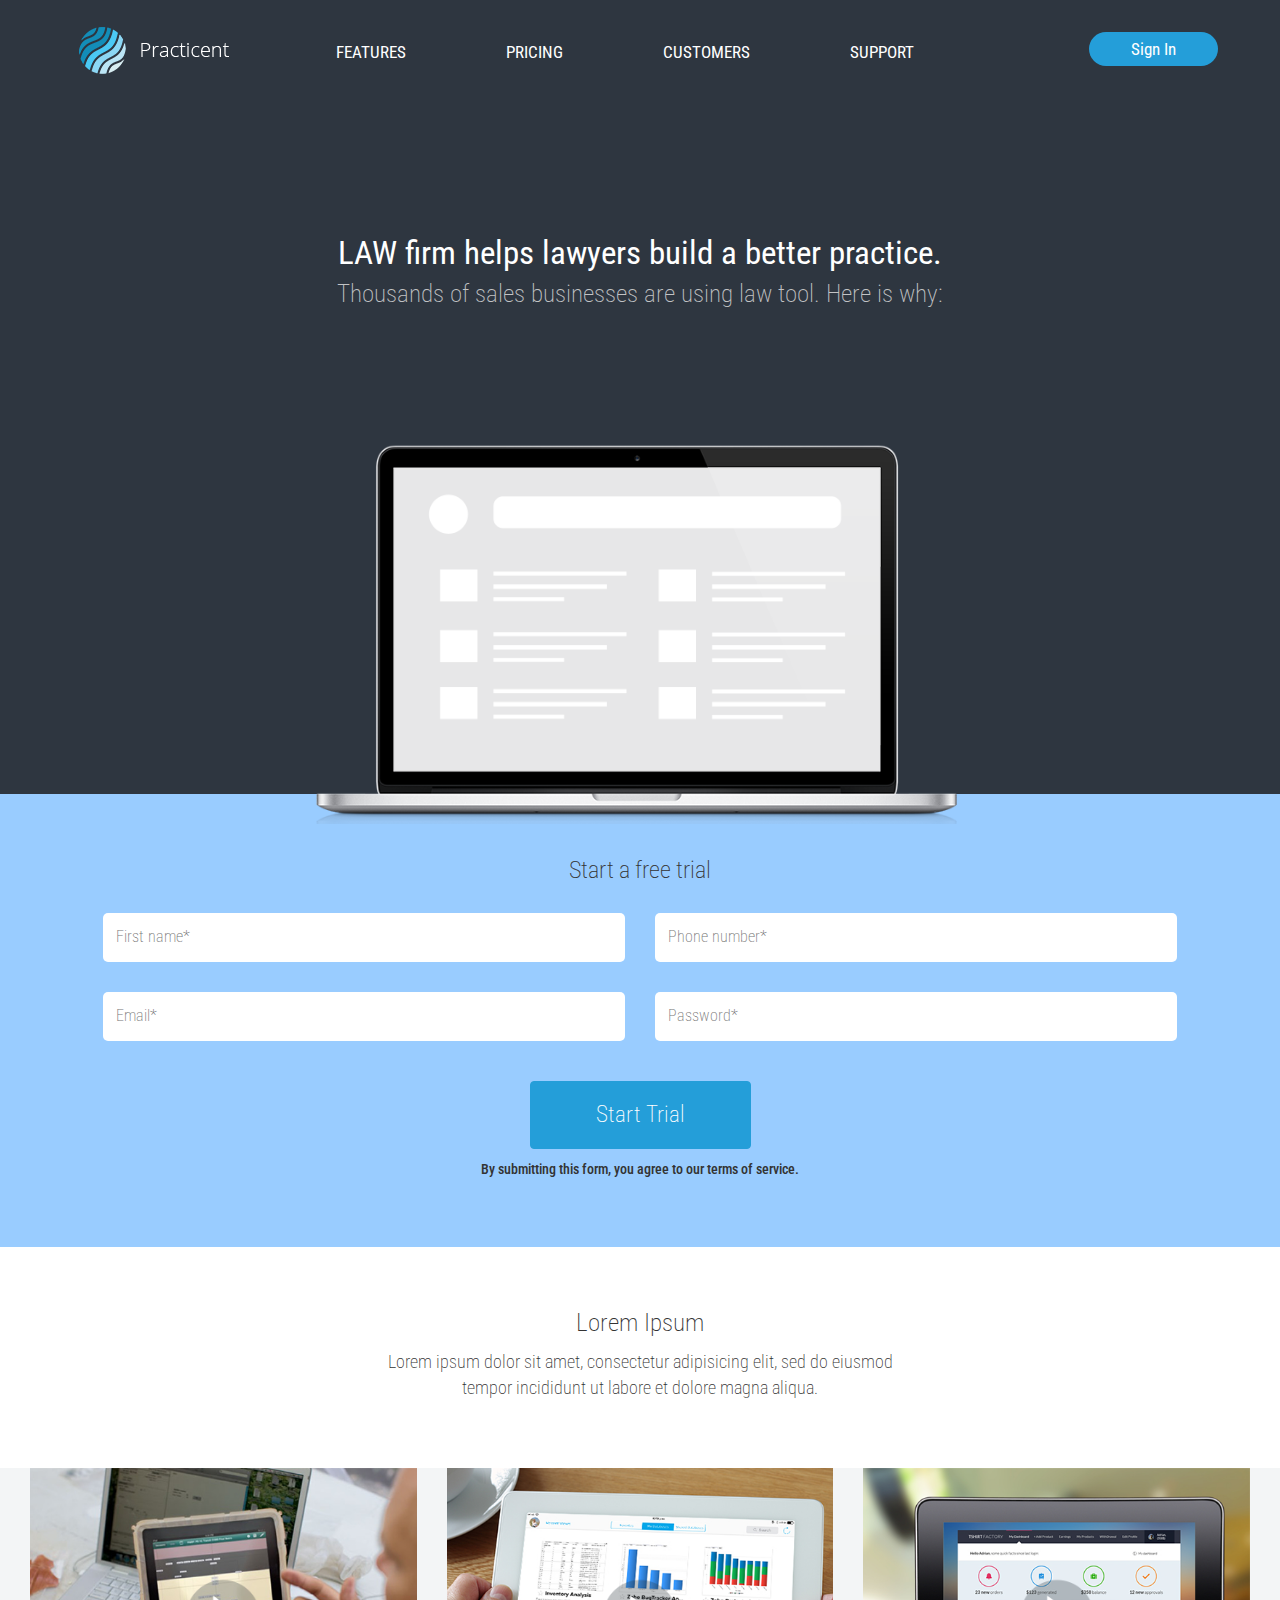
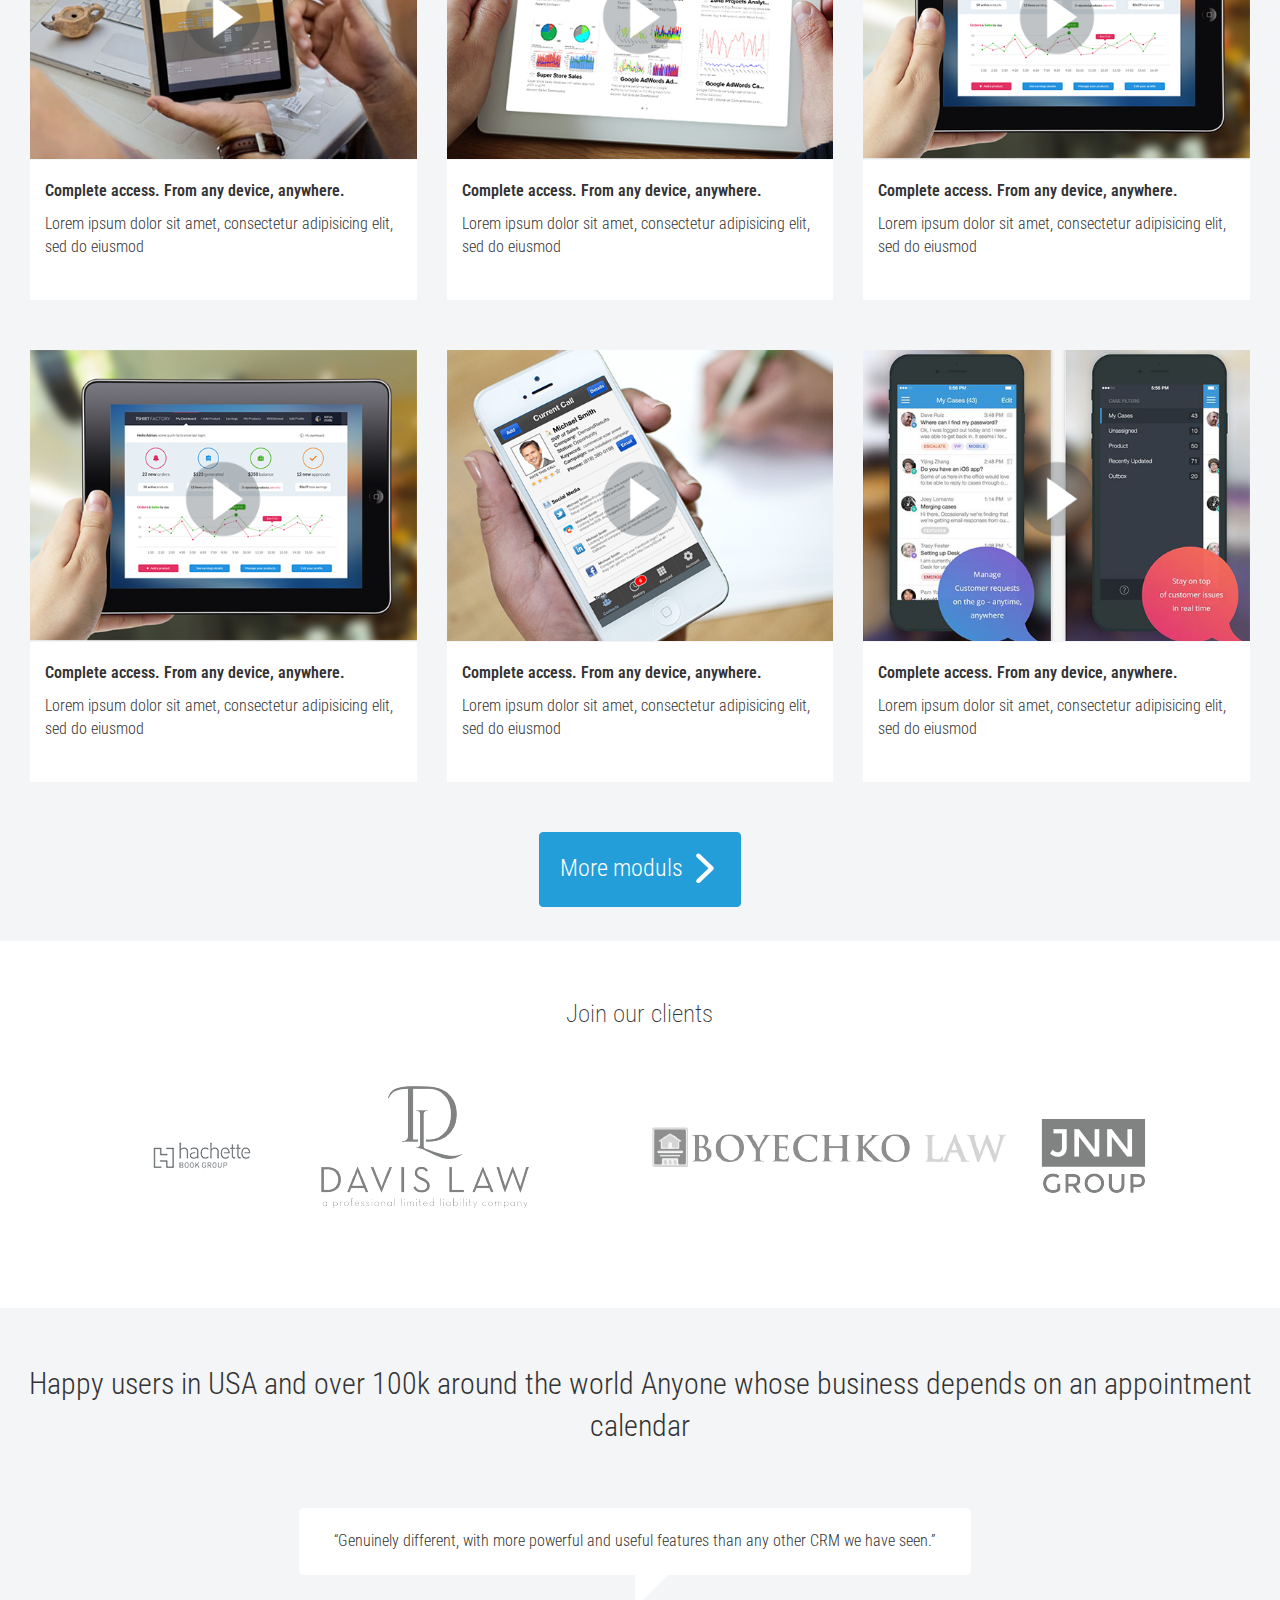
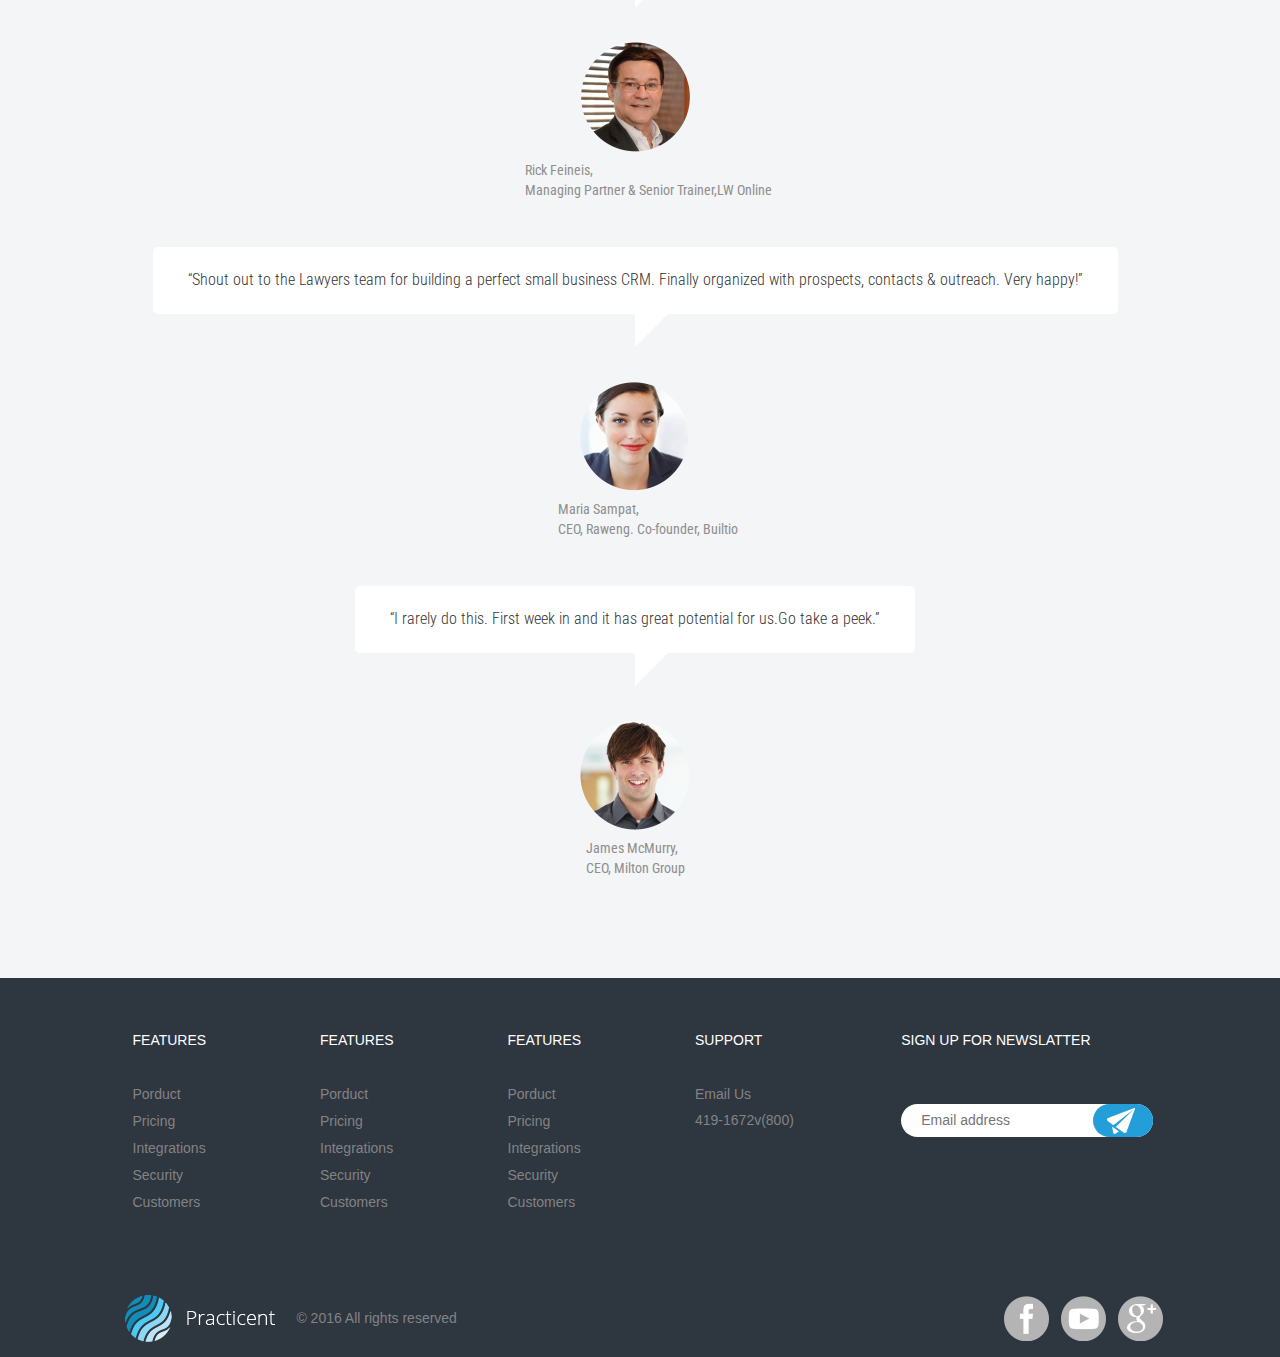
==== commit 2e8b0b81: "in progress f." ====
--- a/index.html
+++ b/index.html
@@ -15,7 +15,7 @@
 </head>
 <body>
 	<div class="controller">
-	    <section id="page_start" class="col-md-12">
+	    <section id="page_start" class="col-xs-12">
 	    	<header class="header" id="scrolling-header">
                 <div class="menu-header-menu-container">
                     <nav class="navbar navbar-default" role="navigation">
@@ -23,9 +23,9 @@
                             <div class="navbar-header">
                                 <button type="button" class="navbar-toggle" data-toggle="collapse" data-target="#bs-example-navbar-collapse-1">
                                     <span class="sr-only">Toggle navigation</span>
-                                    <span class="icon-bar"></span>
-                                    <span class="icon-bar"></span>
-                                    <span class="icon-bar"></span>
+                                    <span class="icon-bar icon-bar-rotate-1"></span>
+                                    <span class="icon-bar icon-bar-rotate-2"></span>
+                                    <span class="icon-bar icon-bar-rotate-3"></span>
                                 </button>
                                 <a class="navbar-brand" href="#"><img src="images/logo.png"></a>
                             </div>
@@ -61,7 +61,7 @@
 	        </div>	
 		</section>    
 
-		<section id="form" class="col-md-12">
+		<section id="form" class="col-xs-12">
 	       	<span>Start a free trial</span>
 	       	<form id="form-cont">
 	        	<ul>
@@ -79,18 +79,17 @@
 	       	</form>
 		</section>
 
-		<section id="lorem" class="col-md-12">
+		<section id="lorem" class="col-xs-12">
 			<span>Lorem Ipsum</span>
 	        <p>Lorem ipsum dolor sit amet, consectetur adipisicing elit, sed do eiusmod
 	        <br />
 			tempor incididunt ut labore et dolore magna aliqua.</p>
 		</section>
 
-		<section id="services" class="col-md-12">
+		<section id="services" class="col-xs-12">
 			<div class="wrapper_services">
-				<ul class="container_li">
-	             	<li>
-	               		<div class="service_box" id="box">
+				
+	               		<div class="service_box col-md-4 col-sm-6" id="box">
 							<div class="service-smart-object" id="play-button">
 								<img src="images/smart-object.png">
 							</div>
@@ -103,158 +102,142 @@
 								</div>
 
 								<div class="img-box">
-	                    			<img width="532" height="400" src="images/ipad-pompeii.png" alt="ipad-pompeii" />	   
+	                    			<img  src="images/ipad-pompeii.png" alt="ipad-pompeii" />	   
 	                    		</div>	
 
 	                    	</div>	
-
-	                    	<div id="description">
-	                    		<span>Complete access. From any device, anywhere.</span>
-	                    		<p>Lorem ipsum dolor sit amet, consectetur adipisicing elit, sed do eiusmod.</p>
+	                    	<div class="description">
+	                    		<span>Complete access. From any device, anywhere.</span>
+								<p>Lorem ipsum dolor sit amet, consectetur adipisicing elit, sed do eiusmod</p>
+	                    	</div>		
+	                    </div>
+	               
+	               		<div class="service_box col-md-4 col-sm-6" id="box">
+	                 		<div class="service-smart-object" id="play-button1">
+								<img src="images/smart-object.png">
+							</div>
+
+							<div class="player-cont">
+
+								<div class="video-box">
+									<div id="player1"></div>
+								</div>
+
+
+								<div class="img-box">
+	                    			<img  src="images/progress.png" alt="progress" />		   
+	                    		</div>	
+
 	                    	</div>	
+	                    	<div class="description">
+	                    		<span>Complete access. From any device, anywhere.</span>
+								<p>Lorem ipsum dolor sit amet, consectetur adipisicing elit, sed do eiusmod</p>
+	                    	</div>
+	                   	</div>
+	                
+	               		<div class="service_box col-md-4 col-sm-6" id="box">
+	                    	<div class="service-smart-object" id="play-button2">
+								<img src="images/smart-object.png">
+							</div>
+
+							<div class="player-cont">
+
+								<div class="video-box">
+									<div id="player2"></div>
+								</div>
+
+
+								<div class="img-box">
+									<img  src="images/dashboard.png" alt="dashboard"/>		   
+	                    		</div>	
+	                    				
+	                    	</div>
+                  			<div class="description">
+	                    		<span>Complete access. From any device, anywhere.</span>
+								<p>Lorem ipsum dolor sit amet, consectetur adipisicing elit, sed do eiusmod</p>
+	                    	</div>  	
+	                	</div>
+	              	
+
+	             	
+	               		<div class="service_box col-md-4 col-sm-6" id="box">
+	                    	<div class="service-smart-object" id="play-button3">
+								<img src="images/smart-object.png">
+							</div>
+
+							<div class="player-cont">
+
+								<div class="video-box">
+									<div id="player3"></div>
+								</div>
+
+
+								<div class="img-box">
+	                    			<img  src="images/dashboard.png" alt="dashboard"/>		   
+	                    		</div>	
+	                    				
+	                    	</div>
+	                    	<div class="description">
+	                    		<span>Complete access. From any device, anywhere.</span>
+								<p>Lorem ipsum dolor sit amet, consectetur adipisicing elit, sed do eiusmod</p>
+	                    	</div>			             
+	               		</div>
+	              	
+	               		<div class="service_box col-md-4 col-sm-6" id="box">
+	                    	<div class="service-smart-object" id="play-button4">
+								<img src="images/smart-object.png">
+							</div>
+
+							<div class="player-cont">
+
+								<div class="video-box">
+									<div id="player4"></div>
+								</div>
+
+
+								<div class="img-box">
+	                    			<img  src="images/app-for-sale.png" alt="app-for-sale" />		   
+	                    		</div>	
+	                    				
+	                    	</div>
+	                    	<div class="description">
+	                    		<span>Complete access. From any device, anywhere.</span>
+								<p>Lorem ipsum dolor sit amet, consectetur adipisicing elit, sed do eiusmod</p>
+	                    	</div>			                    				                    	
+	                	</div>
+	              	
+	               		<div class="service_box col-md-4 col-sm-6" id="box">
+	                    	<div class="service-smart-object" id="play-button5">
+								<img src="images/smart-object.png">
+							</div>
+
+							<div class="player-cont">
+
+								<div class="video-box">
+									<div id="player5"></div>
+								</div>
+
+
+								<div class="img-box">
+	                    			<img  src="images/iphone-app.png" alt="iphone-app" />	   
+	                    		</div>	
+	                    				
+	                    	</div>
+	                    	<div class="description">
+	                    		<span>Complete access. From any device, anywhere.</span>
+								<p>Lorem ipsum dolor sit amet, consectetur adipisicing elit, sed do eiusmod</p>
+	                    	</div>
 	                    </div>
-	                </li>
-
-	             	<li>
-	               		<div class="service_box" id="box">
-	                 		<div class="service-smart-object" id="play-button1">
-								<img src="images/smart-object.png">
-							</div>
-
-							<div class="player-cont">
-
-								<div class="video-box">
-									<div id="player1"></div>
-								</div>
-
-
-								<div class="img-box">
-	                    			<img width="532" height="400" src="images/progress.png" alt="progress" />		   
-	                    		</div>	
-	                    				
-	                    	</div>
-
-	                    		               
-	                    	<div id="description">
-	                    		<span>Get paid faster</span>
-	                    		<p>Lorem ipsum dolor sit amet, consectetur adipisicing elit, sed do eiusmod.</p>
-	                    	</div>	
-	                   	</div>
-	                </li>
-
-	             	<li>
-	               		<div class="service_box" id="box">
-	                    	<div class="service-smart-object" id="play-button2">
-								<img src="images/smart-object.png">
-							</div>
-
-							<div class="player-cont">
-
-								<div class="video-box">
-									<div id="player2"></div>
-								</div>
-
-
-								<div class="img-box">
-									<img width="532" height="400" src="images/dashboard.png" alt="dashboard"/>		   
-	                    		</div>	
-	                    				
-	                    	</div>
-                  			
-	                    	<div id="description">
-	                    		<span>Manage yor cases with ease</span>
-	                    		<p>Lorem ipsum dolor sit amet, consectetur adipisicing elit, sed do eiusmod.</p>
-	                    	</div>	
-	                	</div>
-	              	</li>
-
-	             	<li>
-	               		<div class="service_box" id="box">
-	                    	<div class="service-smart-object" id="play-button3">
-								<img src="images/smart-object.png">
-							</div>
-
-							<div class="player-cont">
-
-								<div class="video-box">
-									<div id="player3"></div>
-								</div>
-
-
-								<div class="img-box">
-	                    			<img width="532" height="400" src="images/dashboard.png" alt="dashboard"/>		   
-	                    		</div>	
-	                    				
-	                    	</div>
-	                    				                    			
-	                    	<div id="description">
-	                    		<span>Complete access. From any device, anywhere.</span>
-	                    		<p>Lorem ipsum dolor sit amet, consectetur adipisicing elit, sed do eiusmod.</p>
-	                    	</div>	
-	               		</div>
-	              	</li>
-
-	             	<li>
-	               		<div class="service_box" id="box">
-	                    	<div class="service-smart-object" id="play-button4">
-								<img src="images/smart-object.png">
-							</div>
-
-							<div class="player-cont">
-
-								<div class="video-box">
-									<div id="player4"></div>
-								</div>
-
-
-								<div class="img-box">
-	                    			<img width="532" height="400" src="images/app-for-sale.png" alt="app-for-sale" />		   
-	                    		</div>	
-	                    				
-	                    	</div>
-	                    				                    			
-	                    	<div id="description">
-	                    		<span>Get paid faster</span>
-	                    		<p>Lorem ipsum dolor sit amet, consectetur adipisicing elit, sed do eiusmod.</p>
-	                    	</div>	
-	                	</div>
-	              	</li>
-
-	             	<li>
-	               		<div class="service_box" id="box">
-	                    	<div class="service-smart-object" id="play-button5">
-								<img src="images/smart-object.png">
-							</div>
-
-							<div class="player-cont">
-
-								<div class="video-box">
-									<div id="player5"></div>
-								</div>
-
-
-								<div class="img-box">
-	                    			<img width="532" height="400" src="images/iphone-app.png" alt="iphone-app" />	   
-	                    		</div>	
-	                    				
-	                    	</div>
-
-	                    				                    			
-	                    	<div id="description">
-	                    		<span>Manage yor cases with ease</span>
-	                    		<p>Lorem ipsum dolor sit amet, consectetur adipisicing elit, sed do eiusmod.</p>
-	                    	</div>	
-	                    </div>
-	              	</li>
+	              	
 	           		 	<div class="button_container">
 	    					<button id="more-moduls" class="btn btn-primary">More moduls <span id="arrow-right"><img src="images/arrow-right.png"></span></button>
 	    				</div>
-	    		</ul>        
+	    		        
 
 	    	</div>
 		</section>
 
-		<section id="sponsors" class="col-md-12">
+		<section id="sponsors" class="col-xs-12">
 			<div class="sponsor_company">
 				<span>Join our clients</span>
 				<ul>
@@ -274,7 +257,7 @@
 	        </div>    		
 		</section>
 
-		<section id="users" class="col-md-12">
+		<section id="users" class="col-xs-12">
 			<div id="title">
 				<span>Happy users in USA and over 100k around the world  Anyone whose business depends on an appointment calendar</span>
 			</div>
@@ -331,14 +314,14 @@
 	            </div>				
 		</section>
 
-		<footer class="footer">
-			<div class="footer_wrapper">
+		<footer class="footer col-xs-12">
+			<div class="footer_wrapper row">
 
 				<div id="link-box1" class="col-md-2 col-xs-6">
 					<h3 class="widget-title">FEATURES</h3>	
 					<ul class="menu">
 						<li><a href="http://porduct">Porduct</a></li>
-						<li><a href="http://pricning">Pricning</a></li>
+						<li><a href="http://pricning">Pricing</a></li>
 						<li><a href="http://integrations">Integrations</a></li>
 						<li><a href="http://security">Security</a></li>
 						<li><a href="http://customers">Customers</a></li>
@@ -350,7 +333,7 @@
 					<h3 class="widget-title">FEATURES</h3>	
 					<ul class="menu">
 						<li><a href="http://porduct">Porduct</a></li>
-						<li><a href="http://pricning">Pricning</a></li>
+						<li><a href="http://pricning">Pricing</a></li>
 						<li><a href="http://integrations">Integrations</a></li>
 						<li><a href="http://security">Security</a></li>
 						<li><a href="http://customers">Customers</a></li>
@@ -361,7 +344,7 @@
 					<h3 class="widget-title">FEATURES</h3>	
 					<ul class="menu">
 						<li><a href="http://porduct">Porduct</a></li>
-						<li><a href="http://pricning">Pricning</a></li>
+						<li><a href="http://pricning">Pricing</a></li>
 						<li><a href="http://integrations">Integrations</a></li>
 						<li><a href="http://security">Security</a></li>
 						<li><a href="http://customers">Customers</a></li>
@@ -384,26 +367,21 @@
 						<input type="text" id="email" placeholder="Email address"></input>
 					</form>
 				</div>
-			
-			<div class="copy_logo  col-xs-6">
-				<div id="footer-logo">
-					<img src="images/logo.png">
-				</div>
-				<div id="footer-copy">
-					&copy; 2016 All rights reserved
-				</div>
-
-			<div id="social-links">
-					<ul>
-						<li><a href="" id="google"><img src="images/facebook.png"></a></li>
-						<li><a href="" id="youtube"><img src="images/youtube.png"></a></li>
-						<li><a href="" id="google"><img src="images/g+.png"></a></li>
-					</ul>
-				</div>
-				
-			</div>
+
+				<div class="footer_bottom col-xs-12">
+					<div class="pull-right">
+						<ul class="nav nav-pills">
+							<li><a href="" id="google"><img src="images/facebook.png"></a></li>
+							<li><a href="" id="youtube"><img src="images/youtube.png"></a></li>
+							<li><a href="" id="google"><img src="images/g+.png"></a></li>
+						</ul>
+					</div>
+					<div class="pull-left">
+						<img src="images/logo.png" class="footer_logo">
+						<span>&copy; 2016 All rights reserved</span>
+					</div>					
+				</div>
 			</div>	
-		</footer> 
-                               
+		</footer>  
 	</div>
 </body>
--- a/style.css
+++ b/style.css
@@ -210,12 +210,26 @@
     #page_start .header .navbar_collapse_pricing {
       background-color: #ffffff; }
     #page_start .header .menu_items {
-      width: 755px;
+      width: 765px;
       margin: 3px auto;
       float: none;
       display: inline-block; }
     #page_start .header .navbar-toggle {
-      margin-right: 25px; }
+      margin-right: 25px;
+      border: 0; }
+    #page_start .header .navbar-toggle:focus {
+      background-color: transparent; }
+    #page_start .header .navbar-toggle:hover {
+      background-color: transparent; }
+    #page_start .header .navbar-default .navbar-toggle .icon-bar {
+      background-color: #ffffff;
+      width: 30px;
+      margin-top: 5px;
+      position: relative;
+      -webkit-transition: 0.5s cubic-bezier(0.42, 0, 0.21, 0.97);
+      -moz-transition: 0.5s cubic-bezier(0.42, 0, 0.21, 0.97);
+      -o-transition: 0.5s cubic-bezier(0.42, 0, 0.21, 0.97);
+      transition: 0.5s cubic-bezier(0.42, 0, 0.21, 0.97); }
     #page_start .header .menu_items_home a {
       color: #ffffff; }
     #page_start .header .menu_items_pricing a {
@@ -339,35 +353,31 @@
   font-weight: 200;
   font-stretch: condensed; }
   #form span {
-    font-size: 24px;
-    margin-right: 15px; }
+    font-size: 24px; }
   #form p {
     font-weight: 500;
     font-size: 14px;
-    margin-top: 10px;
-    margin-left: 60px; }
-
-#form-section-2 {
-  margin-right: 25px; }
-  #form-section-2 ul, #form-section-2 li {
-    display: block; }
-  #form-section-2 li {
-    position: relative;
-    list-style-type: none; }
-  #form-section-2 input {
-    width: 47%;
-    height: auto;
-    padding: 13px;
-    margin: 0 12px 30px 12px;
-    font-size: 16px;
-    border: 0;
-    -webkit-border-radius: 5px;
-    -moz-border-radius: 5px;
-    border-radius: 5px; }
+    margin-top: 10px; }
+
+#form ul {
+  display: block;
+  padding: 0; }
+#form li {
+  position: relative;
+  list-style-type: none; }
+#form input {
+  width: 47%;
+  height: auto;
+  padding: 13px;
+  margin: 0 12px 30px 12px;
+  font-size: 16px;
+  border: 0;
+  -webkit-border-radius: 5px;
+  -moz-border-radius: 5px;
+  border-radius: 5px; }
 
 #start-trial {
   padding: 17px 65px 17px 65px !important;
-  margin-left: 60px !important;
   font-weight: 200 !important;
   font-size: 23px !important;
   background-color: #249ed9 !important;
@@ -405,34 +415,17 @@
   font-stretch: condensed; }
   #services .container_li {
     margin-left: -30px; }
-  #services .wrapper_services {
-    width: 1319px;
-    margin: 0 auto; }
-  #services #box {
-    width: 410px;
-    text-align: left;
-    position: relative; }
-  #services #description {
-    background-color: #fff;
-    height: 150px;
-    padding: 20px 10px 30px 20px; }
-  #services li {
-    display: inline-flex;
-    margin-right: 10px;
-    margin-bottom: 45px; }
-  #services img {
-    max-width: 100%;
-    width: auto;
-    height: auto; }
   #services span {
     font-weight: 600; }
+  #services #box {
+    margin-bottom: 50px; }
   #services .service-smart-object {
     position: absolute;
     text-align: center;
     height: 90px;
     width: 90px;
     margin: 0 auto;
-    top: 23%;
+    top: 30%;
     left: 0;
     right: 0;
     z-index: 7;
@@ -442,38 +435,41 @@
       width: 90px; }
   #services .service-smart-object:hover {
     opacity: 0.6; }
+  #services .player-cont {
+    position: relative; }
   #services .video-box {
-    		/*padding-bottom: 40.5%;
-       		padding-top: 30px; */
-    height: 0;
     overflow: hidden;
+    display: none;
     z-index: 5;
-    opacity: 0;
-    -webkit-transition: 0.3s linear;
-    -moz-transition: 0.3s linear;
-    -o-transition: 0.3s linear;
-    transition: 0.3s linear; }
+    opacity: 0; }
     #services .video-box iframe {
       position: absolute;
+      z-index: 5;
+      left: 0;
       width: 100%;
-      height: 308px; }
+      height: 100%; }
   #services .img-box {
-    position: relative;
     z-index: 6;
-    opacity: 1;
-    -webkit-transition: 0.7s linear;
-    -moz-transition: 0.7s linear;
-    -o-transition: 0.7s linear;
-    transition: 0.7s linear; }
+    opacity: 1; }
+    #services .img-box img {
+      max-width: 100%;
+      width: 100%; }
+  #services .description {
+    height: 140px;
+    background-color: #ffffff;
+    margin-top: 1px;
+    padding: 20px 15px;
+    text-align: left; }
+  #services p {
+    margin-top: 10px; }
   #services #more-moduls {
-    font-size: 27px !important;
-    font-weight: 300 !important;
     float: right;
-    padding: 15px !important;
-    margin-right: 30px;
-    -webkit-border-radius: 0;
-    -moz-border-radius: 0;
-    border-radius: 0; }
+    margin-right: 15px;
+    font-size: 18pt;
+    font-weight: 300;
+    padding: 15px 20px;
+    background-color: #249ed9;
+    border-color: #249ed9; }
 
 /** end 'Services' **/
 /************/
@@ -506,7 +502,7 @@
 #users {
   background-color: #f3f5f6;
   text-align: center;
-  padding: 55px 0 44px 0;
+  padding: 55px 10px 44px 10px;
   float: left;
   width: 100%;
   font-family: Roboto;
@@ -519,13 +515,16 @@
     text-align: center;
     font-weight: 300; }
   #users .user_box {
-    margin-top: 60px;
-    margin-right: 32px; }
+    margin-top: 60px; }
   #users span {
     font-size: 30px; }
+  #users ul {
+    padding: 0; }
   #users li {
     display: inline-block;
     margin-right: 10px; }
+  #users .author_box {
+    padding: 0; }
   #users #words {
     width: 400px;
     background-color: #ffffff;
@@ -537,7 +536,7 @@
   #users #arrow-bottom {
     position: relative;
     top: -2px;
-    left: 75px;
+    left: 33%;
     width: 0;
     height: 0;
     border-style: solid;
@@ -615,34 +614,32 @@
       -webkit-border-radius: 20px;
       -moz-border-radius: 20px;
       border-radius: 20px; }
-  .footer .copy_logo {
-    width: 100%;
-    margin-top: 9em; }
-  .footer #footer-logo {
-    float: left;
-    margin-left: 35px;
+  .footer .footer_bottom {
+    margin-top: 60px; }
+    .footer .footer_bottom li a:hover {
+      background-color: transparent; }
+    .footer .footer_bottom li a:focus {
+      background-color: transparent; }
+  .footer .pull-left {
+    margin: 10px 0 0 30px; }
+    .footer .pull-left .footer_logo {
+      margin-right: 15px; }
+    .footer .pull-left span {
+      color: #838383; }
+  .footer .pull-right {
     margin-right: 20px; }
-    .footer #footer-logo img {
-      max-width: 100%; }
-  .footer #footer-copy {
-    position: relative;
-    top: 18px;
-    float: left;
-    color: #838383; }
-  .footer #social-links {
-    float: right;
-    margin-top: -15px;
-    margin-right: 20px; }
-    .footer #social-links li {
-      margin-right: 7px;
-      display: inline-block; }
+    .footer .pull-right .nav li a {
+      padding: 0 5px; }
 
 /** end 'Footer' **/
 /************/
 /** start '@media queries' **/
 @media only screen and (max-width: 1382px) {
   #page_start .header .logo {
-    margin-right: 10%; } }
+    margin-right: 10%; }
+
+  #services .service-smart-object {
+    top: 24%; } }
 @media only screen and (max-width: 1330px) {
   #pricing_page #pricing-icon-box li {
     margin: 0 5% 0 5%; }
@@ -651,15 +648,9 @@
     width: 100%;
     margin: 0; }
 
-  #services #box {
-    width: 350px; }
-
-  #services .video-box iframe {
-    height: 64%; }
-
   #services #more-moduls {
     float: none;
-    margin-right: 70px; }
+    margin-right: 0px; }
 
   #users #title {
     padding: 0 10px 0 10px;
@@ -668,14 +659,20 @@
   .author_box {
     margin-bottom: 45px; }
 
-  #users {
-    text-align: left; }
+  #users li {
+    margin-left: 0; }
+
+  #users #author {
+    display: inline-block; }
+
+  #users #about-author {
+    top: 0; }
 
   #users #words {
     width: 100%; }
 
-  #services .service-smart-object {
-    top: 20%; } }
+  #users #arrow-bottom {
+    left: 50%; } }
 @media only screen and (max-width: 1235px) {
   #page_start .header {
     padding: 20px 0; }
@@ -730,25 +727,13 @@
     display: none; } }
 @media only screen and (max-width: 1225px) {
   #pricing_page .start_trial_box {
-    width: 55%; } }
-@media only screen and (max-width: 1150px) {
-  #services #box {
-    width: 300px; }
-
-  #services .video-box iframe {
-    height: 60.2%; } }
+    width: 55%; }
+
+  #services .service-smart-object {
+    top: 24%; } }
 @media only screen and (max-width: 1145px) {
-  #form-section-2 input {
+  #form input {
     width: 46%; } }
-@media only screen and (max-width: 1000px) {
-  #services #box {
-    width: 250px; }
-
-  #services .video-box iframe {
-    height: 56%; }
-
-  #services .service-smart-object {
-    top: 13%; } }
 @media only screen and (max-width: 991px) {
   .footer .footer_wrapper {
     width: 100%; }
@@ -763,29 +748,18 @@
     float: left;
     width: 250px; } }
 @media only screen and (max-width: 970px) {
-  #form-section-2 input {
+  #form input {
+    margin: 0 0 30px 0;
     width: 80%; } }
 @media only screen and (max-width: 880px) {
-  .col-xs-6 {
-    width: 21%; }
-
   .footer #mail-submit h3 {
     margin-bottom: 25px; } }
 @media only screen and (max-width: 850px) {
   #smart-object {
-    top: 140px; }
-
-  #services #box {
-    width: 200px; }
-
-  #services .video-box iframe {
-    height: 47%; }
-
-  #services #description {
-    height: 170px; }
-
-  #services .service-smart-object {
-    top: 10%; } }
+    top: 140px; } }
+@media only screen and (max-width: 790px) {
+  #services .service-smart-object {
+    top: 20%; } }
 @media only screen and (max-width: 775px) {
   #mail-submit {
     margin-right: 35px; }
@@ -796,11 +770,14 @@
   #pricing_page .start_trial_box {
     width: 70%; }
 
-  #form-section-2 input {
-    width: 100%; }
-
   #users span {
-    font-size: 20px; } }
+    font-size: 20px; }
+
+  .footer .pull-right {
+    margin-right: 70px; } }
+@media only screen and (max-width: 767px) {
+  #services .service-smart-object {
+    top: 30%; } }
 @media only screen and (max-width: 705px) {
   .cont {
     width: auto;
@@ -808,26 +785,7 @@
     padding-bottom: 13%; }
 
   #smart-object {
-    top: 105px; }
-
-  #form span {
-    margin-right: 10px; }
-
-  #services #box {
-    width: 410px; }
-
-  #services .video-box iframe {
-    height: 71%; }
-
-  #services #description {
-    height: auto; }
-
-  #services #more-moduls {
-    width: 65% !important;
-    margin-left: 60px !important; }
-
-  #services .service-smart-object {
-    top: 23%; } }
+    top: 105px; } }
 @media only screen and (max-width: 690px) {
   #pricing_page .start_trial_box {
     width: 75%; } }
@@ -839,17 +797,17 @@
     width: 88%;
     margin: 0; }
 
-  .footer #social-links {
-    float: none;
-    margin-top: -7em; } }
+  .footer .pull-right {
+    float: none !important;
+    margin: 30px 0 0 35px; }
+
+  .footer .pull-left {
+    margin: 25px 0 0 35px; } }
 @media only screen and (max-width: 620px) {
-  .video-container {
-    top: 27px; }
-
   #form {
-    padding: 58px 0 58px 0; }
-
-  #form-section-2 input {
+    padding: 58px 10px 58px 10px; }
+
+  #form input {
     width: 100%; }
 
   .col-xs-6 {
@@ -859,13 +817,16 @@
     width: 290px;
     margin-right: 5px;
     top: 0 !important; } }
+@media only screen and (max-width: 600px) {
+  .footer .footer_bottom {
+    margin-top: 0; } }
 @media only screen and (max-width: 575px) {
   #pricing_page .start_trial_box {
-    width: 100%; } }
+    width: 100%; }
+
+  #services .service-smart-object {
+    top: 26%; } }
 @media only screen and (max-width: 550px) {
-  #users .user_box {
-    margin-left: 2px; }
-
   #users #words {
     font-size: 14px; } }
 @media only screen and (max-width: 545px) {
@@ -873,7 +834,6 @@
     top: 85px; } }
 @media only screen and (max-width: 530px) {
   #services #more-moduls {
-    margin-left: 44px !important;
     width: 95%; } }
 @media only screen and (max-width: 515px) {
   .video-container {
@@ -882,15 +842,15 @@
   .video-container {
     top: 17px; }
 
+  #services .service-smart-object {
+    top: 23%; }
+
   .footer #footer-logo img {
     width: 80%; }
 
-  .footer #footer-copy {
-    float: none;
-    font-size: 11px; } }
-@media only screen and (max-width: 475px) {
-  #services #box {
-    width: 100%; } }
+  .footer .pull-left span {
+    float: left;
+    margin: 10px 0 0 5px; } }
 @media only screen and (max-width: 470px) {
   #title {
     width: 100% !important; }
@@ -901,9 +861,6 @@
   #mail-submit {
     width: 255px; } }
 @media only screen and (max-width: 455px) {
-  #services .video-box iframe {
-    height: 70%; }
-
   #smart-object {
     top: 75px; } }
 @media only screen and (max-width: 445px) {
@@ -918,12 +875,6 @@
 
   #page_start .header .logo_scroll {
     margin-right: 10%; }
-
-  #users #author {
-    display: block; }
-
-  #users #about-author {
-    top: 0; }
 
   .footer .footer_wrapper {
     width: 100%;
@@ -938,20 +889,13 @@
     margin-bottom: 5px; } }
 @media only screen and (max-width: 435px) {
   .footer #footer-logo {
-    margin-left: 45px; }
-
-  .footer #footer-copy {
-    float: left;
-    margin-left: 50px; } }
+    margin-left: 45px; } }
 @media only screen and (max-width: 428px) {
   #pricing_page .radio-toolbar {
     width: 203px; }
 
   #pricing_page .radio-toolbar label {
-    padding: 0 11%; }
-
-  #services .video-box iframe {
-    height: 65%; } }
+    padding: 0 11%; } }
 @media only screen and (max-width: 420px) {
   #pricing_page #pricing-icon-box li {
     display: block;
@@ -960,16 +904,11 @@
   .col-xs-6 {
     width: 50%; }
 
-  #services .video-box iframe {
-    height: 69%; }
+  #services .service-smart-object {
+    top: 20%; }
 
   #services #more-moduls {
-    width: 220px !important;
-    margin-left: 0 !important;
-    margin-right: 10px !important; } }
-@media only screen and (max-width: 404px) {
-  #services .video-box iframe {
-    height: 63.2%; } }
+    width: 220px; } }
 @media only screen and (max-width: 395px) {
   #pricing_page_legal .count_box li {
     margin: 0 20px 0 20px; }
@@ -979,15 +918,12 @@
 
   #services .service-smart-object {
     top: 16%; } }
-@media only screen and (max-width: 380px) {
-  #services .video-box iframe {
-    height: 59%; } }
 @media only screen and (max-width: 375px) {
   .video-container iframe {
     height: 96%; }
 
-  #services .video-box iframe {
-    height: 63.2%; }
+  #services .description {
+    height: initial; }
 
   #services .service-smart-object {
     top: 19%; } }
@@ -995,25 +931,16 @@
   #smart-object {
     top: 73px; } }
 @media only screen and (max-width: 365px) {
-  #smart-object {
+  #services #smart-object {
     top: 60px; }
 
-  #start-trial {
+  #services #start-trial {
     padding: 12px 36px 12px 35px !important; }
 
   #form p {
-    display: none; }
-
-  .footer #social-links {
-    margin-left: 2%; }
-
-  #services .video-box iframe {
-    height: 58.2%; } }
-@media only screen and (max-width: 350px) {
-  #services .video-box iframe {
-    height: 56%; } }
+    display: none; } }
 @media only screen and (max-width: 340px) {
-  #start-trial {
+  #services #start-trial {
     padding: 12px 36px 12px 35px !important; } }
 @media only screen and (max-width: 325px) {
   #start-trial {
